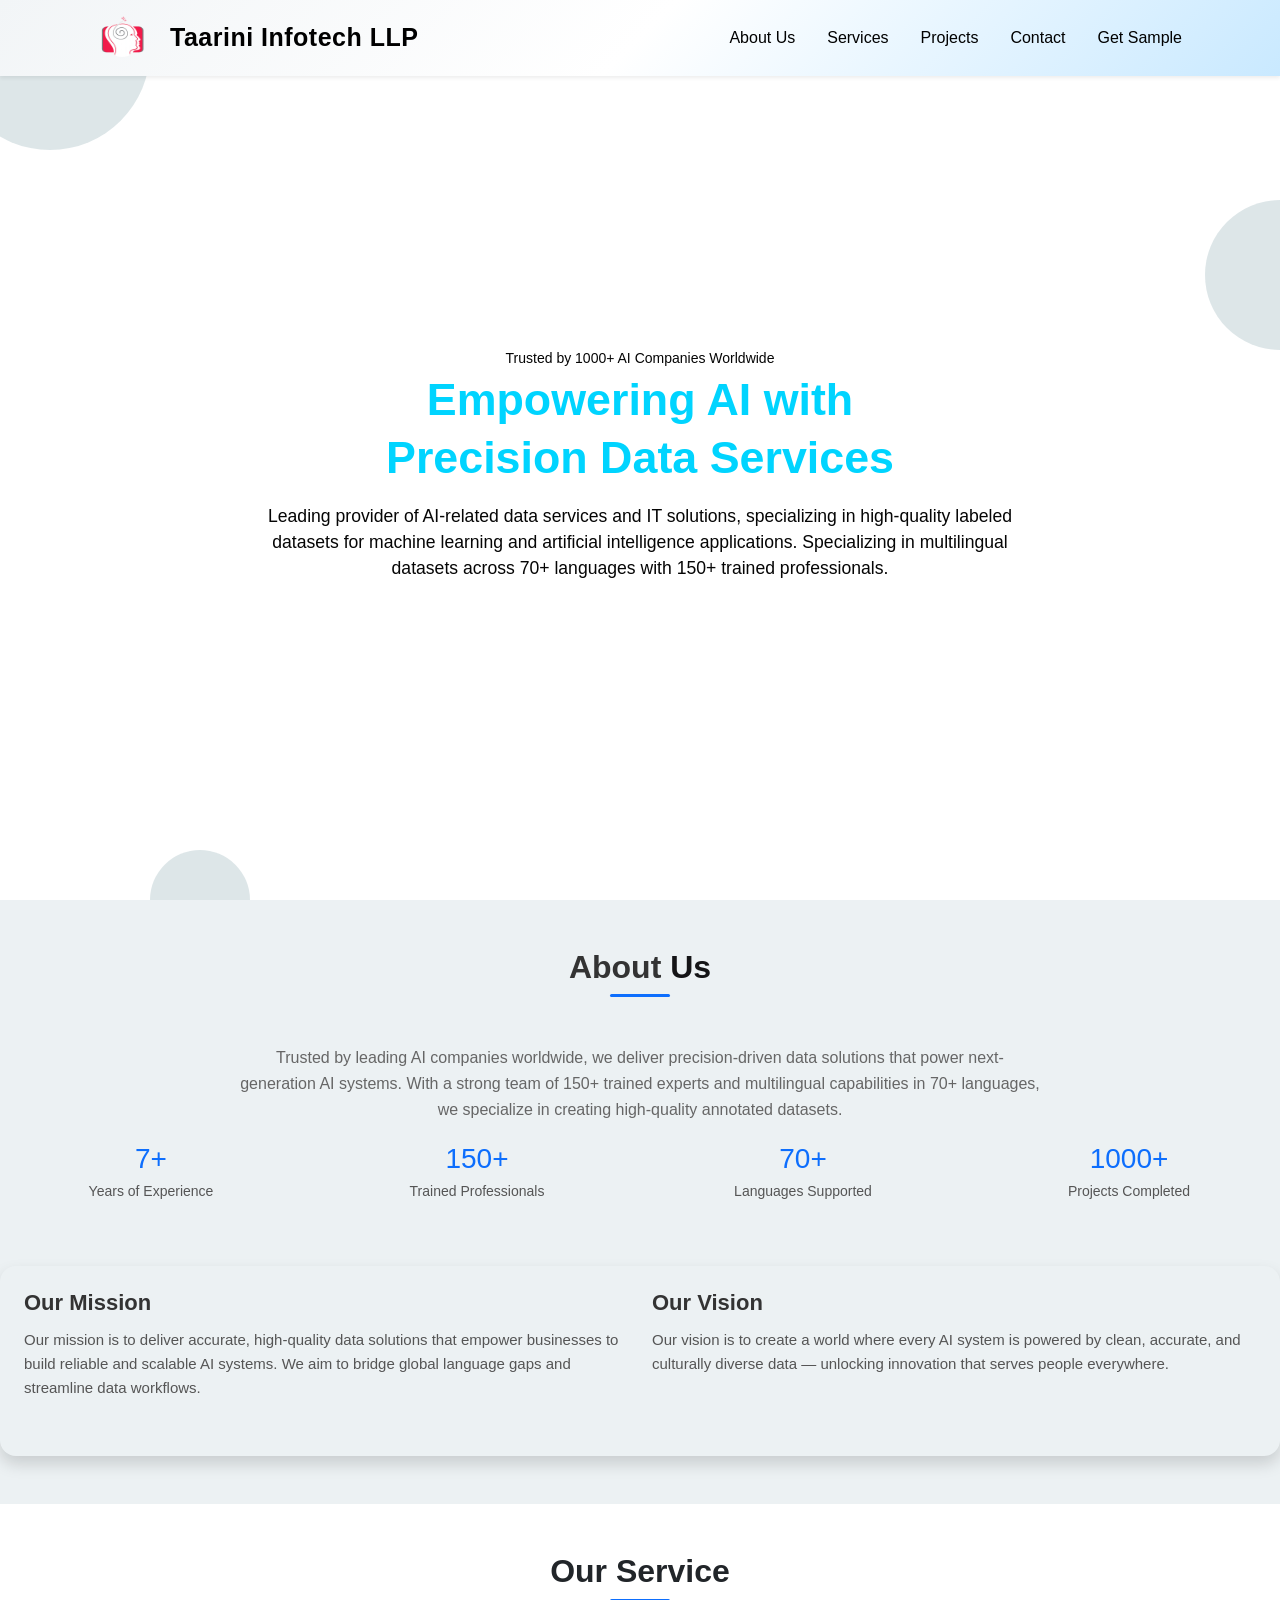
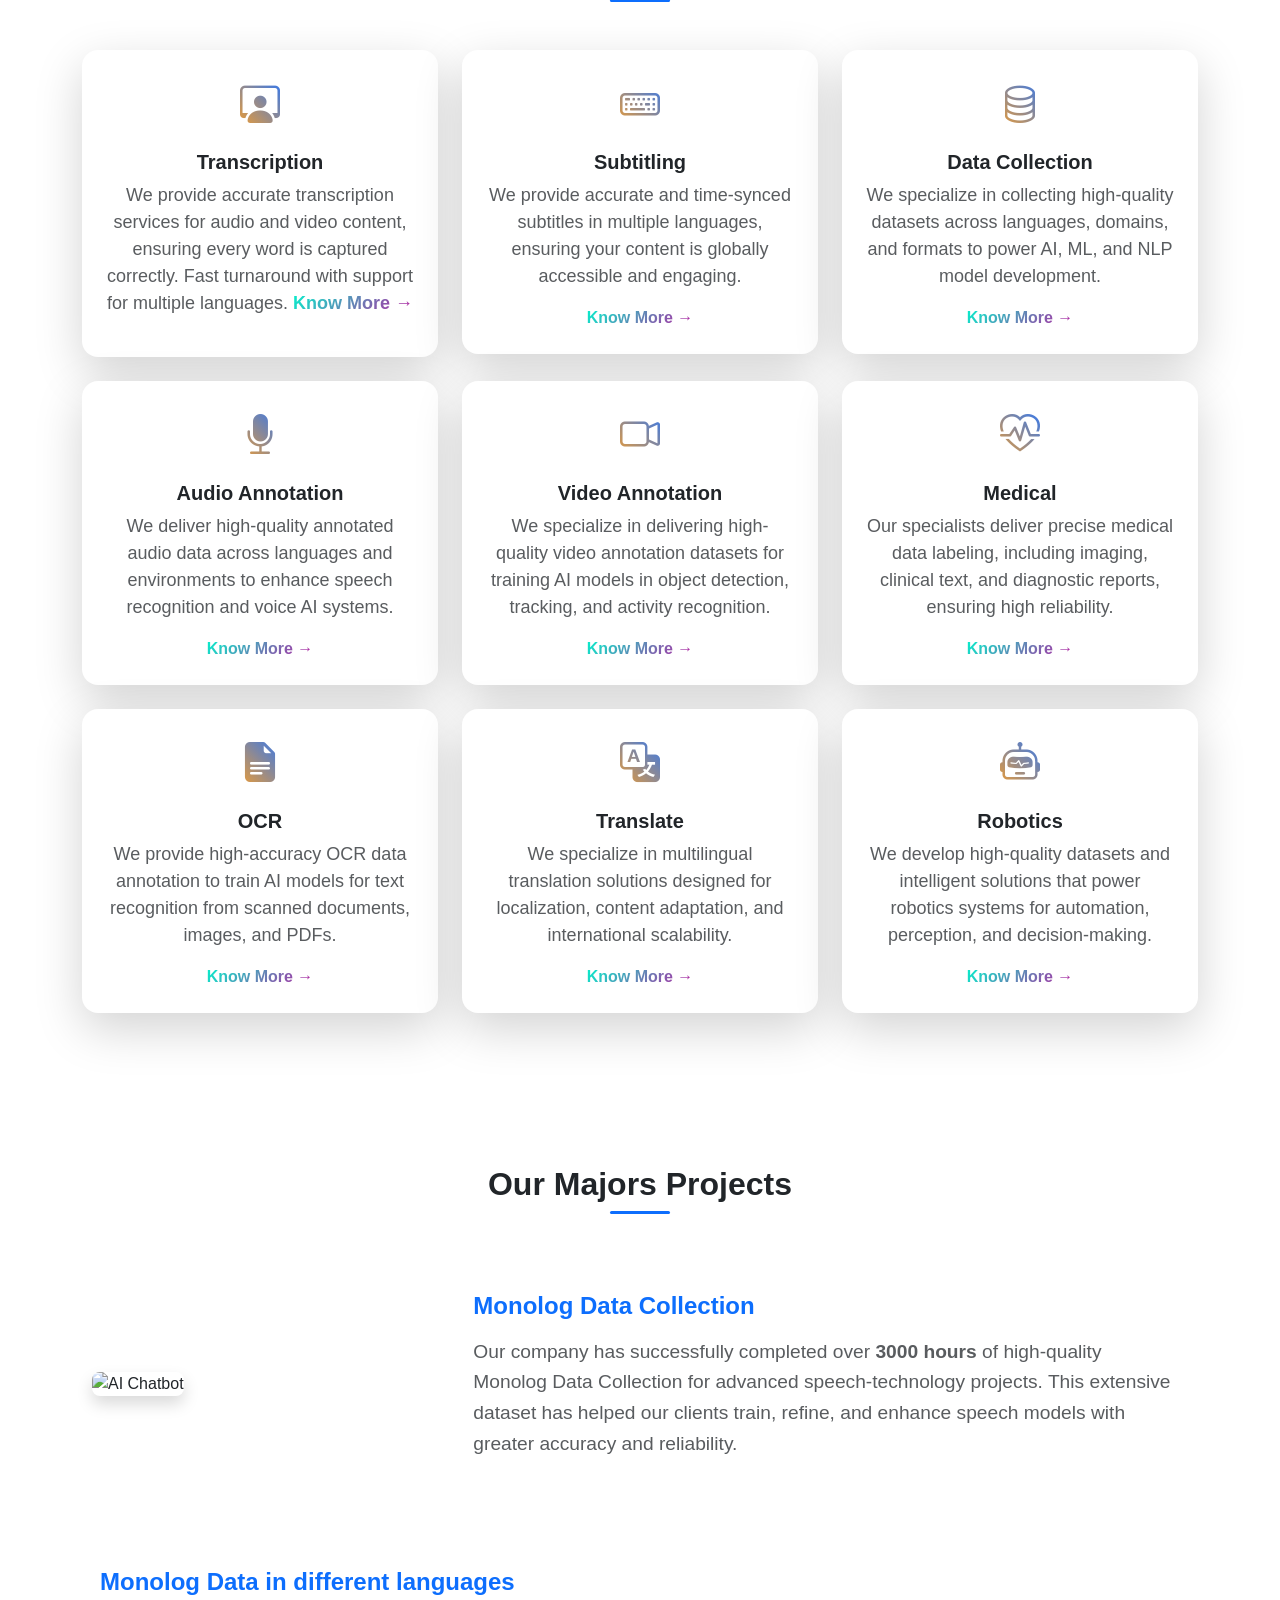
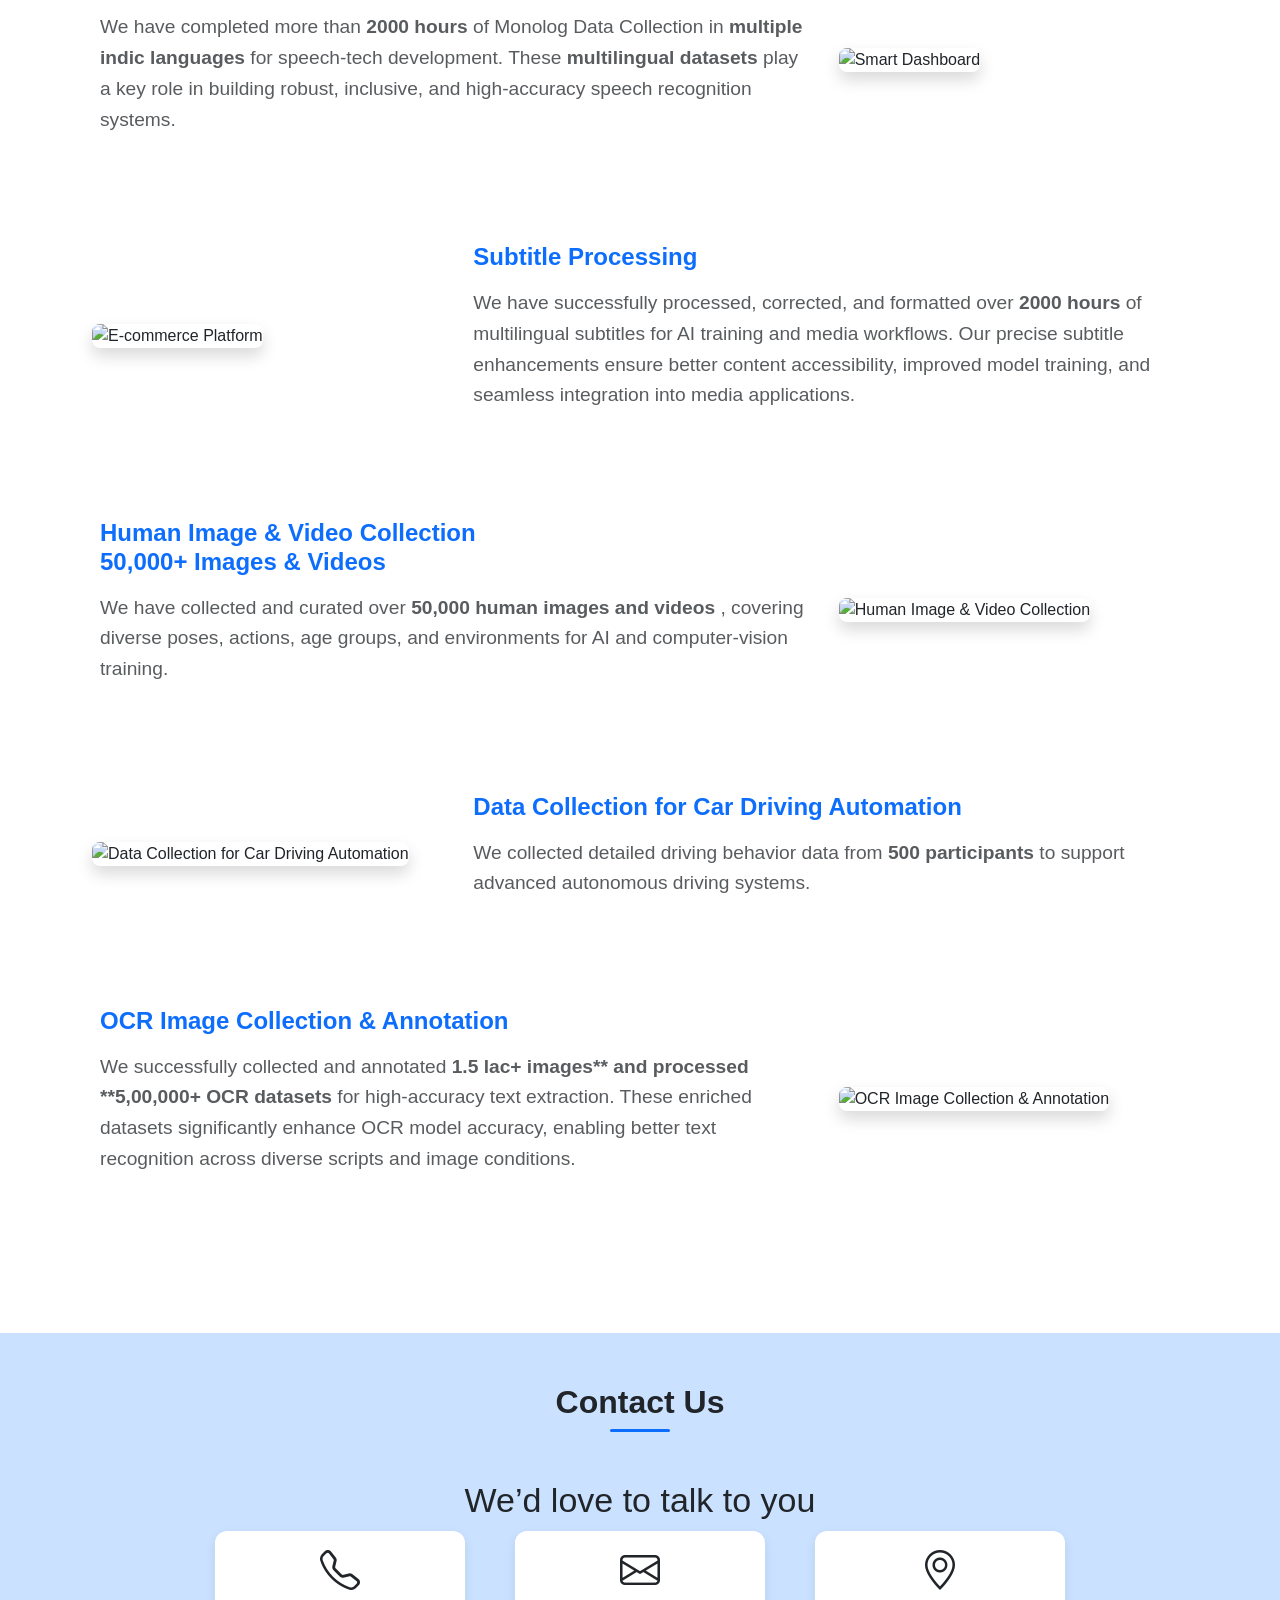
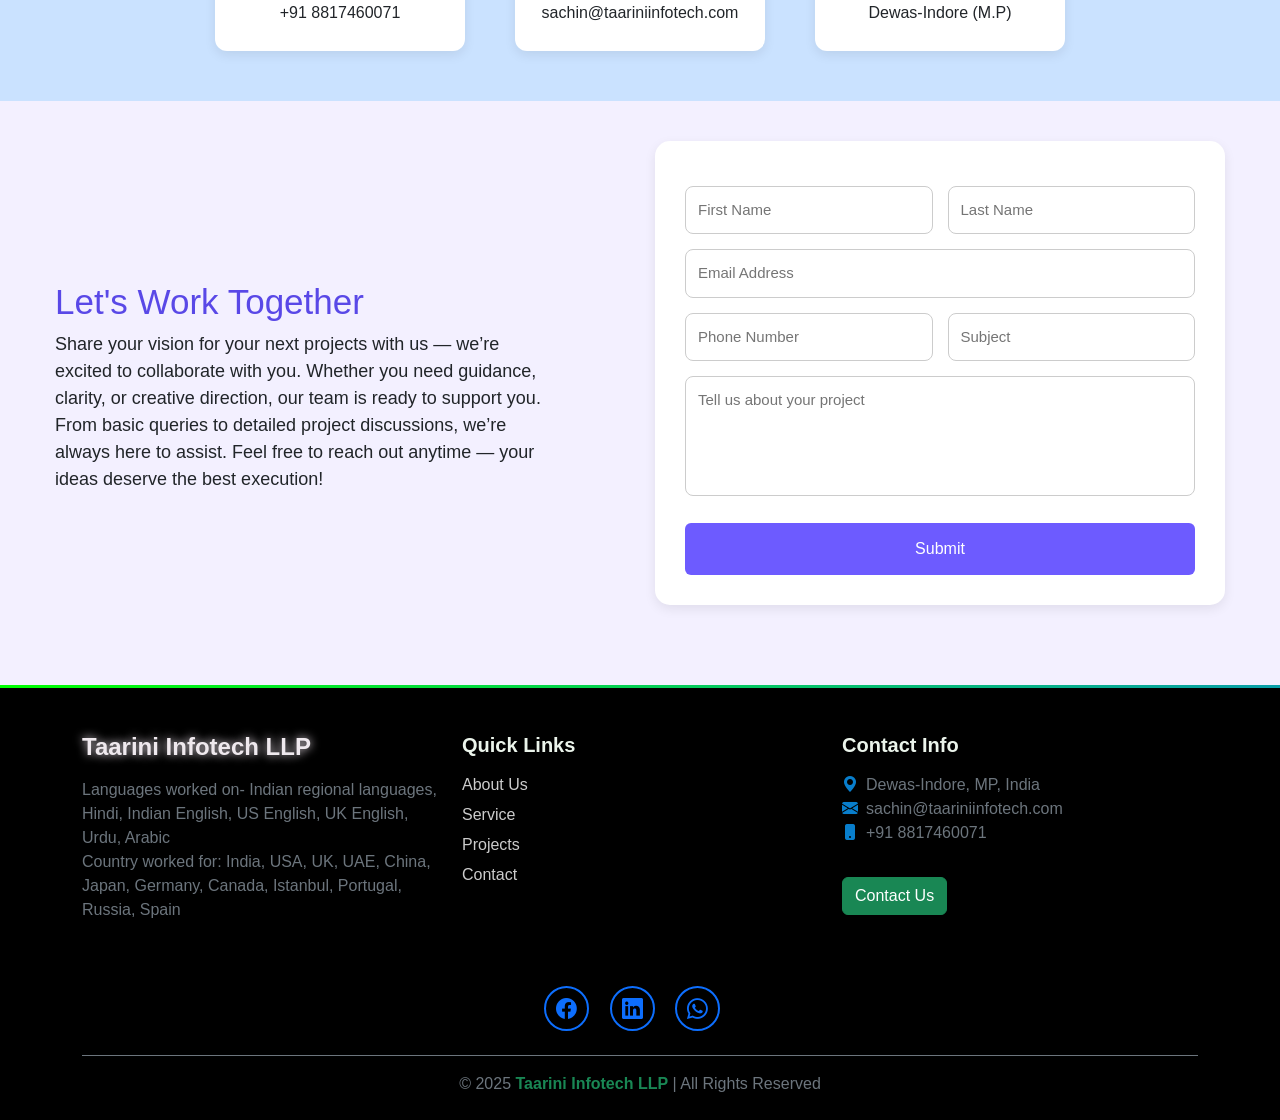
==== index.html @ 6d80a23b "Your commit message" ====
<!DOCTYPE html>
<html lang="en">
<head>
  <meta charset="UTF-8">
  <meta name="viewport" content="width=device-width, initial-scale=1.0">
  <title>Taarini Infotech - Home</title>

  <link href="https://cdn.jsdelivr.net/npm/bootstrap@5.3.3/dist/css/bootstrap.min.css" rel="stylesheet">
  <link rel="stylesheet" href="https://cdn.jsdelivr.net/npm/bootstrap-icons@1.10.5/font/bootstrap-icons.css">
  <link rel="stylesheet" href="style.css">
  <link rel="icon" type="image/x-icon" href="index image/logo1.png">

</head>
<body>
  <nav class="navbar navbar-expand-lg custom-navbar fixed-top shadow-sm">
    <div class="container">
      <a class="navbar-brand fw-bold d-flex align-items-center" href="#">
      <img src="index image/Selected photo.png" alt="logo" width="80" height="50" class="me-2">
      <div class="ttext">Taarini Infotech LLP</div>
      <div class="cursor"></div>
      </a>
      <button class="navbar-toggler" type="button" data-bs-toggle="collapse" data-bs-target="#navbarNav">
    <span class="navbar-toggler-icon"></span>
</button>
  <div class="collapse navbar-collapse" id="navbarNav">
        <ul class="navbar-nav ms-auto">
          <li class="nav-item"><a class="nav-link active" href="#about-us">About Us </a></li>
          <li class="nav-item"><a class="nav-link" href="#services">Services</a></li>
          <li class="nav-item"><a class="nav-link" href="#projects">Projects</a></li>
          <li class="nav-item"><a class="nav-link" href="#contact-us">Contact</a></li>
          <li class="nav-item"><a class="nav-link" href="sample.html">Get Sample</a></li>
        </ul>
      </div>
    </div>
  </nav>

  <section id="hero">
    <div class="circle"></div>
    <div class="circle"></div>
    <div class="circle"></div>

    <div class="container">
      <small>Trusted by 1000+ AI Companies Worldwide</small>

      <h1 id="hero-title">
  <span class="line">Empowering AI with</span><br>
  <span class="line">Precision Data Services</span>
</h1>

      <p>
        Leading provider of AI-related data services and IT solutions, specializing in high-quality labeled datasets 
        for machine learning and artificial intelligence applications. Specializing in multilingual datasets across 
        70+ languages with 150+ trained professionals.
      </p>
      <div>
        <!-- <button class="btn-custom">Explore Our Services</button>
        <button class="btn-outline">Watch Demo</button> -->
      </div>
    </div>
  </section>

 <!--About Section -->
 <section id="about-us" class="about-section py-5">
  <div class="about-section-container">

    <!-- Section Title -->
    <h2 class="about-section-title mb-5 text-center">
      About<span class="about-section-highlight"> Us</span>
      <div class="about-section-underline"></div>
    </h2>

    <!-- About Text -->
    <p class="about-section-text text-center mb-6">
      Trusted by leading AI companies worldwide, we deliver precision-driven data solutions that power next-generation AI systems. 
      With a strong team of 150+ trained experts and multilingual capabilities in 70+ languages, we specialize in creating high-quality annotated datasets.
    </p>

    <!-- Achievements -->
    <div class="about-achievements row text-center mb-5">
      <div class="about-achievement col-md-3">
        <h2>7+</h2>
        <p>Years of Experience</p>
      </div>
      <div class="about-achievement col-md-3">
        <h2>150+</h2>
        <p>Trained Professionals</p>
      </div>
      <div class="about-achievement col-md-3">
        <h2>70+</h2>
        <p>Languages Supported</p>
      </div>
      <div class="about-achievement col-md-3">
        <h2>1000+</h2>
        <p>Projects Completed</p>
      </div>
    </div>

    <!-- Mission & Vision -->
    <div class="about-mission-vision p-4 shadow rounded-4">
      <div class="row">
        <div class="col-md-6 mb-3">
          <h3 class="about-mission-title">Our Mission</h3>
          <p class="about-mission-text">
            Our mission is to deliver accurate, high-quality data solutions that empower businesses 
            to build reliable and scalable AI systems. We aim to bridge global language gaps and streamline data workflows.
          </p>
        </div>
        <div class="col-md-6 mb-3">
          <h3 class="about-vision-title">Our Vision</h3>
          <p class="about-vision-text">
            Our vision is to create a world where every AI system is powered by 
            clean, accurate, and culturally diverse data — unlocking innovation that serves people everywhere.
          </p>
        </div>
      </div>
    </div>

  </div>
</section>




 <!--service Section -->
  <section id="services" class="services-gradient py-5">
    <div class="container text-center">
     <h2 class="fw-bold mb-5 text-center text-dark position-relative">
            Our Service
            <div style="height:3px; width:60px; background:#0d6efd; margin:8px auto 0; border-radius:5px;"></div>
        </h2>
      <div class="row justify-content-center">

        <div class="col-lg-4 col-md-6 col-sm-12 mb-4">
          <div class="service-card p-4 shadow-lg bg-white rounded-4 text-center">
            <div class="icon mb-3">
              <i class="bi bi-person-workspace fs-1 gradient-icon"></i>
            </div>
            <h5 class="fw-bold mb-2">Transcription</h5>
            <p class="text-muted mb-3">
            We provide accurate transcription services for audio and 
            video content, ensuring every word is captured correctly. 
            Fast turnaround with support for multiple languages.        
            <a href="Transcription page.html" class="text-decoration-none fw-semibold gradient-text know-more-btn">Know More →</a>
          </div>
        </div>

        <div class="col-lg-4 col-md-6 col-sm-12 mb-4">
          <div class="service-card p-4 shadow-lg bg-white rounded-4 text-center">
            <div class="icon mb-3">
              <i class="bi bi-keyboard fs-1 gradient-icon"></i>
            </div>
            <h5 class="fw-bold mb-2">Subtitling</h5>
            <p class="text-muted mb-3">
              We provide accurate and time-synced subtitles in multiple languages, ensuring your content is globally accessible and engaging.
            </p>
            <a href="Subtitling page.html" class="text-decoration-none fw-semibold gradient-text know-more-btn">Know More →</a>
          </div>
        </div>

        <div class="col-lg-4 col-md-6 col-sm-12 mb-4">
          <div class="service-card p-4 shadow-lg bg-white rounded-4 text-center">
            <div class="icon mb-3">
              <i class="bi bi-database fs-1 gradient-icon"></i>
            </div>
            <h5 class="fw-bold mb-2">Data Collection</h5>
            <p class="text-muted mb-3">
              We specialize in collecting high-quality datasets across languages, domains, and formats to power AI, ML, and NLP model development.
            </p>
            <a href="Data Collection.html" class="text-decoration-none fw-semibold gradient-text know-more-btn">Know More →</a>
          </div>
        </div>

         <div class="col-lg-4 col-md-6 col-sm-12 mb-4">
          <div class="service-card p-4 shadow-lg bg-white rounded-4 text-center">
            <div class="icon mb-3">
              <i class="bi bi-mic-fill fs-1 gradient-icon"></i>
            </div>
            <h5 class="fw-bold mb-2">Audio Annotation</h5>
            <p class="text-muted mb-3">
              We deliver high-quality annotated audio data across languages and environments to enhance speech recognition and voice AI systems.
            </p>
            <a href="Audio.html" class="text-decoration-none fw-semibold gradient-text know-more-btn">Know More →</a>
          </div>
        </div>

         <div class="col-lg-4 col-md-6 col-sm-12 mb-4">
          <div class="service-card p-4 shadow-lg bg-white rounded-4 text-center">
            <div class="icon mb-3">
              <i class="bi bi-camera-video fs-1 gradient-icon"></i>
            </div>
            <h5 class="fw-bold mb-2">Video Annotation</h5>
            <p class="text-muted mb-3">
              We specialize in delivering high-quality video annotation datasets for training AI models in object detection, tracking, and activity recognition.
            </p>
            <a href="Video.html" class="text-decoration-none fw-semibold gradient-text know-more-btn">Know More →</a>
          </div>
        </div>

         <div class="col-lg-4 col-md-6 col-sm-12 mb-4">
          <div class="service-card p-4 shadow-lg bg-white rounded-4 text-center">
            <div class="icon mb-3">
              <i class="bi bi-heart-pulse fs-1 gradient-icon"></i>
            </div>
            <h5 class="fw-bold mb-2">Medical</h5>
            <p class="text-muted mb-3">
              Our specialists deliver precise medical data labeling, including imaging, clinical text, and diagnostic reports, ensuring high reliability.
            </p>
            <a href="Medical.html" class="text-decoration-none fw-semibold gradient-text know-more-btn">Know More →</a>
          </div>
        
        </div>

         <div class="col-lg-4 col-md-6 col-sm-12 mb-4">
          <div class="service-card p-4 shadow-lg bg-white rounded-4 text-center">
            <div class="icon mb-3">
              <i class="bi bi-file-earmark-text-fill fs-1 gradient-icon"></i>
            </div>
            <h5 class="fw-bold mb-2">OCR</h5>
            <p class="text-muted mb-3">
              We provide high-accuracy OCR data annotation to train AI models for text recognition from scanned documents, images, and PDFs.
            </p>
            <a href="OCR.html" class="text-decoration-none fw-semibold gradient-text know-more-btn">Know More →</a>
          </div>
        </div>
          <div class="col-lg-4 col-md-6 col-sm-12 mb-4">
          <div class="service-card p-4 shadow-lg bg-white rounded-4 text-center">
            <div class="icon mb-3">
              <i class="bi bi-translate fs-1 gradient-icon"></i>
            </div>
            <h5 class="fw-bold mb-2">Translate</h5>
            <p class="text-muted mb-3">
              We specialize in multilingual translation solutions designed for localization, content adaptation, and international scalability.
            </p>
            <a href="Translate.html" class="text-decoration-none fw-semibold gradient-text know-more-btn">Know More →</a>
          </div>
        </div>
          <div class="col-lg-4 col-md-6 col-sm-12 mb-4">
          <div class="service-card p-4 shadow-lg bg-white rounded-4 text-center">
            <div class="icon mb-3">
              <i class="bi bi-robot fs-1 gradient-icon"></i>
            </div>
            <h5 class="fw-bold mb-2">Robotics</h5>
            <p class="text-muted mb-3">
              We develop high-quality datasets and intelligent solutions that power robotics systems for automation, perception, and decision-making.
            </p>
            <a href="Robotics.html" class="text-decoration-none fw-semibold gradient-text know-more-btn">Know More →</a>
          </div>
        </div>


      </div>
    </div>
  </section>
 <!--project Section -->
 <section id="projects" class="py-5">
    <div class="container">
        <h2 class="fw-bold mb-5 text-center text-dark position-relative">
            Our Majors Projects
            <div style="height:3px; width:60px; background:#0d6efd; margin:8px auto 0; border-radius:5px;"></div>
        </h2>
        <div class="row align-items-center project-row">
            <div class="col-md-4 project-img">
                <img src="index image/2.png" class="img-fluid rounded-4 shadow" alt="AI Chatbot">
            </div>
            <div class="col-md-8 project-text">
                <h4 class="fw-bold">Monolog Data Collection</h4>
                <p class="text-muted">
                    Our company has successfully completed over <b>3000 hours</b> of high-quality
                    Monolog Data Collection for advanced speech-technology projects.
                    This extensive dataset has helped our clients train, refine, and enhance speech models with greater accuracy and reliability.
                    
                </p>
            </div>
        </div>

        <div class="row align-items-center project-row flex-md-row-reverse">
            <div class="col-md-4 project-img">
                <img src="index image/3.jpg" class="img-fluid rounded-4 shadow" alt="Smart Dashboard">
            </div>
            <div class="col-md-8 project-text">
                <h4 class="fw-bold">Monolog Data in different languages</h4>
                <p class="text-muted">
                    We have completed more than <b>2000 hours</b> of Monolog Data Collection in <b> multiple indic languages</b> for speech-tech development.
                These <b> multilingual datasets</b> play a key role in building robust, inclusive, and high-accuracy speech recognition systems.
                  </p>
            </div>
        </div>

        <div class="row align-items-center project-row">
            <div class="col-md-4 project-img">
                <img src="index image/8.jpg" class="img-fluid rounded-4 shadow" alt="E-commerce Platform">
            </div>
            <div class="col-md-8 project-text">
                <h4 class="fw-bold">Subtitle Processing</h4>
                <p class="text-muted">
                    We have successfully processed, corrected, and formatted over <b>2000 hours</b> of multilingual subtitles for AI training and media workflows.
                Our precise subtitle enhancements ensure better content accessibility, improved model training, and seamless integration into media applications.
                  </p>
            </div>
        </div>

        <div class="row align-items-center project-row flex-md-row-reverse">
            <div class="col-md-4 project-img">
                <img src="index image/9.jpg" class="img-fluid rounded-4 shadow" alt="Human Image & Video Collection">
            </div>
            <div class="col-md-8 project-text">
                <h4 class="fw-bold">Human Image & Video Collection <br>50,000+ Images & Videos</h4>
                <p class="text-muted">
                    We have collected and curated over <b> 50,000 human images and videos</b> , covering diverse poses, actions, age groups, and environments for AI and computer-vision training.
               </p>
            </div>
        </div>

        <div class="row align-items-center project-row">
            <div class="col-md-4 project-img">
                <img src="index image/10.png" class="img-fluid rounded-4 shadow" alt="Data Collection for Car Driving Automation">
            </div>
            <div class="col-md-8 project-text">
                <h4 class="fw-bold">Data Collection for Car Driving Automation</h4>
                <p class="text-muted">
                    We collected detailed driving behavior data from <b>500 participants</b> to support advanced autonomous driving systems.
                </p>
            </div>
        </div>

        <div class="row align-items-center project-row flex-md-row-reverse">
            <div class="col-md-4 project-img">
                <img src="index image/11.png" class="img-fluid rounded-4 shadow" alt="OCR Image Collection & Annotation">
            </div>
            <div class="col-md-8 project-text">
                <h4 class="fw-bold">OCR Image Collection & Annotation</h4>
                <p class="text-muted">              
              We successfully collected and annotated <b>1.5 lac+ images** and processed **5,00,000+ OCR datasets</b> for high-accuracy text extraction.
               These enriched datasets significantly enhance OCR model accuracy, enabling better text recognition across diverse scripts and image conditions.
            </p>
            </div>
        </div>
    </div>
</section>

<!--contact us section start-->
<section id="contact-us" class="contact-wrapper">

    <!-- Top Section -->
    <div class="contact-header">
      <h2 class="fw-bold mb-5 text-center text-dark position-relative">
           Contact Us
            <div style="height:3px; width:60px; background:#0d6efd; margin:8px auto 0; border-radius:5px;"></div>
        </h2>
        <h1>We’d love to talk to you</h1>
        <div class="info-box-area">

            <div class="info-card">
              <i class="bi bi-telephone fs-1 gradient-icon"></i>
               
                <p>+91 8817460071</p>
            </div>

            <div class="info-card">
              <i class="bi bi-envelope fs-1 gradient-icon"></i>
               
                <p>sachin@taariniinfotech.com</p>
            </div>

            <div class="info-card">
              <i class="bi bi-geo-alt fs-1 gradient-icon"></i>
               
                <p>Dewas-Indore (M.P)</p>
            </div>

        </div>
    </div>

    <!-- Middle Section -->
    <div class="contact-content">

        <!-- Left Text Box -->
        <div class="left-text"> 
            <h1>Let's Work Together</h1>
           
            <p style="font-size: 18px;">
               Share your vision for your next projects with us — we’re excited to collaborate with you.
Whether you need guidance, clarity, or creative direction, our team is ready to support you.
From basic queries to detailed project discussions, we’re always here to assist.
Feel free to reach out anytime — your ideas deserve the best execution!
            </p>
        </div>

        <!-- Form -->
        <form class="contact-form">

            <div class="two-col">
                <input type="text" placeholder="First Name">
                <input type="text" placeholder="Last Name">
            </div>

            <input type="email" placeholder="Email Address">

            <div class="two-col">
               <input type="phone" placeholder="Phone Number">
                <input type="text" placeholder="Subject">
            </div>

            <textarea placeholder="Tell us about your project"></textarea>

            <button class="submit-btn">Submit</button>

        </form>

    </div>

</section>



<!--footer section start-->
  <footer id="contact" class="footer-section text-white pt-5 pb-4">
    <div class="container">
      <div class="row text-center text-md-start">
        <div class="col-md-4 mb-4">
          <h4 class="footer-title">Taarini Infotech LLP</h4>
          <p class="text-secondary small mt-3">
            Languages worked on- Indian regional languages, Hindi, Indian English, US English, UK English, Urdu, Arabic <br>
           Country worked for: India, USA, UK, UAE, China, Japan, Germany, Canada, Istanbul, Portugal, Russia, Spain
          </p>
        </div>

        <div class="col-md-4 mb-4">
          <h5 class="footer-subtitle">Quick Links</h5>
          <ul class="list-unstyled mt-3">
            <li><a href="#home" class="footer-link">About Us</a></li>
            <li><a href="#about" class="footer-link">Service</a></li>
            <li><a href="#projects" class="footer-link">Projects</a></li>
            <li><a href="#contact" class="footer-link">Contact</a></li>
          </ul>
        </div>

        <div class="col-md-4 mb-4">
          <h5 class="footer-subtitle">Contact Info</h5>
          <ul class="list-unstyled mt-3 small text-secondary">
            <li><i class="bi bi-geo-alt-fill me-2 text-primary"></i>Dewas-Indore, MP, India</li>
            <li><i class="bi bi-envelope-fill me-2 text-primary"></i>sachin@taariniinfotech.com</li>
            <li><i class="bi bi-phone-fill me-2 text-primary"></i>+91 8817460071</li>
          </ul>
          <a href="#contact-us" class="btn btn-success mt-3">Contact Us</a>
        </div>
      </div>

      <div class="text-center mt-4">
        <a href="" class="footer-icon me-3"><i class="bi bi-facebook"></i></a>
        <a href="https://www.linkedin.com/company/taarini-infotech-llp/" class="footer-icon me-3"><i class="bi bi-linkedin"></i></a>
        <a href="#" class="footer-icon me-3"><i class="bi bi-whatsapp"></i></a>
      </div>

      <div class="text-center mt-4 border-top border-secondary pt-3">
        <p class="small mb-0 text-secondary">
          © 2025 <span class="text-success fw-semibold">Taarini Infotech LLP</span> | All Rights Reserved
        </p>
      </div>
    </div>
  </footer>

  <script src="https://cdn.jsdelivr.net/npm/bootstrap@5.3.3/dist/js/bootstrap.bundle.min.js"> </script>
  
<script>
  // Select the form
  const contactForm = document.querySelector('.contact-form');

  contactForm.addEventListener('submit', function(e) {
    e.preventDefault(); // Prevent default form submission

    // Get form values (optional, for personalized message)
    const firstName = contactForm.querySelector('input[placeholder="First Name"]').value;
    const lastName = contactForm.querySelector('input[placeholder="Last Name"]').value;

    // Display popup
    alert(`Thank you, ${firstName} ${lastName}! Your message has been received. We will contact you soon.`);

    // Reset the form after submission
    contactForm.reset();
  });
const cursor = document.querySelector(".cursor");
const text = document.querySelector(".ttext");

document.addEventListener("mousemove", e=>{
  cursor.style.left = e.clientX + "px";
  cursor.style.top = e.clientY + "px";
});

text.addEventListener("mouseenter", ()=>{
  cursor.style.display="block";
});

text.addEventListener("mouseleave", ()=>{
  cursor.style.display="none";
});
</script>

</body>
</html>
---- style.css ----
/* ================================
  Navbar Gradient + Fixed Top
================================ */
.custom-navbar {
  /* FIX 1: Corrected color from #0505e to #05050e */
  background: linear-gradient(135deg, #f2f5f7, #ffffff, #c9e9ff);
  background-size: 100% 100%;
  animation: gradientShift 8s ease infinite;
  transition: all 0.3s ease;
} 
@keyframes gradientShift {
  0% { background-position: 0% 50%; }
  50% { background-position: 100% 50%; }
  100% { background-position: 0% 50%; }
}
/* Navbar Links */
.navbar .nav-link {
  color: #010101 !important;
  font-weight: 500;
  margin: 0 8px;
  transition: color 0.3s ease, transform 0.3s ease;
}

.navbar .nav-link:hover {
  color: #4959ec !important;
  transform: translateY(-2px);
}

/* Navbar Brand */
.navbar-brand {
  font-size: 1.3rem;
  letter-spacing: 0.5px;
  color: #000;
}
.ttext{
  font-size:25px;
  color:black;
  position:relative;
  z-index:2; /* text top layer */
}
.cursor{
  width:50px;
  height:50px;
  border-radius:50%;
  background:#c9e9ff;
  position:fixed;
  pointer-events:none;
  transform:translate(-50%,-50%);
  display:none;
  z-index:1; /* circle text ke neeche */
}
/* Smooth Scroll */
html {
  scroll-behavior: smooth;
}

/* ================================
  HERO SECTION STYLES
================================ */

/* Basic body font setup */
body {
  font-family: 'Segoe UI', sans-serif;
}

#hero {
  font-family: 'Segoe UI', sans-serif;
  background: #fff;
  /*background: linear-gradient(135deg, #0f2027, #203a43, #2c5364);*/
  background-size: 600% 600%;
  color: #050505;
  min-height: 100vh; /* Full viewport height */
  display: flex;
  align-items: center;
  justify-content: center;
  text-align: center;
  padding: 20px;
  padding-top: 80px; 
  animation: gradientBG 15s ease infinite;
  overflow: hidden;
  position: relative;
}

/* Background gradient animation */
@keyframes gradientBG {
  0% { background-position: 0% 50%; }
  50% { background-position: 100% 50%; }
  100% { background-position: 0% 50%; }
}

/* Scoped styles to only apply within #hero */
#hero .container {
  max-width: 800px;
  position: relative;
  z-index: 2;
}
#hero-title {
  font-size: 2.8rem;
  margin-bottom: 1rem;
  animation: fadeUp 1s ease forwards;
  font-weight: 700;
  line-height: 1.3;
}

/* Both lines get color animation */
.line {
  display: inline-block;
  animation: colorRotate 4s infinite ease-in-out;
  font-weight: 800;
}

/* Color rotation animation */
@keyframes colorRotate {
  0%   { color: #067b9f; }   /* red */
  33%  { color: #488ef7; }   /* blue */
  66%  { color: #078224; }   /* green */
  100% { color: #9e61fb; }
}

/* First appearance animation */
@keyframes fadeUp {
  from { opacity: 0; transform: translateY(40px); }
  to   { opacity: 1; transform: translateY(0); }
}


#hero h1 span {
  color: #00d4ff;
}

#hero p {
  font-size: 1.1rem;
  margin-bottom: 2rem;
  line-height: 1.5;
  animation: fadeUp 1s ease 0.2s forwards;
  opacity: 0;
}

/* Fade-up animation */
@keyframes fadeUp {
  0% { transform: translateY(20px); opacity: 0; }
  100% { transform: translateY(0); opacity: 1; }
}

#hero .stats {
  display: flex;
  justify-content: space-around;
  flex-wrap: wrap;
  margin-bottom: 2rem;
}

#hero .stat {
  margin: 10px;
  text-align: center;
  animation: float 3s ease-in-out infinite;
}

#hero .stat h2 {
  font-size: 2rem;
  margin-bottom: 0.3rem;
  color: #00d4ff;
}

/* Floating animation for stats */
@keyframes float {
  0%, 100% { transform: translateY(0px); }
  50% { transform: translateY(-10px); }
}

#hero .btn-custom {
  background-color: #00d4ff;
  color: #fff;
  border: none;
  padding: 10px 25px;
  font-size: 1rem;
  border-radius: 5px;
  margin: 5px;
  transition: all 0.3s ease;
}

#hero .btn-custom:hover {
  background-color: #00a5c4;
  transform: translateY(-3px) scale(1.05);
}

#hero .btn-outline {
  border: 2px solid #00d4ff;
  color: #00d4ff;
  padding: 10px 25px;
  border-radius: 5px;
  margin: 5px;
  transition: all 0.3s ease;
  background: transparent;
}

#hero .btn-outline:hover {
  background-color: #00d4ff;
  color: #fff;
  transform: translateY(-3px) scale(1.05);
}

/* Floating circular elements in background */
#hero .circle {
  position: absolute;
  border-radius: 50%;
  background: rgba(85, 132, 142, 0.2);
  animation: floatCircle 10s linear infinite;
  z-index: 1;
}

#hero .circle:nth-child(1) { width: 200px; height: 200px; top: -50px; left: -50px; animation-duration: 12s; }
#hero .circle:nth-child(2) { width: 150px; height: 150px; top: 200px; right: -75px; animation-duration: 15s; }
#hero .circle:nth-child(3) { width: 100px; height: 100px; bottom: -50px; left: 150px; animation-duration: 18s; }

@keyframes floatCircle {
  0% { transform: translateY(0) translateX(0); }
  50% { transform: translateY(-50px) translateX(50px); }
  100% { transform: translateY(0) translateX(0); }
}

#hero.active img {
  transform: scale(1); /* Zoom effect on active slide */
}

/* About Section*/
/* ABOUT SECTION */
.about-section{
   background-color: #ecf1f3;
}
.about-section {
 
 
  margin: auto;
  padding: 60px 0;
  font-family: 'Poppins', sans-serif;
  color: #333;
  
}

/* Section Title */
.about-section-title {
  font-size: 32px;
  font-weight: 700;
  position: relative;
}

.about-section-highlight {
  color: #141416;
}

.about-section-underline {
  height: 3px;
  width: 60px;
  background: #0d6efd;
  margin: 8px auto 0;
  border-radius: 5px;
}

/* About Text */
.about-section-text {
  font-size: 16px;
  color: #666;
  max-width: 800px;
  margin: auto;
  line-height: 1.6;
}

/* Achievements */
.about-achievements {
  display: flex;
  justify-content: center;
  flex-wrap: wrap;
  margin-top: 20px;
  
 
}

.about-achievement{
  border: black;
   border-radius: 5px;
}
.about-achievement h2 {
  font-size: 28px;
  color: #0d6efd;
  margin-bottom: 5px;
}

.about-achievement p {
  font-size: 14px;
  color: #555;
}

/* Mission & Vision Box */
.about-mission-vision {
  background:transparent;
  border-radius: 15px;
  padding: 40px 25px;
  box-shadow: 0px 4px 25px rgba(0,0,0,0.08);
  margin-top: 40px;
  box-shadow: #000;
}

.about-mission-title,
.about-vision-title {
  font-size: 22px;
  font-weight: 600;
  margin-bottom: 12px;
}

.about-mission-text,
.about-vision-text {
  font-size: 15px;
  color: #555;
  line-height: 1.6;
}

/* Responsive */
@media (max-width: 768px) {
  .about-achievements {
    flex-direction: column;
    gap: 15px;
  }

  .about-mission-vision {
    padding: 25px 15px;
  }

  .about-section-title {
    font-size: 26px;
  }
}

/* ================================
  Gradient Background Section (Services)
================================ */
.services-gradient {
  background: #fff;
  /*background: linear-gradient(135deg, #02f4cc, #c217a0);*/
  background-size: 300% 300%;
  animation: gradientMove 10s ease infinite;
}

@keyframes gradientMove {
  0% { background-position: 0% 50%; }
  50% { background-position: 100% 50%; }
  100% { background-position: 0% 50%; }
}

/* ================================
  Service Cards
================================ */
.service-card .icon i {
  background: linear-gradient(45deg, #fc9f25, #2575fc);
  -webkit-background-clip: text;
  -webkit-text-fill-color: transparent;
  transition: all 0.4s ease;
  display: inline-block;
}

.service-card:hover .icon i {
  transform: translateY(-3px);
}

/* Gradient text (Know More) */
.gradient-text {
  background: linear-gradient(135deg, #02f4cc, #c217a0); /* updated gradient */
  -webkit-background-clip: text;
  -webkit-text-fill-color: transparent;
  transition: all 0.3s ease;
  position: relative;
}

.know-more-btn {
  display: inline-block;
  position: relative;
  transition: all 0.3s ease;
}

/* Underline Animation */
.know-more-btn::after {
  content: "";
  position: absolute;
  left: 0;
  bottom: -2px;
  width: 0%;
  height: 2px;
  background: linear-gradient(135deg, #c0fff4, #ff93e9); /* updated gradient */
  transition: width 0.3s ease;
}

.know-more-btn:hover::after {
  width: 100%;
}

/* Hover Motion + Gradient change */
.know-more-btn:hover {
  transform: translateY(-2px);
  background: linear-gradient(135deg, #ff86e7, #8effec); /* hover gradient */
  -webkit-background-clip: text;
  -webkit-text-fill-color: transparent;
}

/* ================================
  Project Section
================================ */
/* FIX 2: Removed this rule as it conflicted with white content design:
#projects {
  background: linear-gradient(135deg, #c217a0, #02f4cc);
} 
*/
/* Custom Styles for the Projects Section */
    #projects {
        background-color: #f8f9fa; /* Light background for the section */
        padding-top: 5rem !important;
        padding-bottom: 5rem !important;

        background: #fff;
    }

    /* Style for the main heading and separator */
    .text-muted{
    font-size: 18px;  
    }
    .text-dark {
        color: #212529 !important;
    }

    .text-primary {
        color: #087ecc !important;
    }

    .fw-bold {
        font-weight: 700 !important;
    }

    /* Project Row Styling */
    .project-row {
        margin-bottom: 2rem !important; /* Increase space between projects */
        transition: transform 0.3s ease, box-shadow 0.3s ease;
        padding: 10px; /* Padding for visual separation */
        border-radius: 12px; /* Rounded corners for the container */
        background-color:transparent; /* */
    }

    .project-row:hover {
        transform: translateY(-5px); /* Lift effect on hover */
        box-shadow: 0 10px 20px rgba(0, 0, 0, 0.1); /* Subtle shadow for depth */
    }

    /* Project Image Styling */
    .project-img img {
        height: 200px; /* Fixed height for consistency */
        object-fit: cover; /* Ensures images cover the area without distortion */
        border-radius: 8px !important;
        box-shadow: 0 6px 15px rgba(0, 0, 0, 0.1); /* Image shadow */
    }

    /* Project Text Styling */
    .project-text {
        padding: 20px;
    }

    .project-text h4 {
        color: #0d6efd; /* Primary color for the title */
        font-size: 1.50rem;
        margin-bottom: 1rem;
    }

    .project-text p {
        font-size: 1.2rem;
        line-height: 1.6;
    }

    /* Ensure text alignment is consistent on smaller screens */
    @media (max-width: 767.98px) {
        .project-text {
            text-align: center;
        }

        .project-img {
            margin-bottom: 1.5rem;
        }
        
        .project-img img {
            width: 100%; /* Full width on mobile */
            height: auto; /* Auto height on mobile */
        }

        .project-row {
            margin-bottom: 3rem !important;
        }
    }

 
/* Responsive */
@media (max-width: 992px) {
    /* FIX 3: Added extra padding for the Hero section on smaller devices */
    #hero {
        padding-top: 100px;
    }
}

@media (max-width: 768px) {
  .project-row {
    flex-direction: column !important;
    text-align: center;
  }
  .project-row .project-text {
    margin-top: 10px;
  }
}
/* Section Background */
.contact-wrapper {
    font-family: Arial, sans-serif;
    background: #f3f0ff;
    padding-bottom: 40px;
}

/* HEADER SECTION */
.contact-header {
    text-align: center;
    background: #cae2ff;
    padding: 50px 20px;
}

.contact-header h1 {
    font-size: 34px;
    margin: 10px 0;
}

.small-title {
    font-size: 18px;
    color: #444;
    letter-spacing: 1px;
}

.info-box-area {
    display: flex;
    justify-content: center;
    gap: 50px;
    margin-top:10px;
    flex-wrap: wrap;
}
.info-card {
    width: 250px;
    background: #ffffff;
    padding: 10px;
    border-radius: 12px;
    box-shadow: 0px 4px 12px rgba(0,0,0,0.08);
    text-align: center;
}
/* MAIN CONTENT */
.contact-content {
    padding: 40px 20px;
    display: flex;
    justify-content: center;
    gap: 100px;
    flex-wrap: wrap;
}

/* LEFT CONTENT BOX */
.left-text {
    width: 500px;
}

.tag {
    background: #fff;
    border: none;
    padding: 6px 16px;
    border-radius: 20px;
    font-size: 14px;
    box-shadow: 0 0 10px rgba(0,0,0,0.1);
}

.left-text h1 {
  color: #5948e7;
  margin-top: 140px;
  font-size: 35px;
}

/* FORM */
.contact-form {
    width: 570px;
    background: #ffffff;
    padding: 30px;
    border-radius: 15px;
    box-shadow: 0px 4px 12px rgba(0,0,0,0.08);
}

.two-col {
    display: flex;
    gap: 15px;
}

input,
textarea,
select {
    width: 100%;
    padding: 12px;
    margin-top: 15px;
    border-radius: 8px;
    border: 1px solid #ccc;
    font-size: 15px;
}

textarea {
    height: 120px;
    resize: none;
}

.submit-btn {
    width: 100%;
    padding: 14px;
    margin-top: 20px;
    border: none;
    background: #6d5bff;
    color: #fff;
    font-size: 16px;
    border-radius: 6px;
    cursor: pointer;
}

.submit-btn:hover {
    background: #5948e7;
}

/* RESPONSIVE */
@media (max-width: 768px) {
    .two-col {
        flex-direction: column;
    }
    .contact-form, .left-text {
        width: 100%;
    }
}

/* Footer Section*/
.footer-section {
  background: #000;
  position: relative;
  overflow: hidden;
}


/* Glowing Gradient Border on Top */
.footer-section::before {
  content: "";
  position: absolute;
  top: 0;
  left: 0;
  width: 100%;
  height: 3px;
  background: linear-gradient(90deg, #00ff00, #0d6efd, #00ff00);
  background-size: 300% 100%;
  animation: borderGlow 6s linear infinite;
}

@keyframes borderGlow {
  0% { background-position: 0% 50%; }
  50% { background-position: 100% 50%; }
  100% { background-position: 0% 50%; }
}

.footer-title {
  color: #efe9ee;
  font-weight: 700;
  font-size: 1.5rem;
  text-shadow: 0 0 10px #f1e7f0;
}

.footer-subtitle {
  color: #ebf4eb;
  font-weight: 600;
}
 .text-secondary{
 font-size: 16px;
}

.footer-link {
  color: #ccc;
  text-decoration: none;
  display: block;
  margin: 6px 0;
  transition: all 0.3s ease;
}

.footer-link:hover {
  color: #0d6efd;
  transform: translateX(4px);
}

.footer-icon {
  display: inline-block;
  border: 2px solid #0d6efd;
  border-radius: 50%;
  width: 45px;
  height: 45px;
  line-height: 41px;
  text-align: center;
  font-size: 1.3rem;
  color: #0d6efd;
  transition: all 0.4s ease;
  box-shadow: 0 0 10px transparent;
}

.footer-icon:hover {
  background-color: #0d6efd;
  color: #fff;
  transform: translateY(-6px);
  box-shadow: 0 0 15px #0d6efd;
}

footer p {
  font-size: 0.9rem;
}

/* Responsive */
@media (max-width: 768px) {
  .footer-title {
    text-align: center;
  }
  .footer-subtitle {
    text-align: center;
    margin-top: 10px;
  }
  .footer-link {
    text-align: center;
  }
}
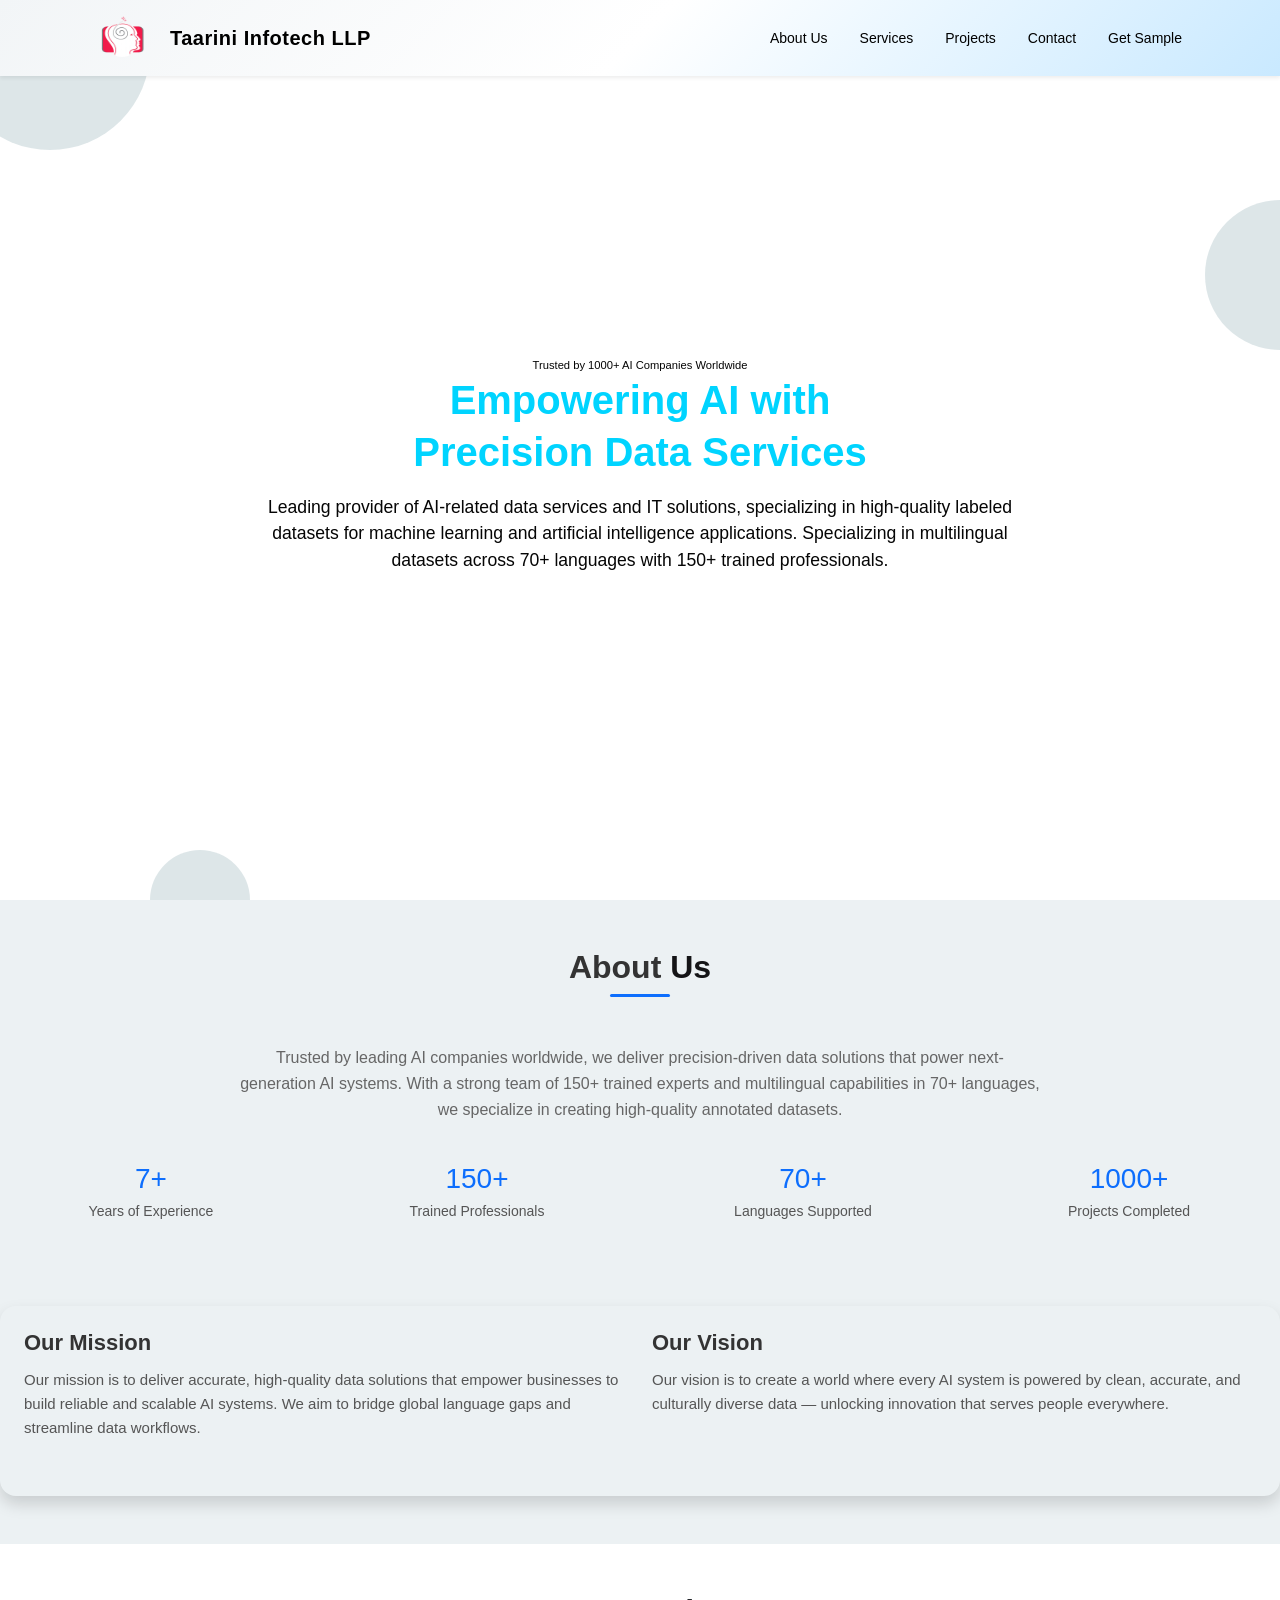
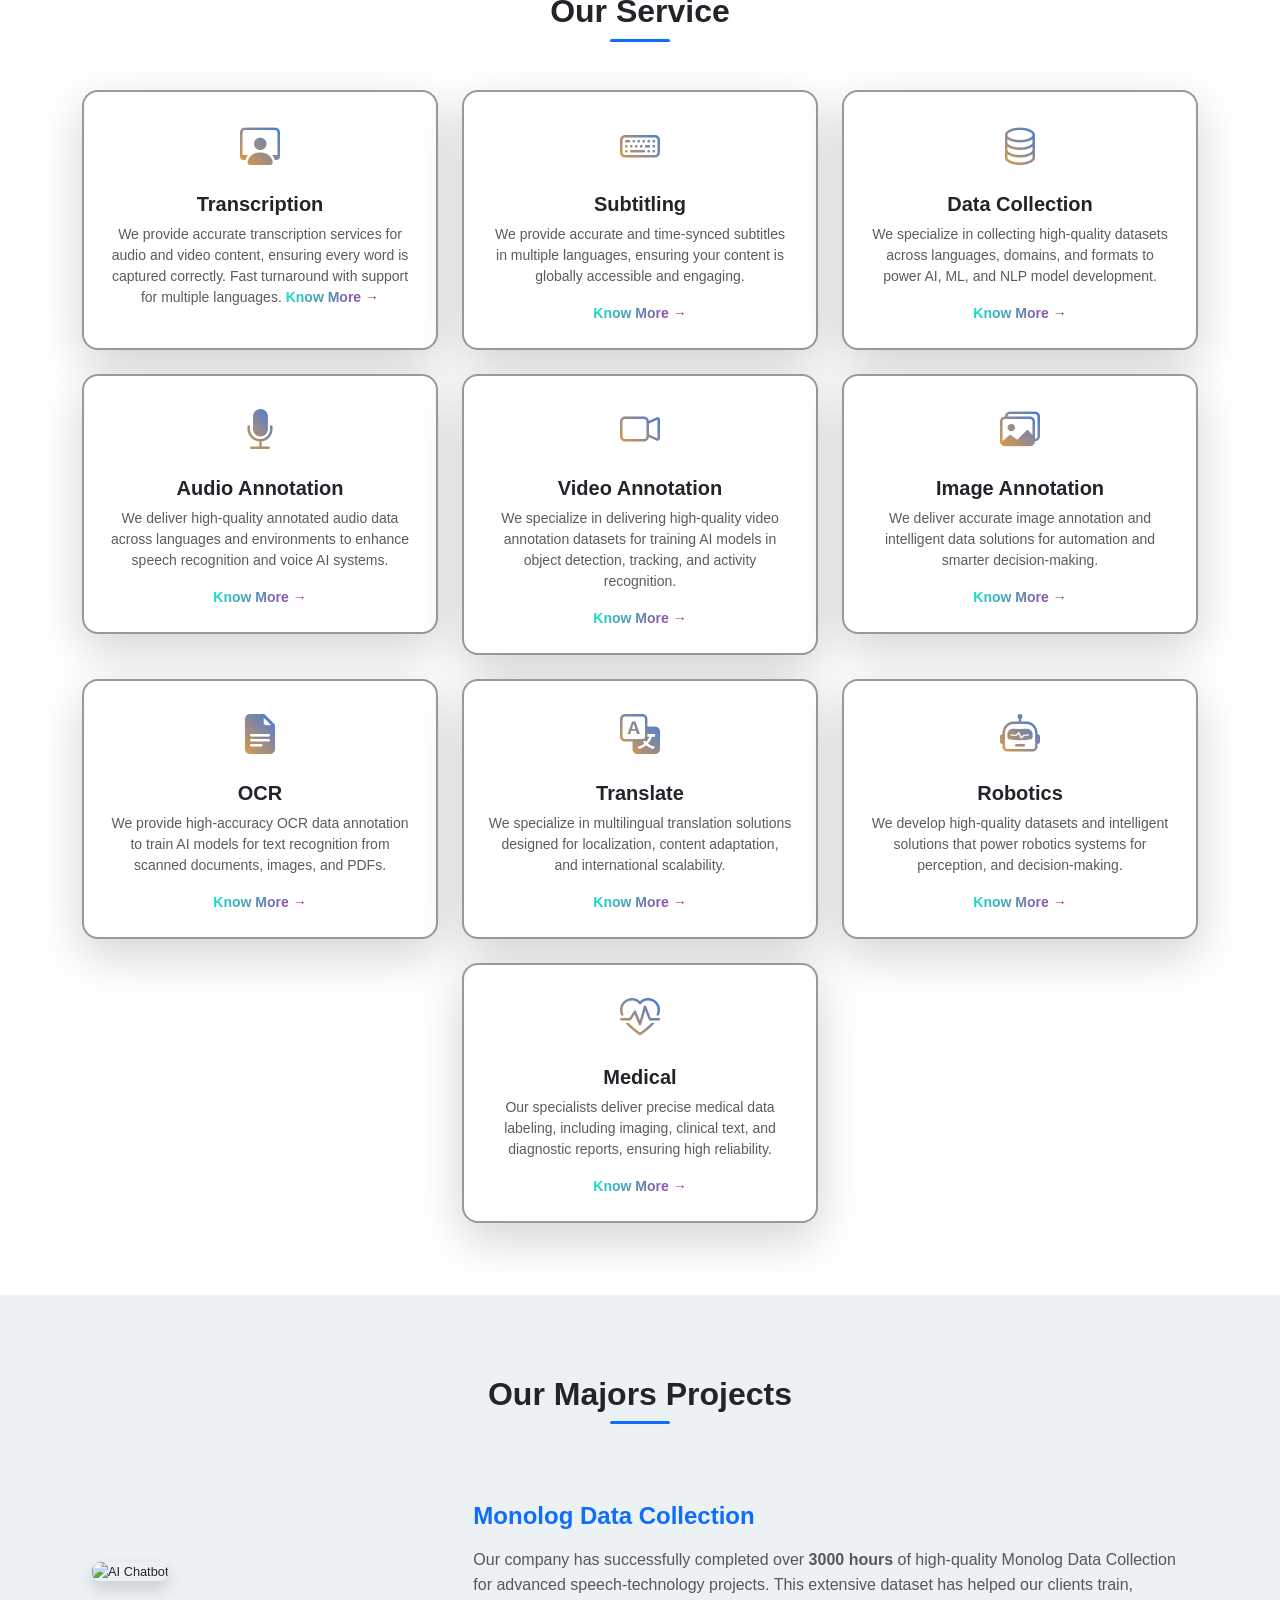
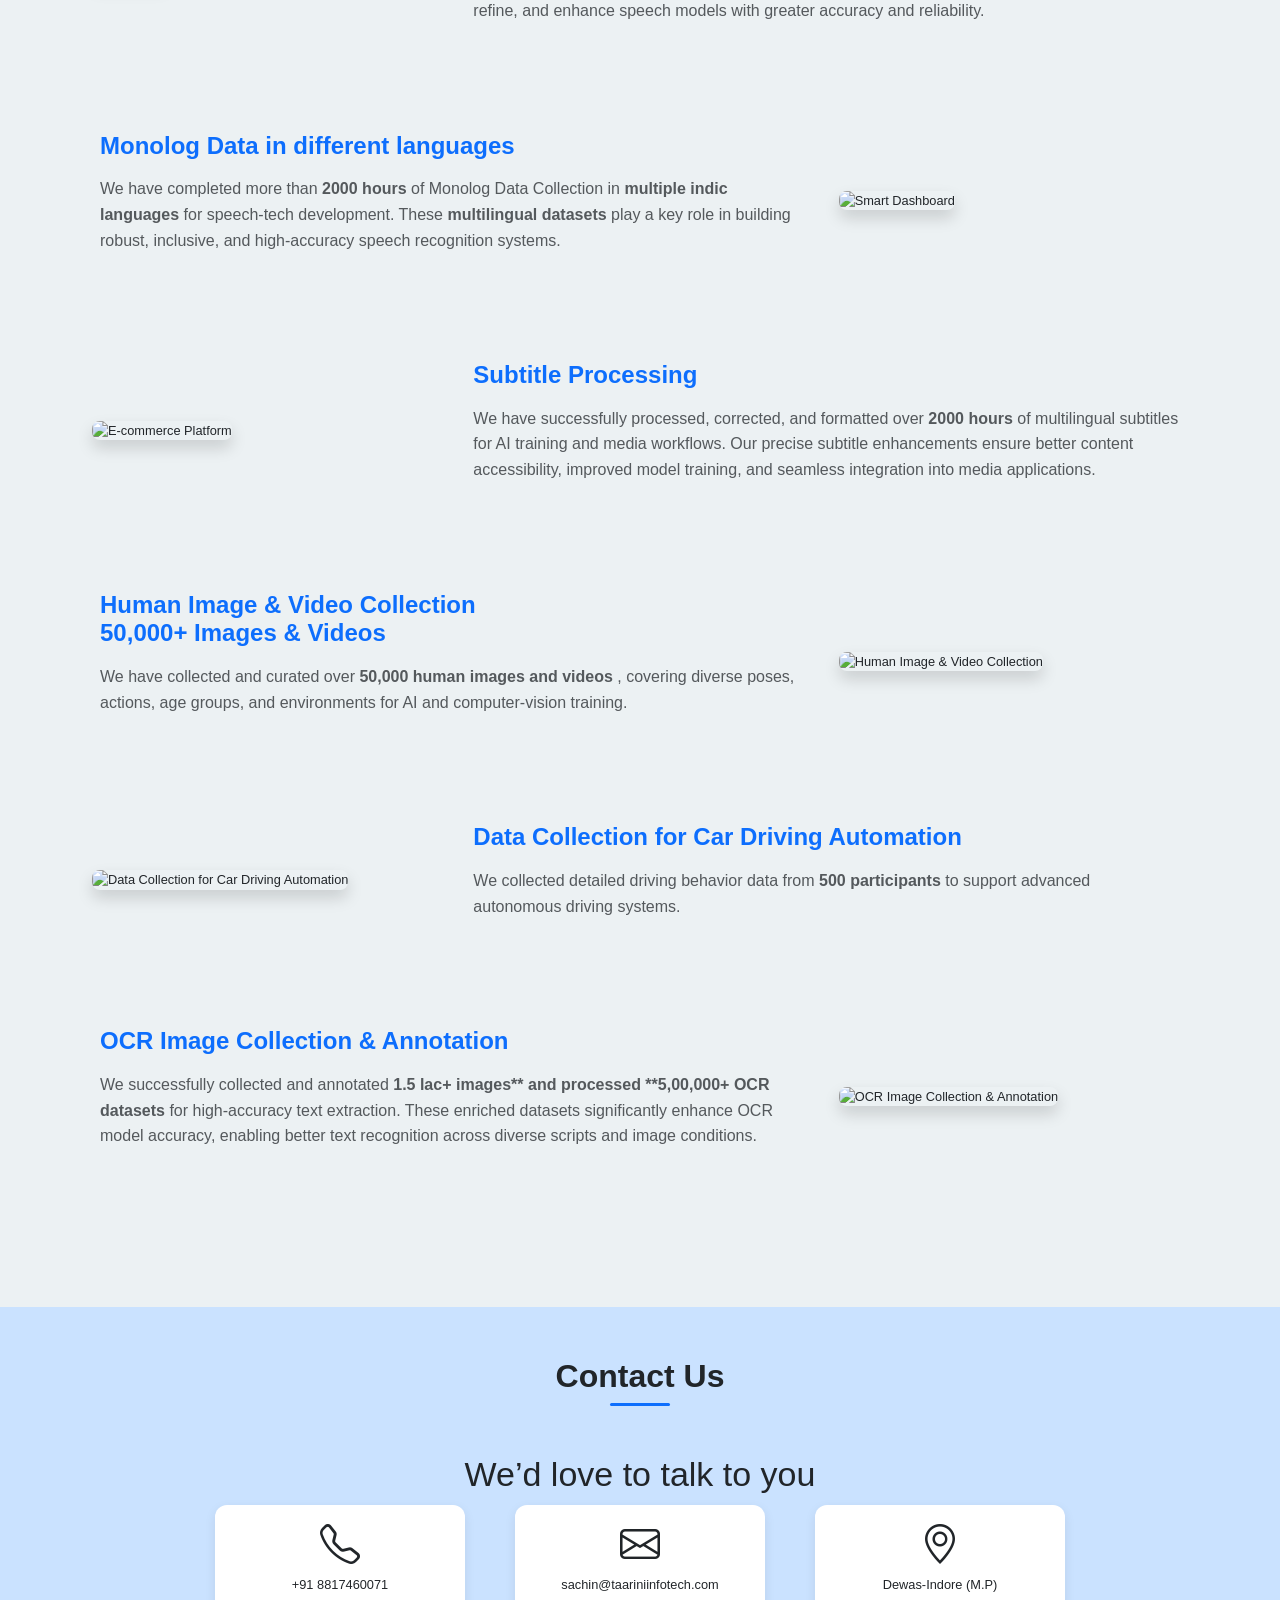
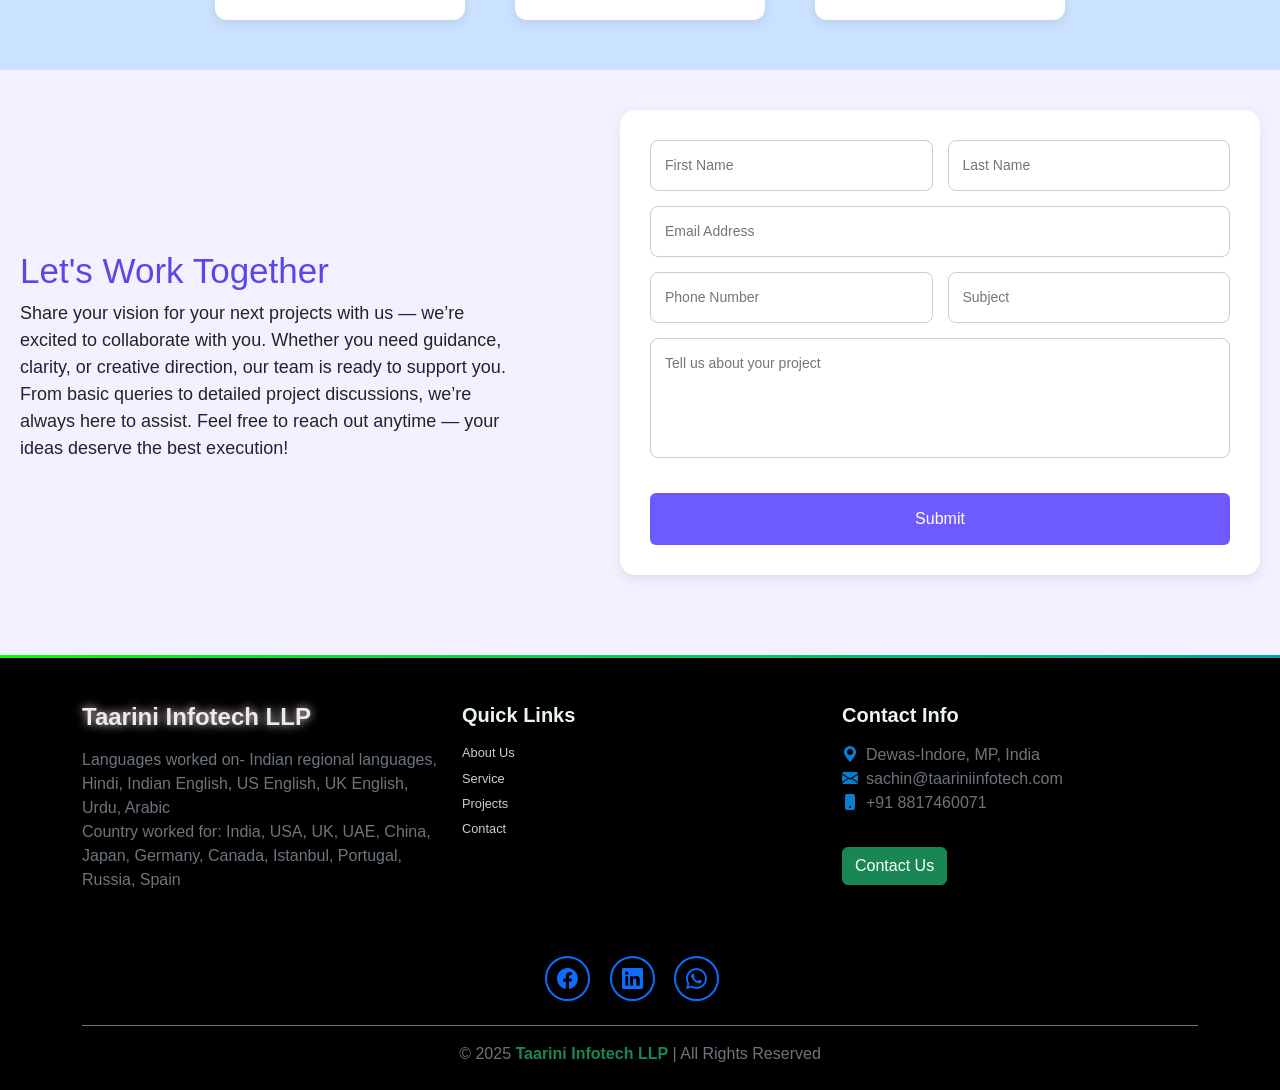
==== commit f253a1ba: "Updated project files" ====
--- a/index.html
+++ b/index.html
@@ -195,10 +195,56 @@
             <a href="Video.html" class="text-decoration-none fw-semibold gradient-text know-more-btn">Know More →</a>
           </div>
         </div>
-
+          <div class="col-lg-4 col-md-6 col-sm-12 mb-4">
+          <div class="service-card p-4 shadow-lg bg-white rounded-4 text-center">
+            <div class="icon mb-3">
+              <i class="bi bi-images fs-1 gradient-icon"></i>
+            </div>
+            <h5 class="fw-bold mb-2">Image Annotation</h5>
+            <p class="text-muted mb-3">
+            We deliver accurate image annotation and intelligent data solutions for automation and smarter decision-making.</p>
+            <a href="Image.html" class="text-decoration-none fw-semibold gradient-text know-more-btn">Know More →</a>
+          </div>
+        </div>
          <div class="col-lg-4 col-md-6 col-sm-12 mb-4">
           <div class="service-card p-4 shadow-lg bg-white rounded-4 text-center">
             <div class="icon mb-3">
+              <i class="bi bi-file-earmark-text-fill fs-1 gradient-icon"></i>
+            </div>
+            <h5 class="fw-bold mb-2">OCR</h5>
+            <p class="text-muted mb-3">
+              We provide high-accuracy OCR data annotation to train AI models for text recognition from scanned documents, images, and PDFs.
+            </p>
+            <a href="OCR.html" class="text-decoration-none fw-semibold gradient-text know-more-btn">Know More →</a>
+          </div>
+        </div>
+          <div class="col-lg-4 col-md-6 col-sm-12 mb-4">
+          <div class="service-card p-4 shadow-lg bg-white rounded-4 text-center">
+            <div class="icon mb-3">
+              <i class="bi bi-translate fs-1 gradient-icon"></i>
+            </div>
+            <h5 class="fw-bold mb-2">Translate</h5>
+            <p class="text-muted mb-3">
+              We specialize in multilingual translation solutions designed for localization, content adaptation, and international scalability.
+            </p>
+            <a href="Translate.html" class="text-decoration-none fw-semibold gradient-text know-more-btn">Know More →</a>
+          </div>
+        </div>
+          <div class="col-lg-4 col-md-6 col-sm-12 mb-4">
+          <div class="service-card p-4 shadow-lg bg-white rounded-4 text-center">
+            <div class="icon mb-3">
+              <i class="bi bi-robot fs-1 gradient-icon"></i>
+            </div>
+            <h5 class="fw-bold mb-2">Robotics</h5>
+            <p class="text-muted mb-3">
+              We develop high-quality datasets and intelligent solutions that power robotics systems for perception, and decision-making.
+            </p>
+            <a href="Robotics.html" class="text-decoration-none fw-semibold gradient-text know-more-btn">Know More →</a>
+          </div>
+        </div>
+         <div class="col-lg-4 col-md-6 col-sm-12 mb-4">
+          <div class="service-card p-4 shadow-lg bg-white rounded-4 text-center">
+            <div class="icon mb-3">
               <i class="bi bi-heart-pulse fs-1 gradient-icon"></i>
             </div>
             <h5 class="fw-bold mb-2">Medical</h5>
@@ -209,44 +255,6 @@
           </div>
         
         </div>
-
-         <div class="col-lg-4 col-md-6 col-sm-12 mb-4">
-          <div class="service-card p-4 shadow-lg bg-white rounded-4 text-center">
-            <div class="icon mb-3">
-              <i class="bi bi-file-earmark-text-fill fs-1 gradient-icon"></i>
-            </div>
-            <h5 class="fw-bold mb-2">OCR</h5>
-            <p class="text-muted mb-3">
-              We provide high-accuracy OCR data annotation to train AI models for text recognition from scanned documents, images, and PDFs.
-            </p>
-            <a href="OCR.html" class="text-decoration-none fw-semibold gradient-text know-more-btn">Know More →</a>
-          </div>
-        </div>
-          <div class="col-lg-4 col-md-6 col-sm-12 mb-4">
-          <div class="service-card p-4 shadow-lg bg-white rounded-4 text-center">
-            <div class="icon mb-3">
-              <i class="bi bi-translate fs-1 gradient-icon"></i>
-            </div>
-            <h5 class="fw-bold mb-2">Translate</h5>
-            <p class="text-muted mb-3">
-              We specialize in multilingual translation solutions designed for localization, content adaptation, and international scalability.
-            </p>
-            <a href="Translate.html" class="text-decoration-none fw-semibold gradient-text know-more-btn">Know More →</a>
-          </div>
-        </div>
-          <div class="col-lg-4 col-md-6 col-sm-12 mb-4">
-          <div class="service-card p-4 shadow-lg bg-white rounded-4 text-center">
-            <div class="icon mb-3">
-              <i class="bi bi-robot fs-1 gradient-icon"></i>
-            </div>
-            <h5 class="fw-bold mb-2">Robotics</h5>
-            <p class="text-muted mb-3">
-              We develop high-quality datasets and intelligent solutions that power robotics systems for automation, perception, and decision-making.
-            </p>
-            <a href="Robotics.html" class="text-decoration-none fw-semibold gradient-text know-more-btn">Know More →</a>
-          </div>
-        </div>
-
 
       </div>
     </div>
@@ -340,7 +348,6 @@
 
 <!--contact us section start-->
 <section id="contact-us" class="contact-wrapper">
-
     <!-- Top Section -->
     <div class="contact-header">
       <h2 class="fw-bold mb-5 text-center text-dark position-relative">
@@ -349,35 +356,25 @@
         </h2>
         <h1>We’d love to talk to you</h1>
         <div class="info-box-area">
-
             <div class="info-card">
               <i class="bi bi-telephone fs-1 gradient-icon"></i>
-               
                 <p>+91 8817460071</p>
             </div>
-
             <div class="info-card">
-              <i class="bi bi-envelope fs-1 gradient-icon"></i>
-               
+              <i class="bi bi-envelope fs-1 gradient-icon"></i> 
                 <p>sachin@taariniinfotech.com</p>
             </div>
-
             <div class="info-card">
-              <i class="bi bi-geo-alt fs-1 gradient-icon"></i>
-               
+              <i class="bi bi-geo-alt fs-1 gradient-icon"></i>              
                 <p>Dewas-Indore (M.P)</p>
             </div>
-
-        </div>
-    </div>
-
+        </div>
+    </div>
     <!-- Middle Section -->
     <div class="contact-content">
-
         <!-- Left Text Box -->
         <div class="left-text"> 
-            <h1>Let's Work Together</h1>
-           
+            <h1>Let's Work Together</h1>        
             <p style="font-size: 18px;">
                Share your vision for your next projects with us — we’re excited to collaborate with you.
 Whether you need guidance, clarity, or creative direction, our team is ready to support you.
@@ -385,30 +382,21 @@
 Feel free to reach out anytime — your ideas deserve the best execution!
             </p>
         </div>
-
         <!-- Form -->
         <form class="contact-form">
-
             <div class="two-col">
                 <input type="text" placeholder="First Name">
                 <input type="text" placeholder="Last Name">
             </div>
-
-            <input type="email" placeholder="Email Address">
-
+          <input type="email" placeholder="Email Address">
             <div class="two-col">
                <input type="phone" placeholder="Phone Number">
                 <input type="text" placeholder="Subject">
             </div>
-
             <textarea placeholder="Tell us about your project"></textarea>
-
             <button class="submit-btn">Submit</button>
-
         </form>
-
-    </div>
-
+    </div>
 </section>
 
 
--- a/style.css
+++ b/style.css
@@ -1,6 +1,15 @@
 /* ================================
   Navbar Gradient + Fixed Top
 ================================ */
+html, body {
+    margin: 0;
+    padding: 0;
+    width: 100%;
+    overflow-x: hidden;
+}
+body {
+    font-size: 1vw;
+}
 .custom-navbar {
   /* FIX 1: Corrected color from #0505e to #05050e */
   background: linear-gradient(135deg, #f2f5f7, #ffffff, #c9e9ff);
@@ -17,6 +26,7 @@
 .navbar .nav-link {
   color: #010101 !important;
   font-weight: 500;
+  font-size: 14px;
   margin: 0 8px;
   transition: color 0.3s ease, transform 0.3s ease;
 }
@@ -28,12 +38,12 @@
 
 /* Navbar Brand */
 .navbar-brand {
-  font-size: 1.3rem;
+  font-size: 1.2rem;
   letter-spacing: 0.5px;
   color: #000;
 }
 .ttext{
-  font-size:25px;
+  font-size:20px;
   color:black;
   position:relative;
   z-index:2; /* text top layer */
@@ -95,7 +105,7 @@
   z-index: 2;
 }
 #hero-title {
-  font-size: 2.8rem;
+  font-size: 2.5rem;
   margin-bottom: 1rem;
   animation: fadeUp 1s ease forwards;
   font-weight: 700;
@@ -229,7 +239,6 @@
 }
 .about-section {
  
- 
   margin: auto;
   padding: 60px 0;
   font-family: 'Poppins', sans-serif;
@@ -272,12 +281,17 @@
   flex-wrap: wrap;
   margin-top: 20px;
   
- 
-}
-
+}
+.about-achievement:hover {
+    transform: scale(1.05);
+}
 .about-achievement{
   border: black;
    border-radius: 5px;
+    padding: 20px;
+    border-radius: 12px;
+    transition: 0.3s;
+   
 }
 .about-achievement h2 {
   font-size: 28px;
@@ -329,15 +343,33 @@
     font-size: 26px;
   }
 }
-
+/* FLOAT ANIMATION */
+@keyframes floatUpDown {
+    0% { transform: translateY(0px); }
+    50% { transform: translateY(-12px); }
+    100% { transform: translateY(0px); }
+}
+
+/* APPLY TO EACH CARD */
+.about-achievement {
+    animation: floatUpDown 4s ease-in-out infinite;
+}
+
+/* OPTIONAL: delay for wave effect */
+.about-achievement:nth-child(1) { animation-delay: 0s; }
+.about-achievement:nth-child(2) { animation-delay: 0.5s; }
+.about-achievement:nth-child(3) { animation-delay: 1s; }
+.about-achievement:nth-child(4) { animation-delay: 1.5s; }
 /* ================================
   Gradient Background Section (Services)
 ================================ */
 .services-gradient {
   background: #fff;
+
   /*background: linear-gradient(135deg, #02f4cc, #c217a0);*/
   background-size: 300% 300%;
   animation: gradientMove 10s ease infinite;
+   font-size: 14px;
 }
 
 @keyframes gradientMove {
@@ -349,6 +381,13 @@
 /* ================================
   Service Cards
 ================================ */
+.service-card{
+  border: #9d9797 solid 2px;
+ 
+}
+.service-card .text-muted{
+font-size: 14px;
+}
 .service-card .icon i {
   background: linear-gradient(45deg, #fc9f25, #2575fc);
   -webkit-background-clip: text;
@@ -413,13 +452,12 @@
         background-color: #f8f9fa; /* Light background for the section */
         padding-top: 5rem !important;
         padding-bottom: 5rem !important;
-
-        background: #fff;
+        background-color: #ecf1f3;
     }
 
     /* Style for the main heading and separator */
-    .text-muted{
-    font-size: 18px;  
+     #projects .text-muted{
+    font-size: 16px;  
     }
     .text-dark {
         color: #212529 !important;
@@ -444,7 +482,7 @@
 
     .project-row:hover {
         transform: translateY(-5px); /* Lift effect on hover */
-        box-shadow: 0 10px 20px rgba(0, 0, 0, 0.1); /* Subtle shadow for depth */
+        box-shadow: 0 20px 20px rgba(0, 0, 0.1, 0.1); /* Subtle shadow for depth */
     }
 
     /* Project Image Styling */
@@ -511,6 +549,10 @@
 }
 /* Section Background */
 .contact-wrapper {
+  min-height: 100vh; /* full screen */
+  display: flex;
+    flex-direction: column;
+    justify-content: center;
     font-family: Arial, sans-serif;
     background: #f3f0ff;
     padding-bottom: 40px;
@@ -580,7 +622,10 @@
 
 /* FORM */
 .contact-form {
-    width: 570px;
+  flex: 1;
+   display: flex;
+   flex-direction: column;
+    gap: 15px;
     background: #ffffff;
     padding: 30px;
     border-radius: 15px;
@@ -592,19 +637,16 @@
     gap: 15px;
 }
 
-input,
-textarea,
-select {
+.contact-form input,
+.contact-form textarea {
     width: 100%;
-    padding: 12px;
-    margin-top: 15px;
+    padding: 14px;
     border-radius: 8px;
     border: 1px solid #ccc;
-    font-size: 15px;
-}
-
-textarea {
-    height: 120px;
+    font-size: 14px;
+}
+.contact-form textarea {
+    min-height: 120px;
     resize: none;
 }
 
@@ -625,15 +667,20 @@
 }
 
 /* RESPONSIVE */
-@media (max-width: 768px) {
+@media (max-width: 900px) {
+
+    .contact-content {
+        flex-direction: column; /* stack */
+    }
+
     .two-col {
         flex-direction: column;
     }
-    .contact-form, .left-text {
-        width: 100%;
-    }
-}
-
+
+    .left-text {
+        text-align: center;
+    }
+}
 /* Footer Section*/
 .footer-section {
   background: #000;
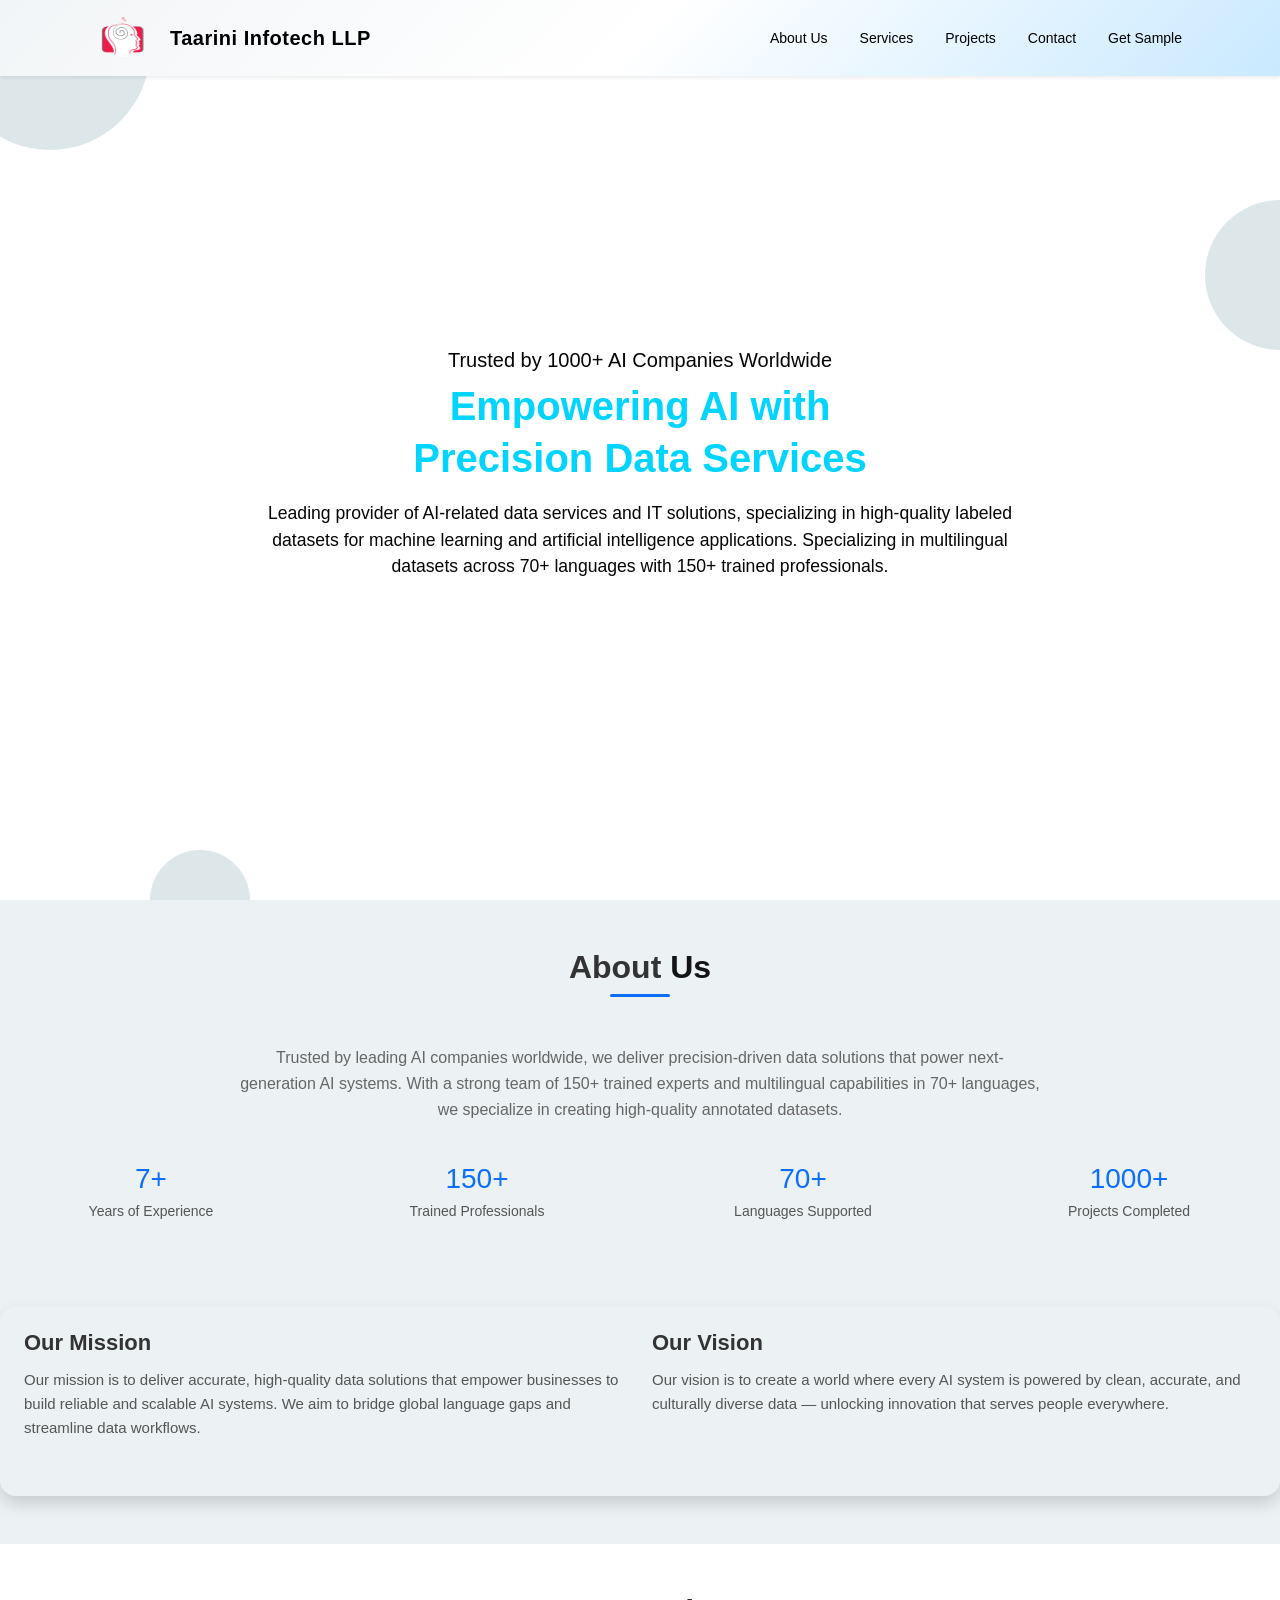
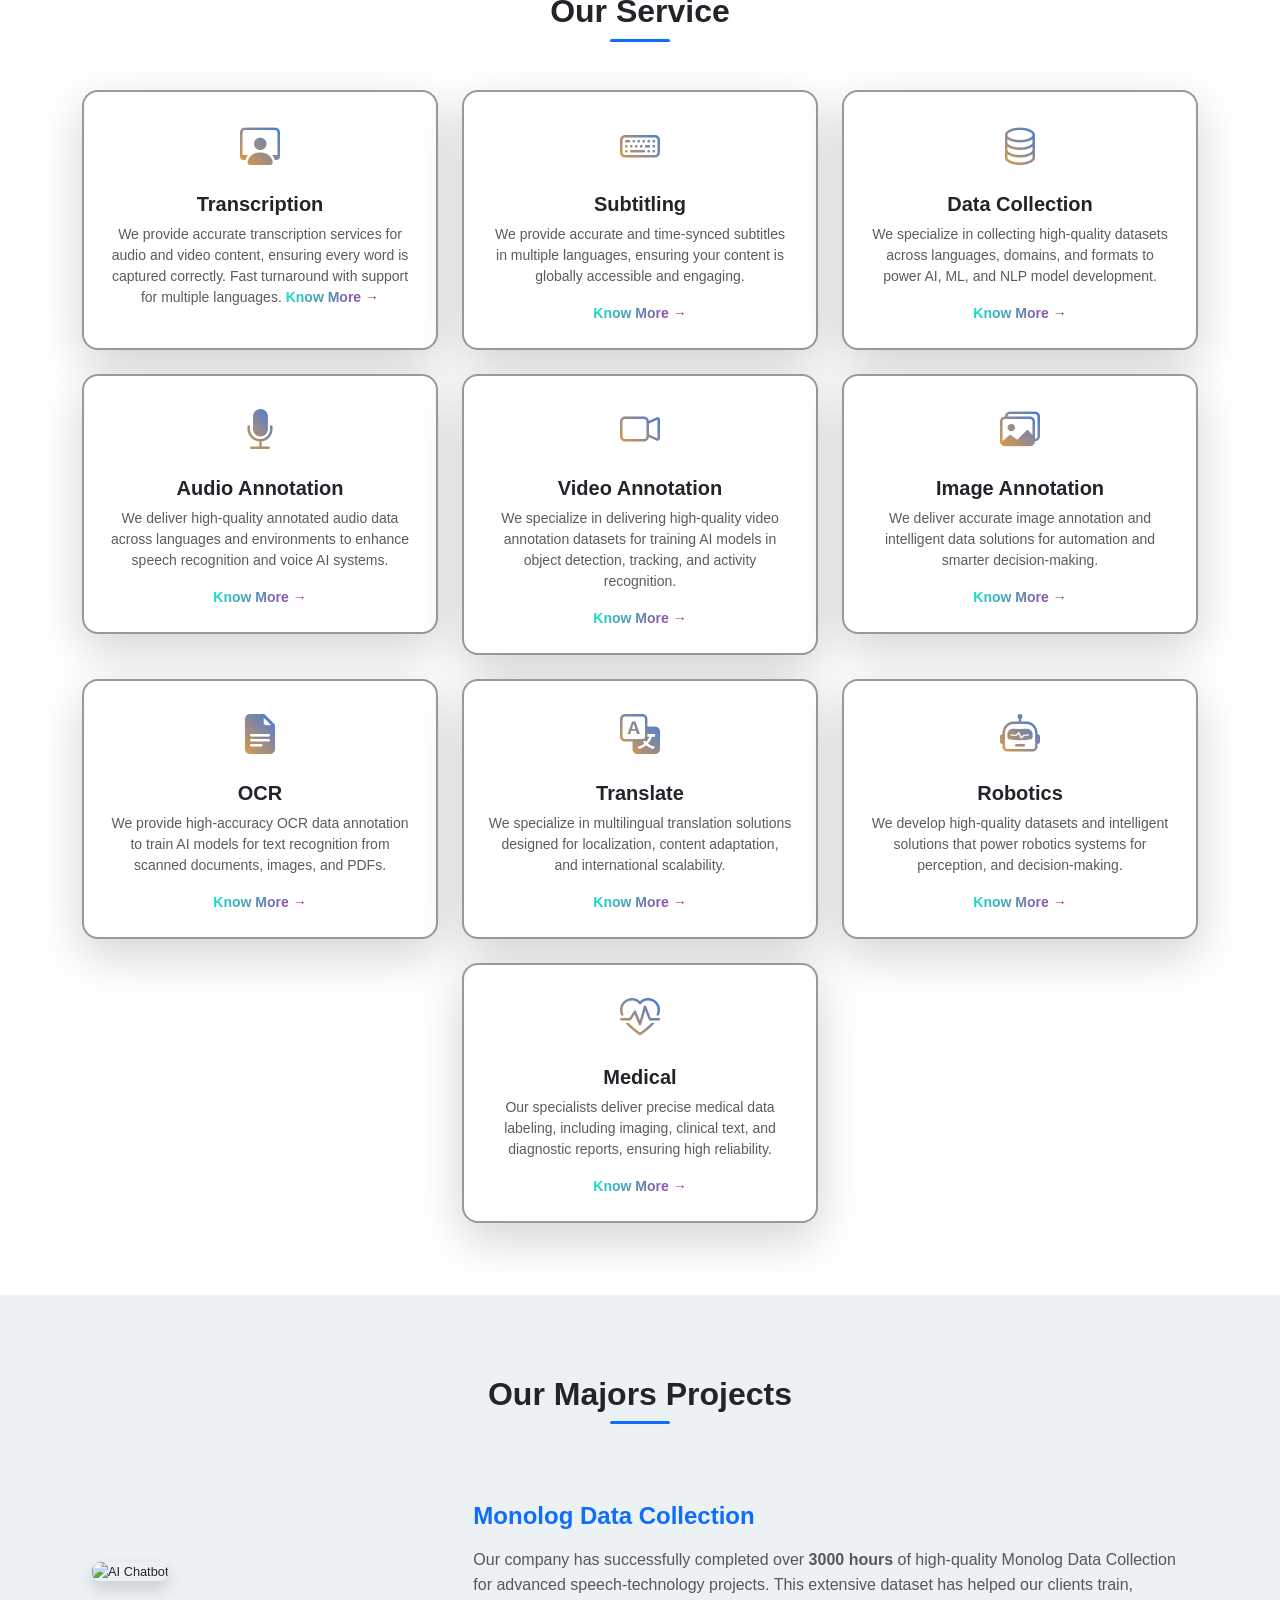
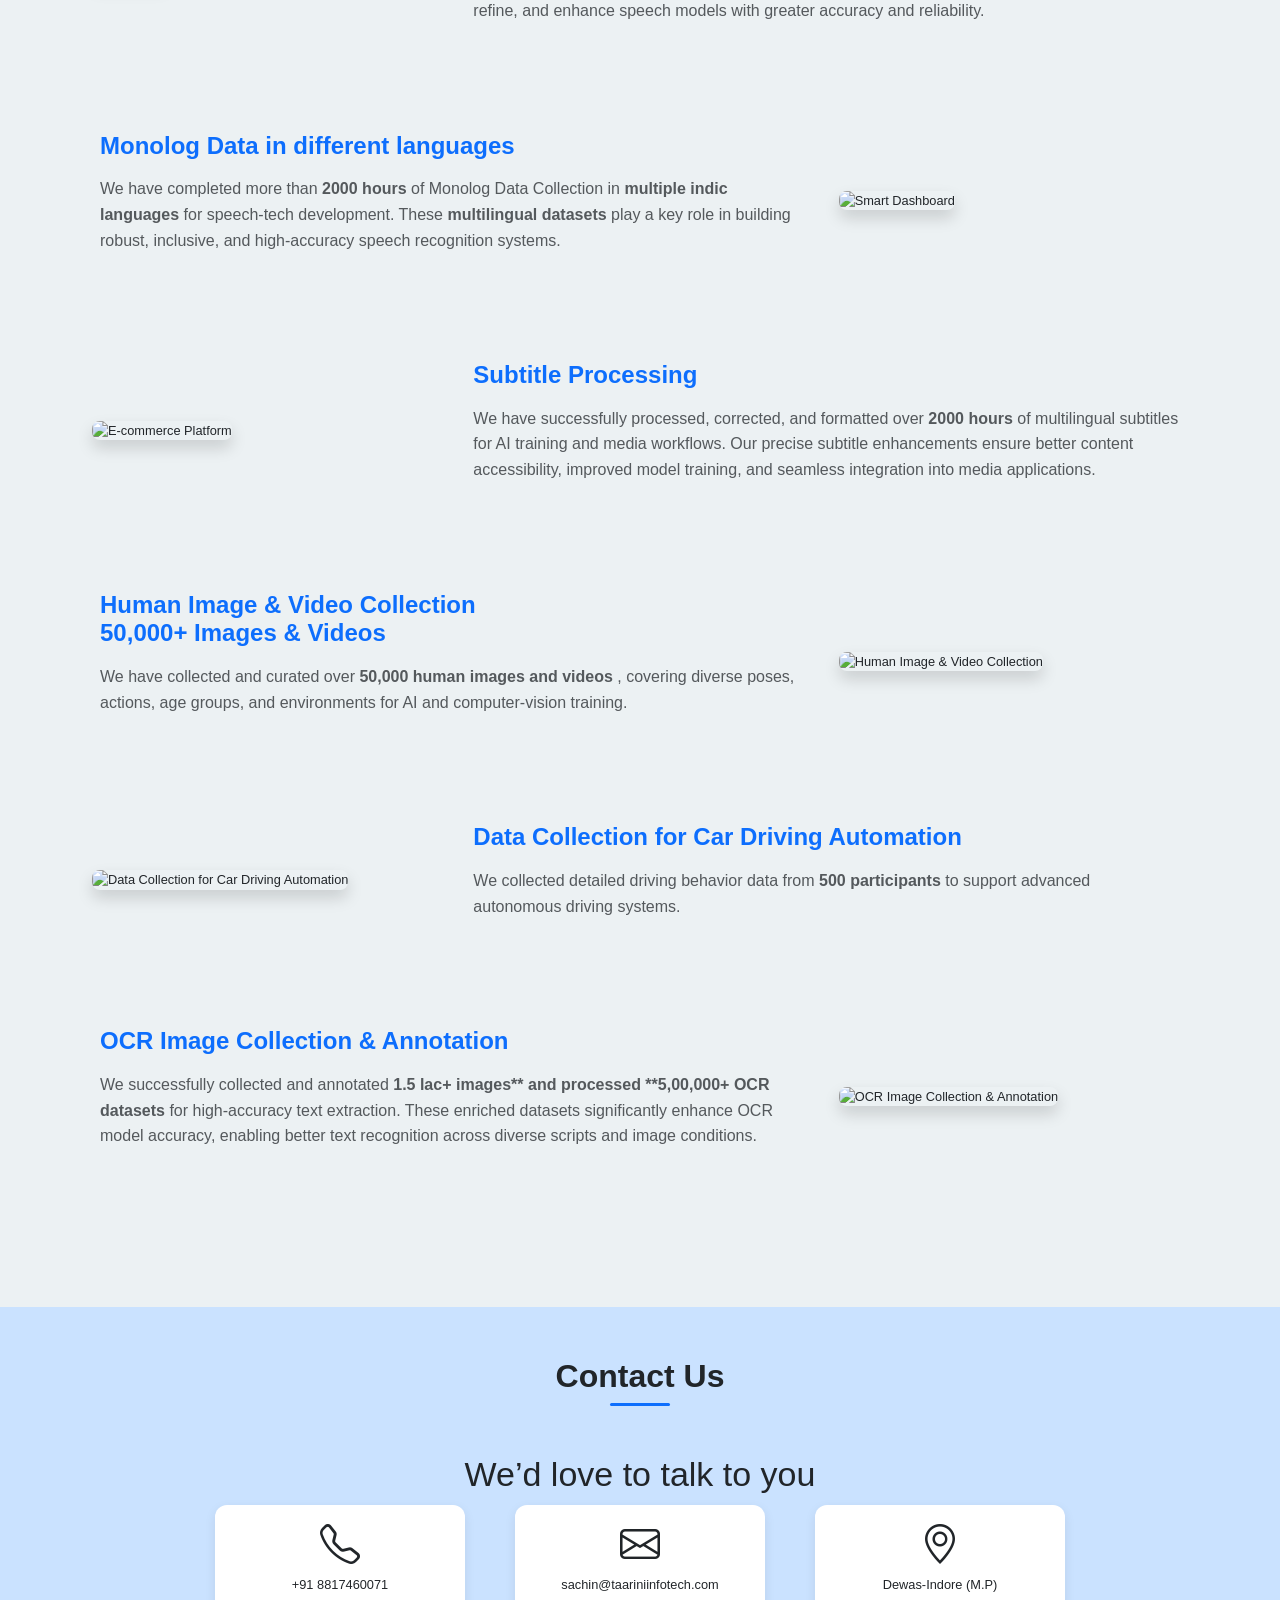
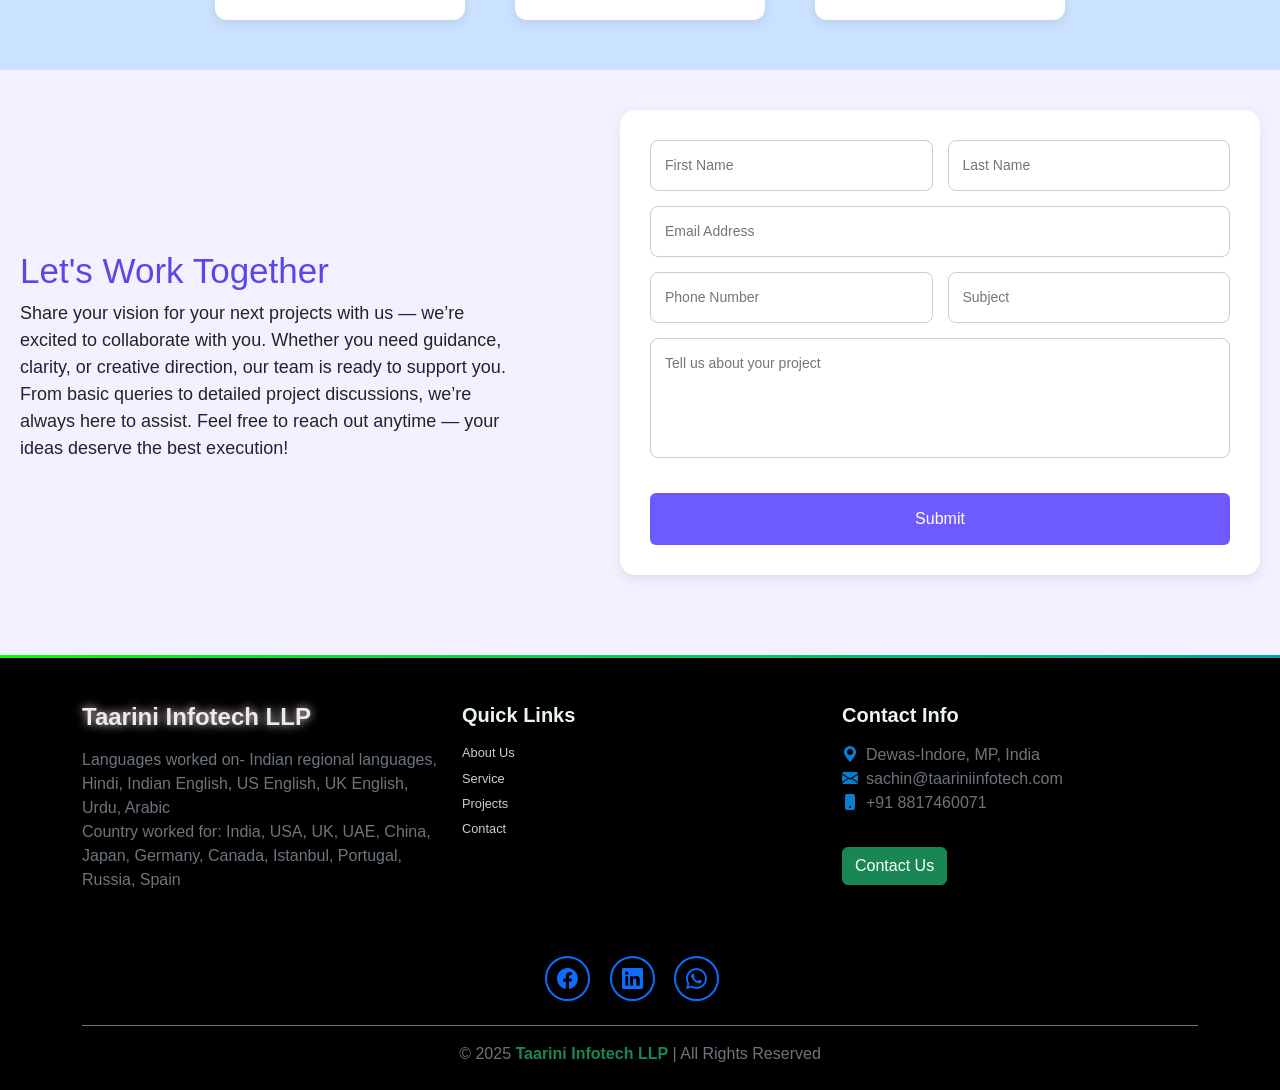
==== commit 92f6574c: "Updated project files" ====
--- a/index.html
+++ b/index.html
@@ -40,7 +40,7 @@
     <div class="circle"></div>
 
     <div class="container">
-      <small>Trusted by 1000+ AI Companies Worldwide</small>
+      <h5>Trusted by 1000+ AI Companies Worldwide</h5>
 
       <h1 id="hero-title">
   <span class="line">Empowering AI with</span><br>
--- a/style.css
+++ b/style.css
@@ -390,6 +390,7 @@
 }
 .service-card .icon i {
   background: linear-gradient(45deg, #fc9f25, #2575fc);
+  background-clip: text;
   -webkit-background-clip: text;
   -webkit-text-fill-color: transparent;
   transition: all 0.4s ease;
@@ -403,6 +404,7 @@
 /* Gradient text (Know More) */
 .gradient-text {
   background: linear-gradient(135deg, #02f4cc, #c217a0); /* updated gradient */
+  background-clip: text;
   -webkit-background-clip: text;
   -webkit-text-fill-color: transparent;
   transition: all 0.3s ease;
@@ -435,6 +437,7 @@
 .know-more-btn:hover {
   transform: translateY(-2px);
   background: linear-gradient(135deg, #ff86e7, #8effec); /* hover gradient */
+  background-clip: text;
   -webkit-background-clip: text;
   -webkit-text-fill-color: transparent;
 }
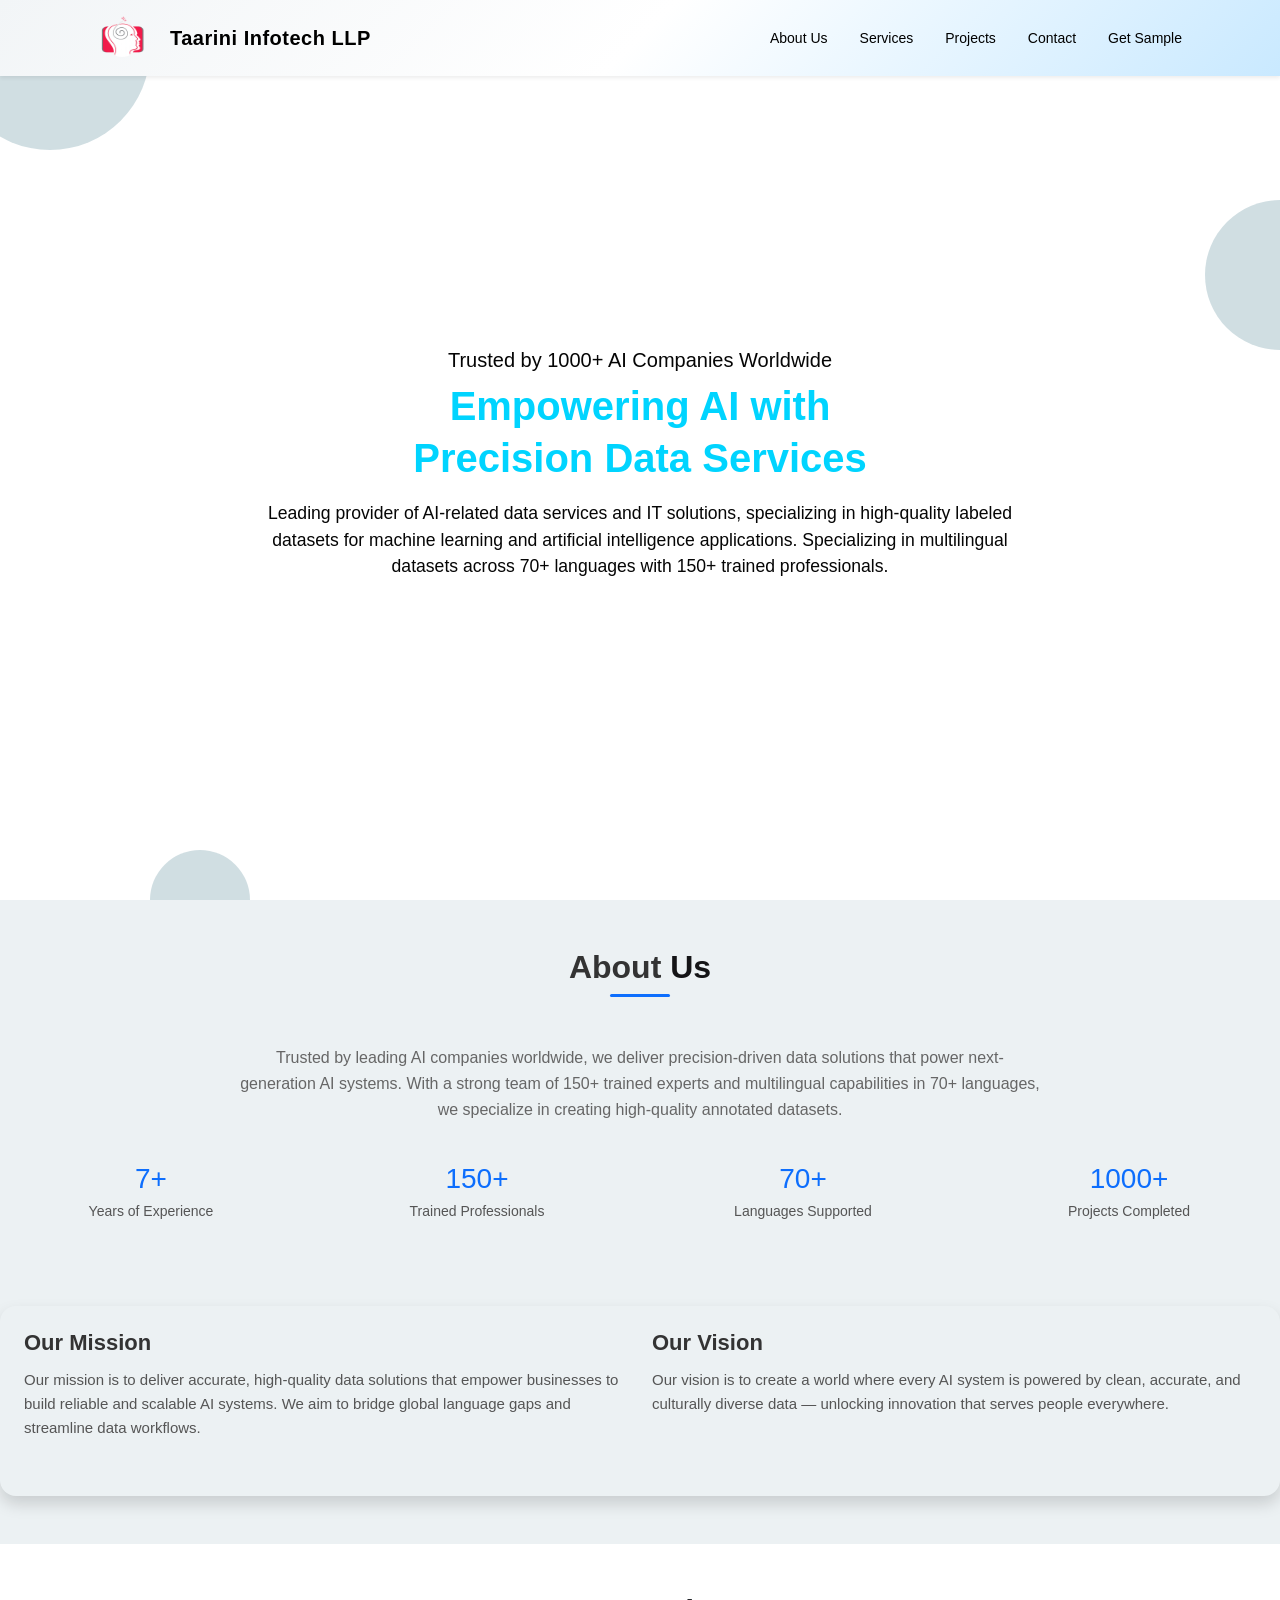
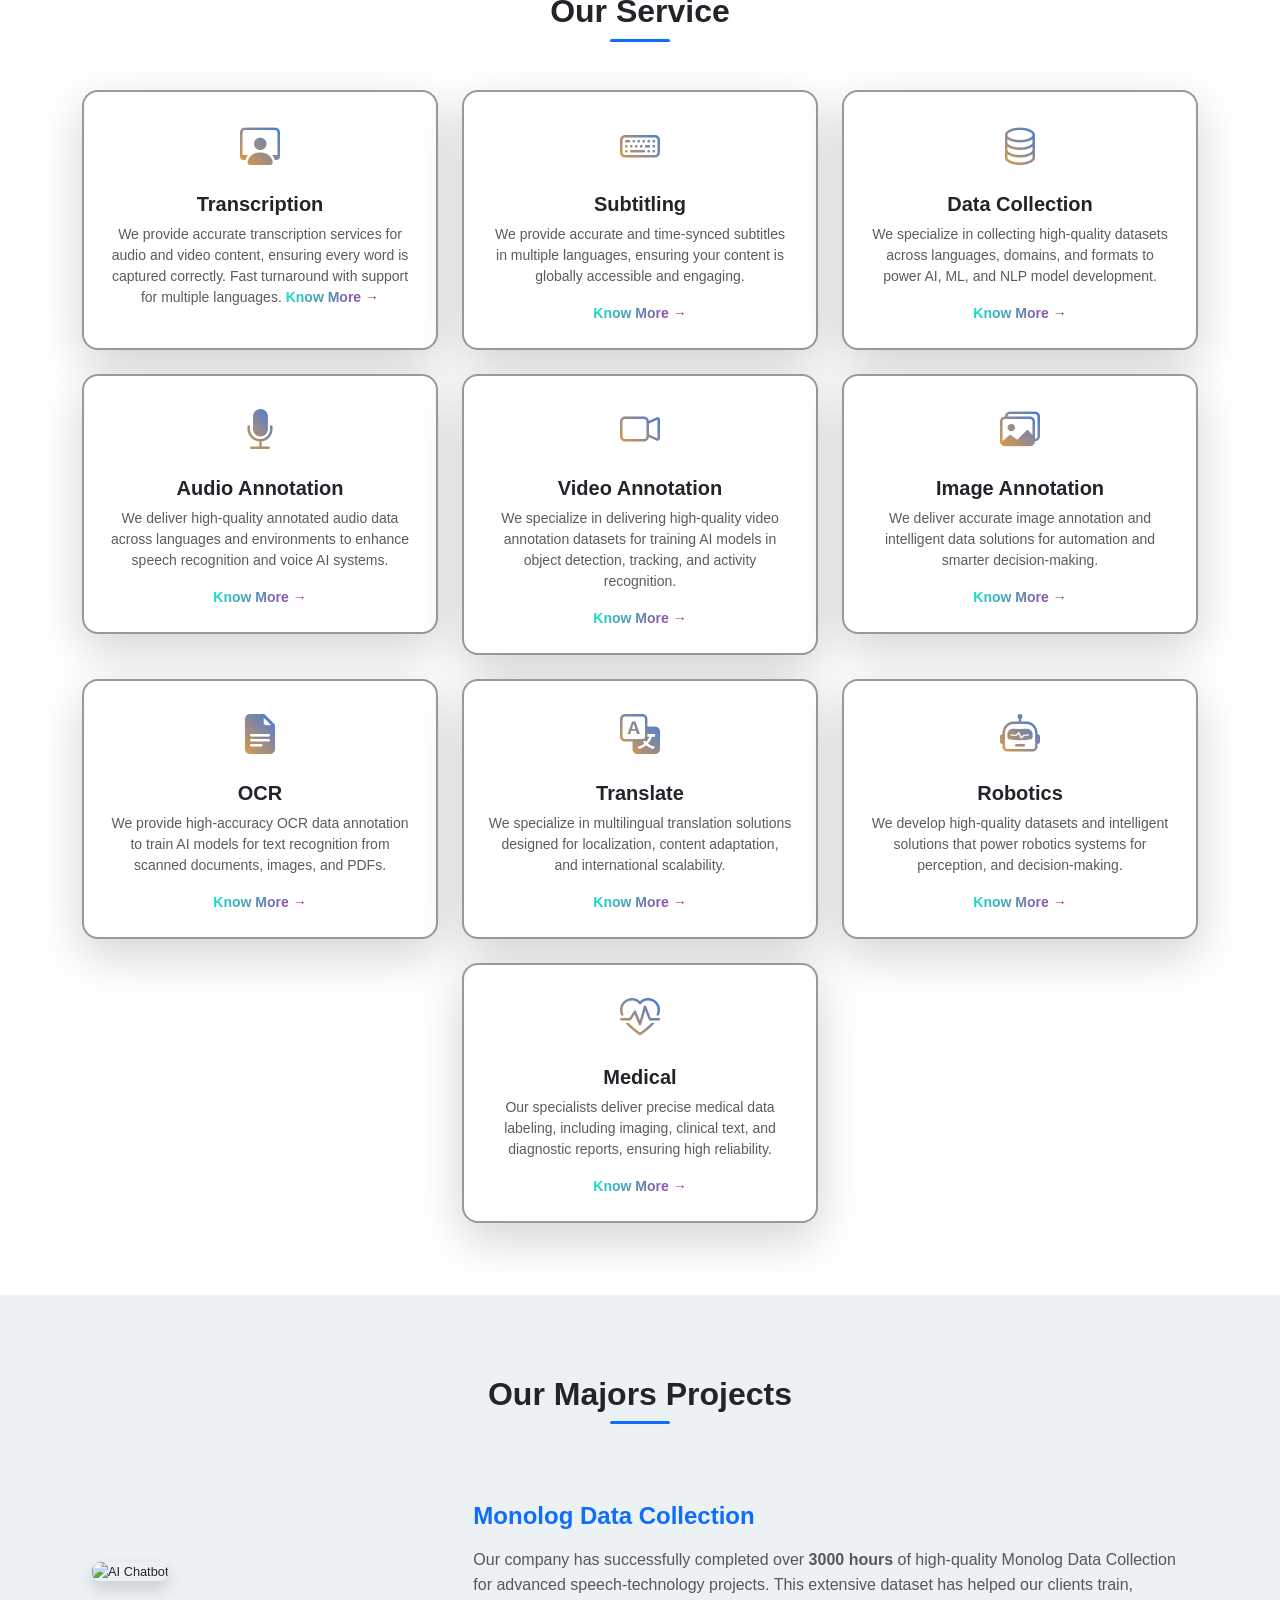
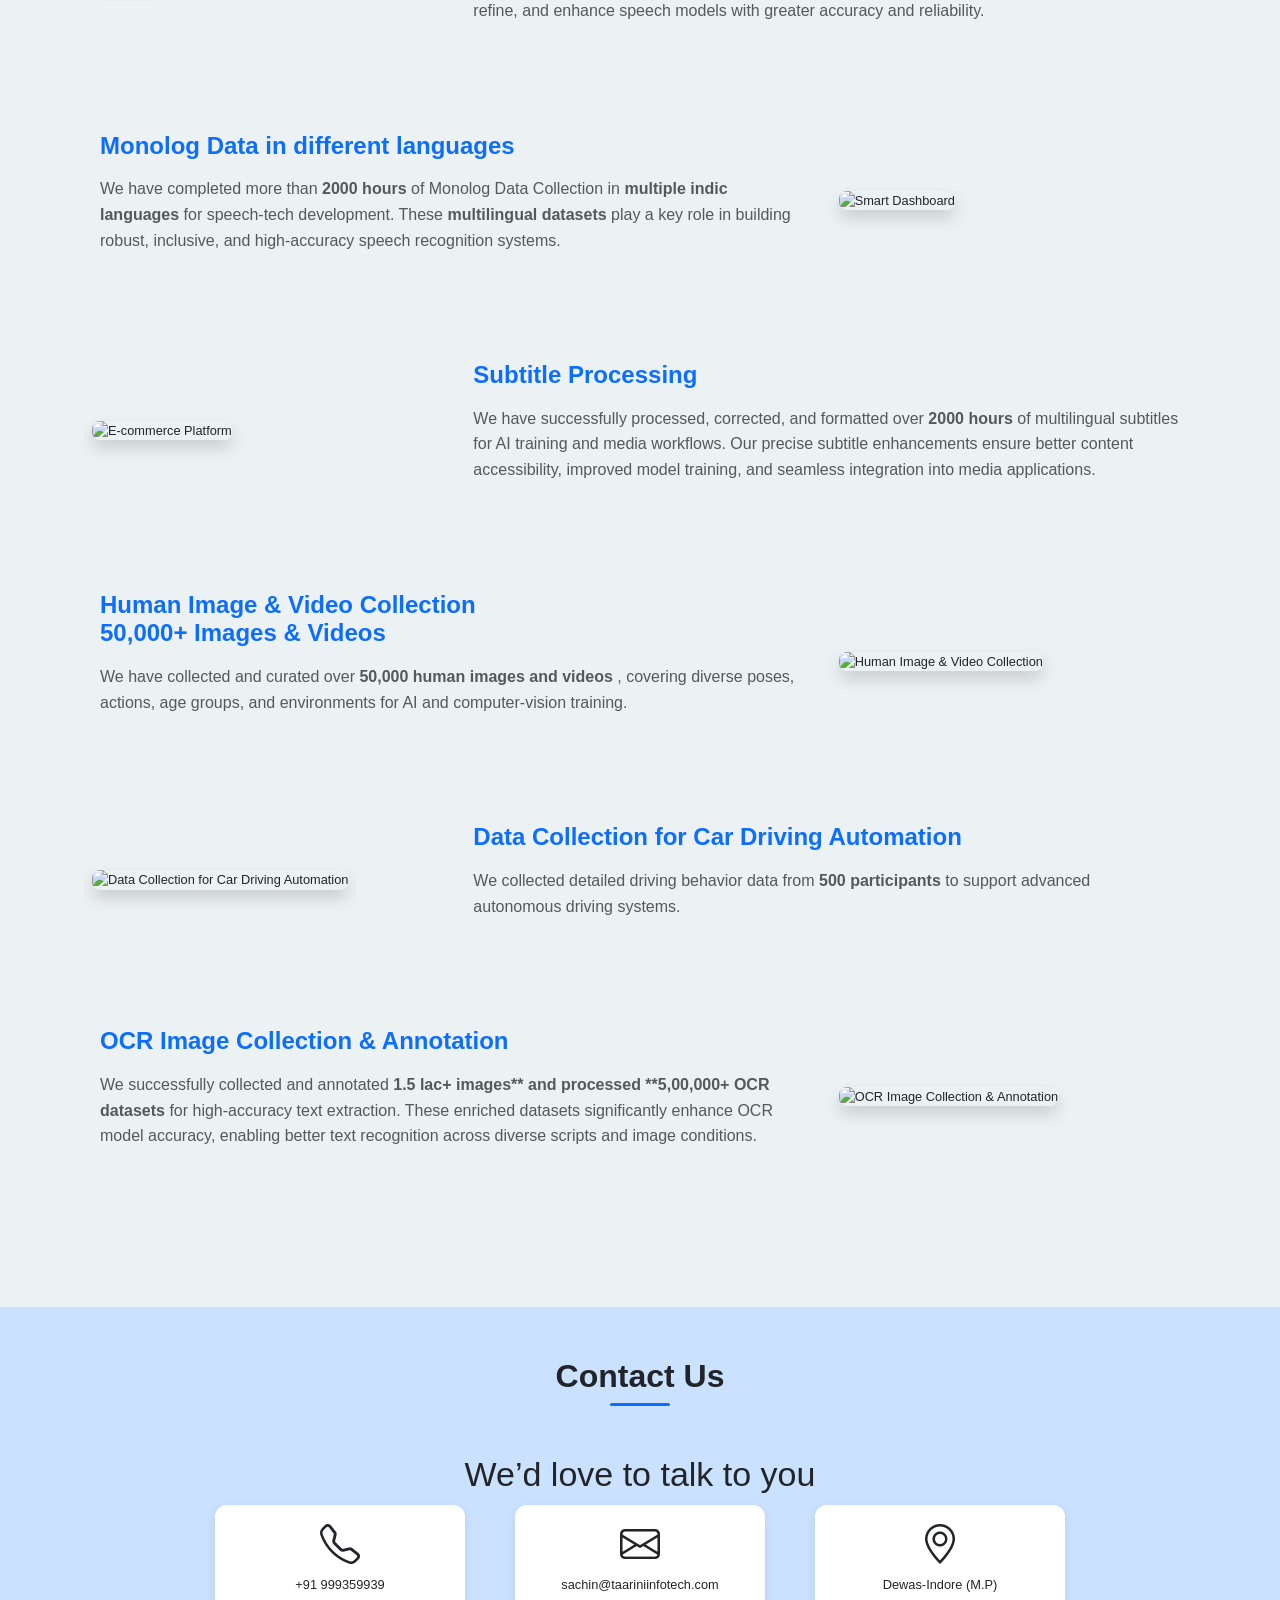
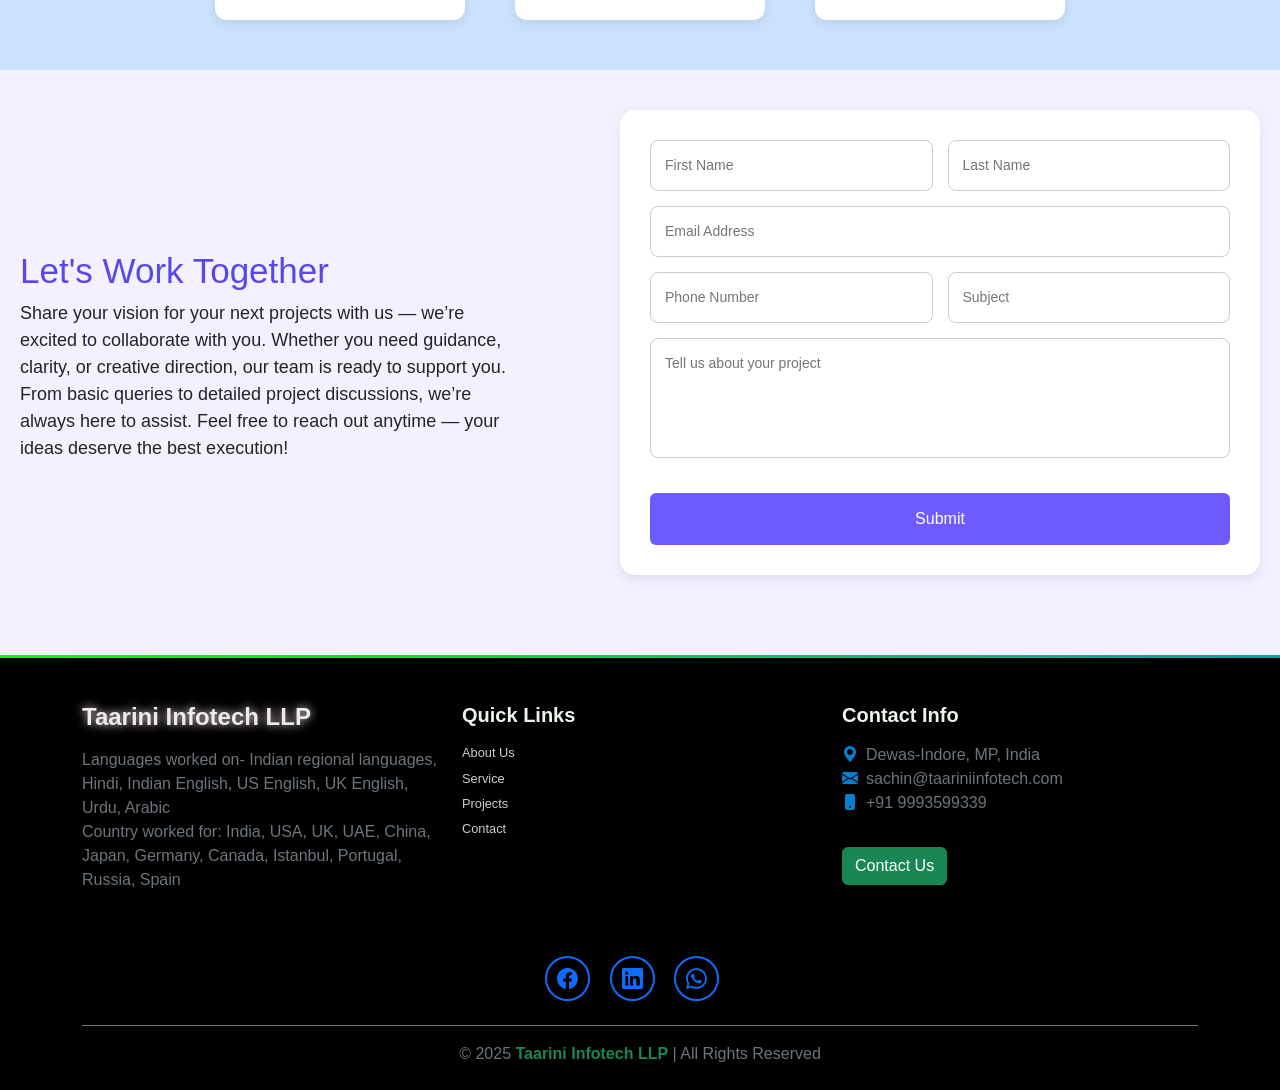
==== commit b891237f: "Updated project files" ====
--- a/index.html
+++ b/index.html
@@ -358,7 +358,7 @@
         <div class="info-box-area">
             <div class="info-card">
               <i class="bi bi-telephone fs-1 gradient-icon"></i>
-                <p>+91 8817460071</p>
+                <p>+91 999359939</p>
             </div>
             <div class="info-card">
               <i class="bi bi-envelope fs-1 gradient-icon"></i> 
@@ -428,7 +428,7 @@
           <ul class="list-unstyled mt-3 small text-secondary">
             <li><i class="bi bi-geo-alt-fill me-2 text-primary"></i>Dewas-Indore, MP, India</li>
             <li><i class="bi bi-envelope-fill me-2 text-primary"></i>sachin@taariniinfotech.com</li>
-            <li><i class="bi bi-phone-fill me-2 text-primary"></i>+91 8817460071</li>
+            <li><i class="bi bi-phone-fill me-2 text-primary"></i>+91 9993599339</li>
           </ul>
           <a href="#contact-us" class="btn btn-success mt-3">Contact Us</a>
         </div>
--- a/style.css
+++ b/style.css
@@ -213,7 +213,7 @@
 #hero .circle {
   position: absolute;
   border-radius: 50%;
-  background: rgba(85, 132, 142, 0.2);
+  background: rgba(21, 93, 112, 0.2);
   animation: floatCircle 10s linear infinite;
   z-index: 1;
 }
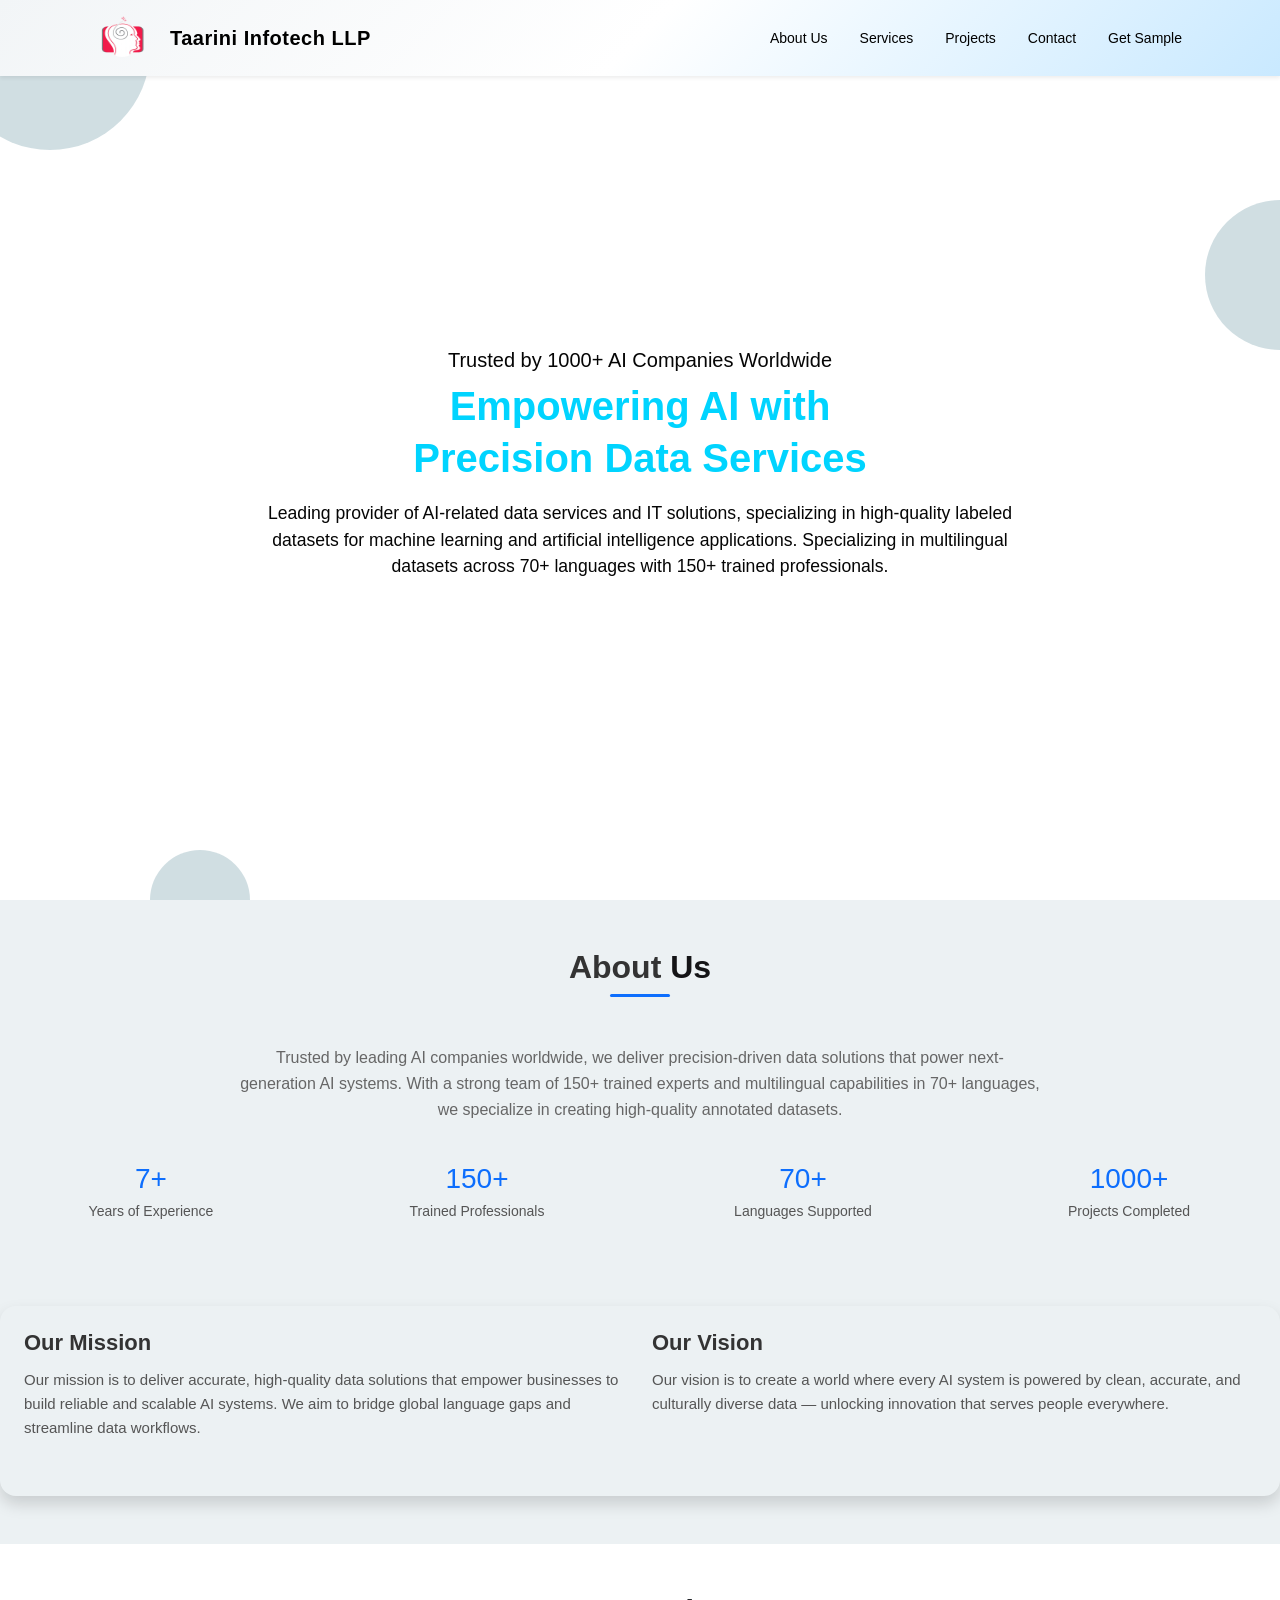
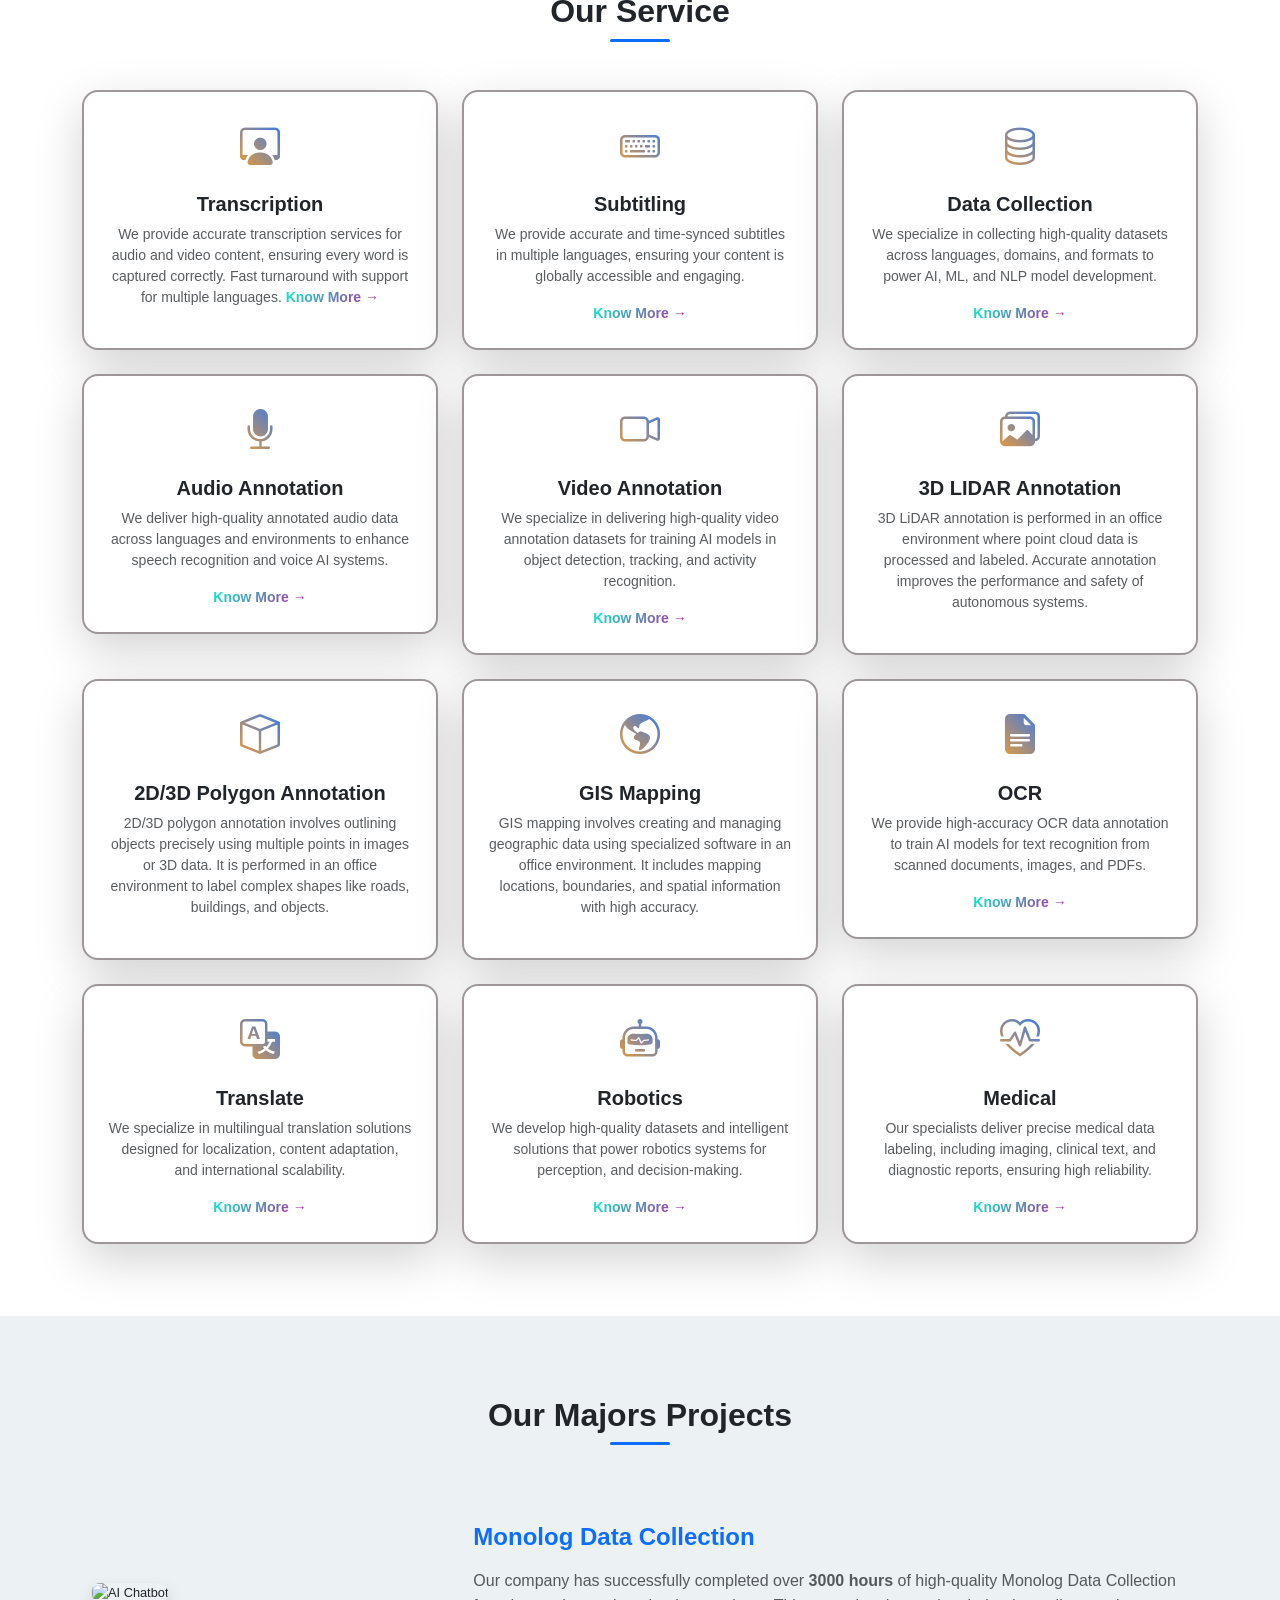
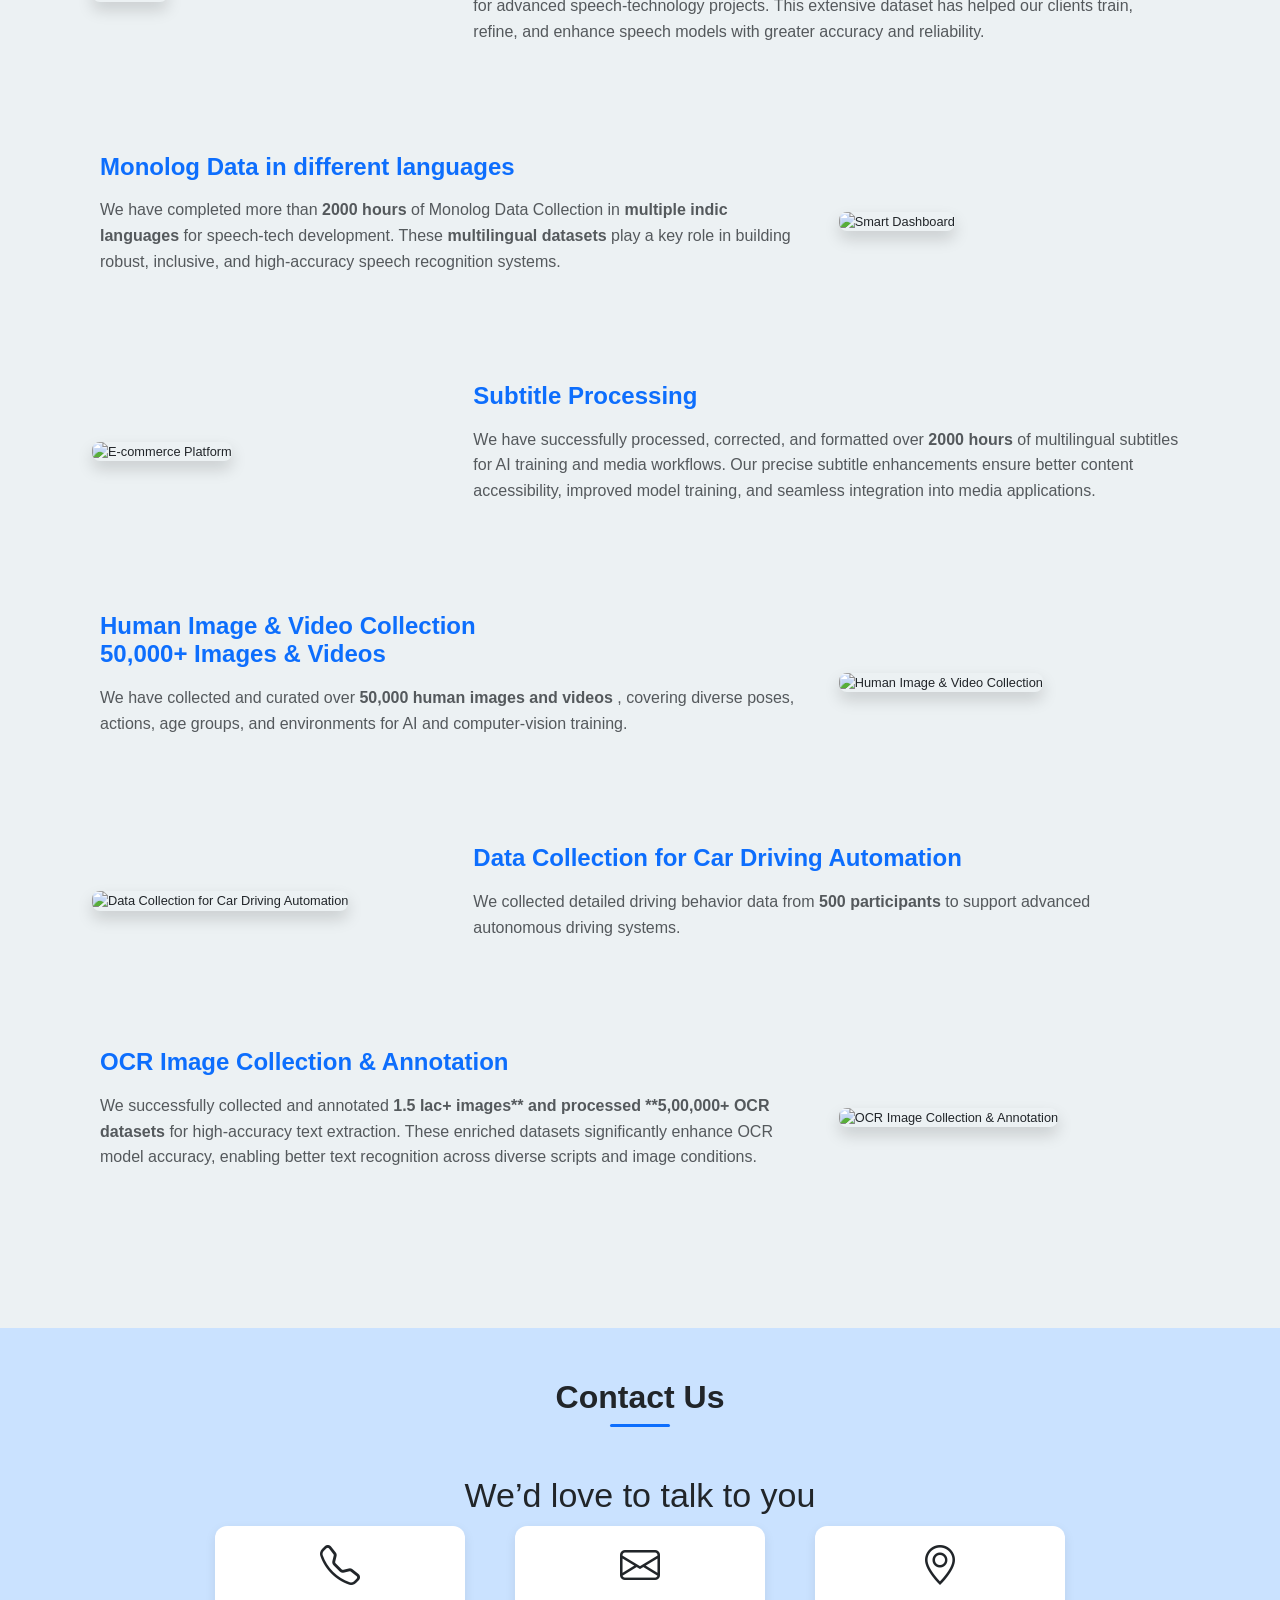
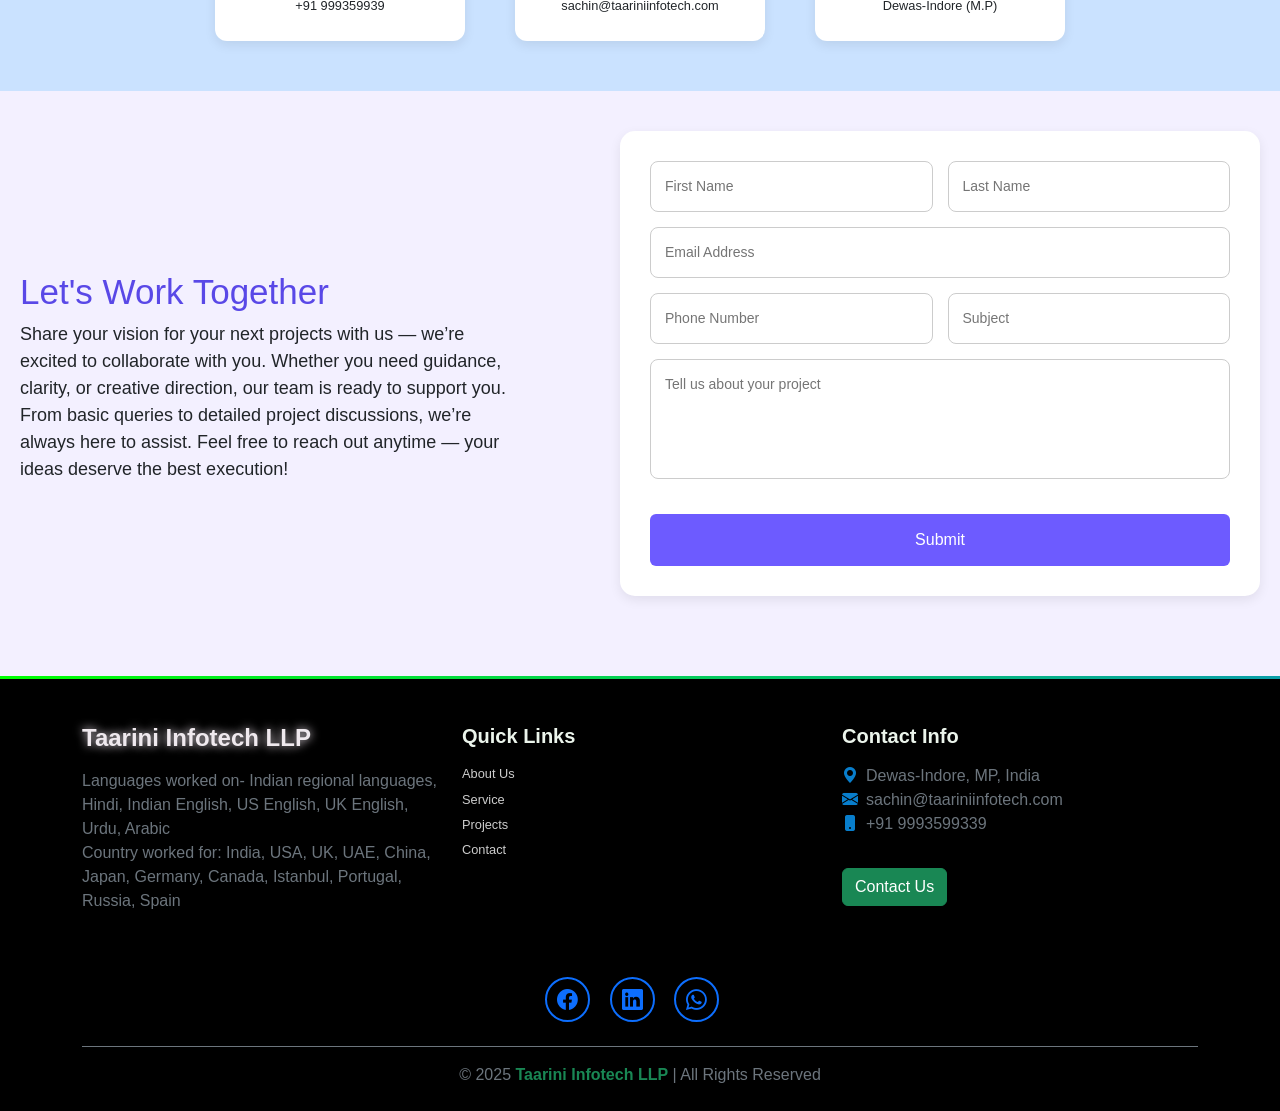
==== commit 64fa6cc7: "Updated project files" ====
--- a/index.html
+++ b/index.html
@@ -41,12 +41,10 @@
 
     <div class="container">
       <h5>Trusted by 1000+ AI Companies Worldwide</h5>
-
       <h1 id="hero-title">
   <span class="line">Empowering AI with</span><br>
   <span class="line">Precision Data Services</span>
 </h1>
-
       <p>
         Leading provider of AI-related data services and IT solutions, specializing in high-quality labeled datasets 
         for machine learning and artificial intelligence applications. Specializing in multilingual datasets across 
@@ -58,7 +56,6 @@
       </div>
     </div>
   </section>
-
  <!--About Section -->
  <section id="about-us" class="about-section py-5">
   <div class="about-section-container">
@@ -200,12 +197,38 @@
             <div class="icon mb-3">
               <i class="bi bi-images fs-1 gradient-icon"></i>
             </div>
-            <h5 class="fw-bold mb-2">Image Annotation</h5>
-            <p class="text-muted mb-3">
-            We deliver accurate image annotation and intelligent data solutions for automation and smarter decision-making.</p>
-            <a href="Image.html" class="text-decoration-none fw-semibold gradient-text know-more-btn">Know More →</a>
-          </div>
-        </div>
+            <h5 class="fw-bold mb-2">3D LIDAR Annotation</h5>
+            <p class="text-muted mb-3">
+            3D LiDAR annotation is performed in an office environment where point cloud data is processed and labeled. 
+            Accurate annotation improves the performance and safety of autonomous systems.</p>
+            
+          </div>
+        </div>
+           <div class="col-lg-4 col-md-6 col-sm-12 mb-4">
+          <div class="service-card p-4 shadow-lg bg-white rounded-4 text-center">
+            <div class="icon mb-3">
+              <i class="bi bi-box fs-1 gradient-icon"></i>
+            </div>
+            <h5 class="fw-bold mb-2">2D/3D Polygon Annotation</h5>
+            <p class="text-muted mb-3">
+            2D/3D polygon annotation involves outlining objects precisely using multiple points in images or 3D data.
+          It is performed in an office environment to label complex shapes like roads, buildings, and objects.</p>
+            
+          </div><i class="bi bi-globe-central-south-asia-fill"></i>
+        </div>
+         <div class="col-lg-4 col-md-6 col-sm-12 mb-4">
+          <div class="service-card p-4 shadow-lg bg-white rounded-4 text-center">
+            <div class="icon mb-3">
+              <i class="bi bi-globe-americas fs-1 gradient-icon"></i>
+            </div>
+            <h5 class="fw-bold mb-2">GIS Mapping</h5>
+            <p class="text-muted mb-3">
+            GIS mapping involves creating and managing geographic data using specialized software in an office environment.
+          It includes mapping locations, boundaries, and spatial information with high accuracy.</p>
+            
+          </div>
+        </div>
+
          <div class="col-lg-4 col-md-6 col-sm-12 mb-4">
           <div class="service-card p-4 shadow-lg bg-white rounded-4 text-center">
             <div class="icon mb-3">
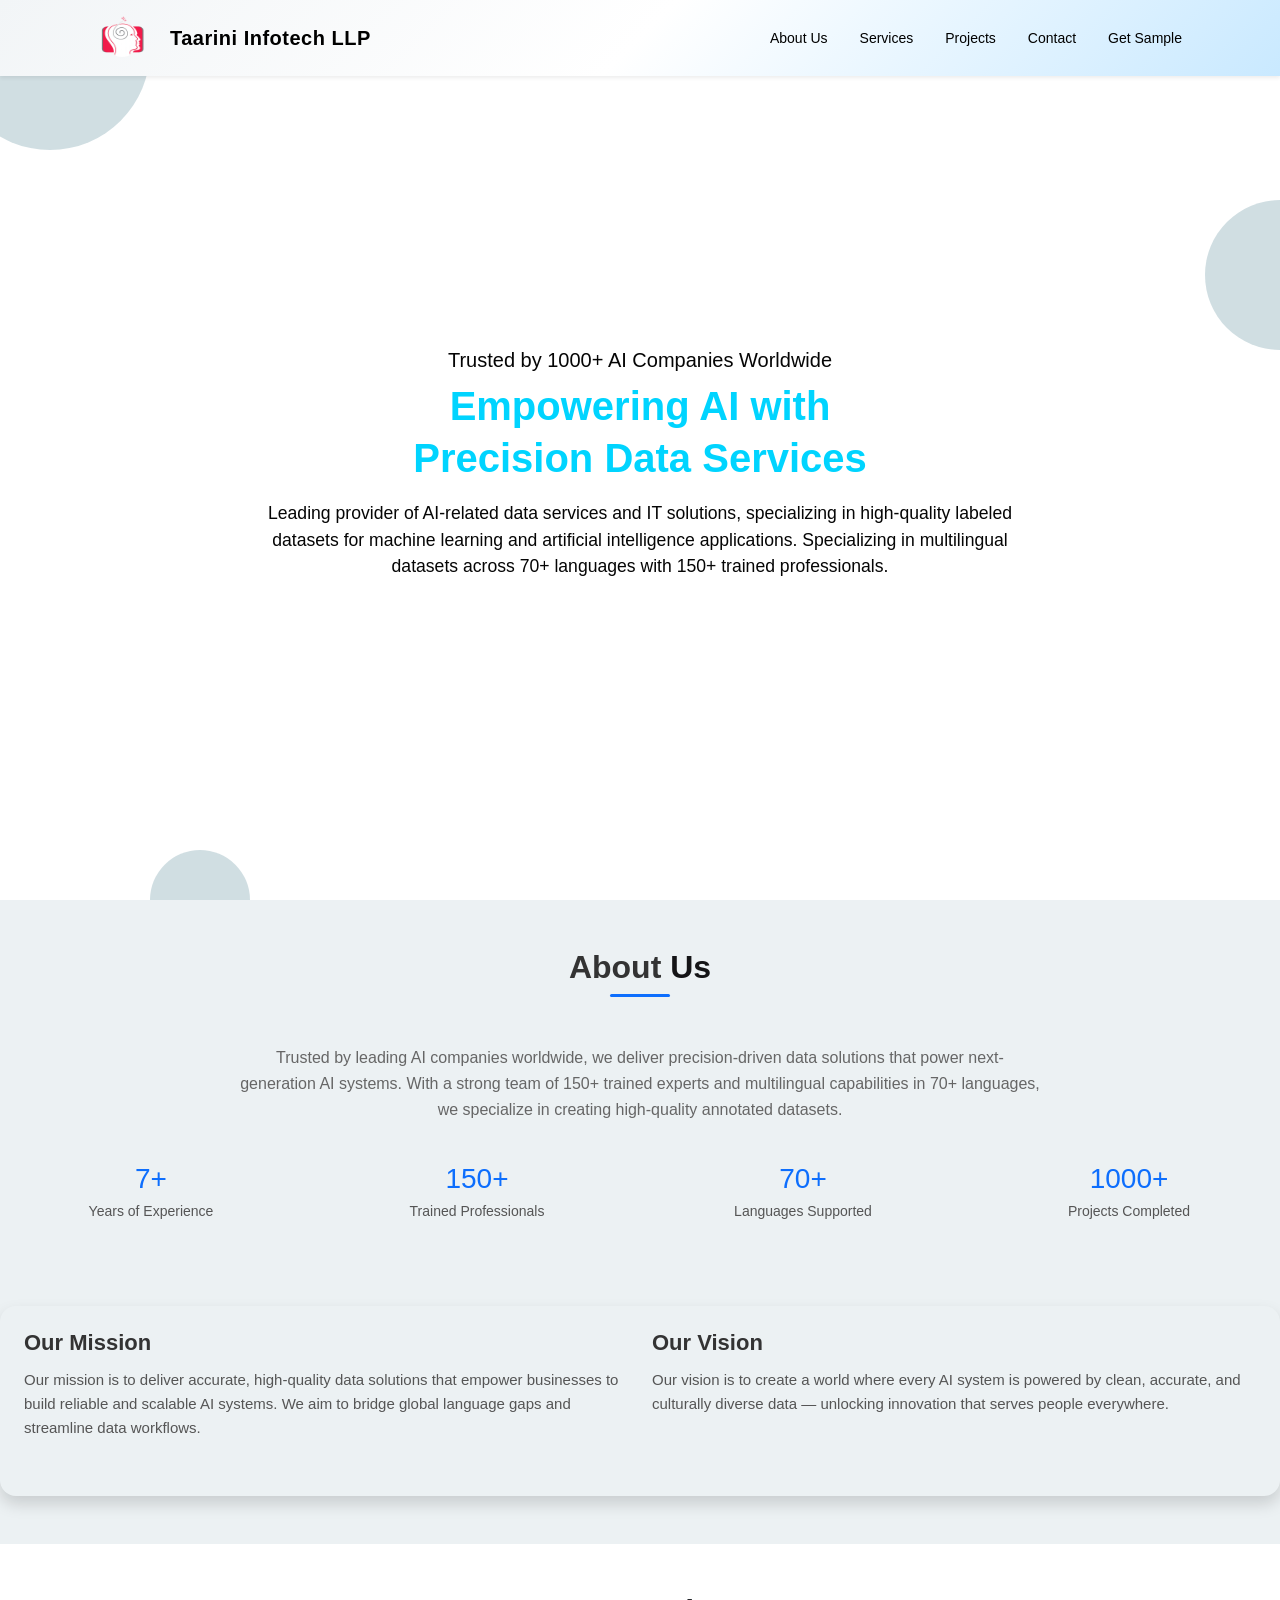
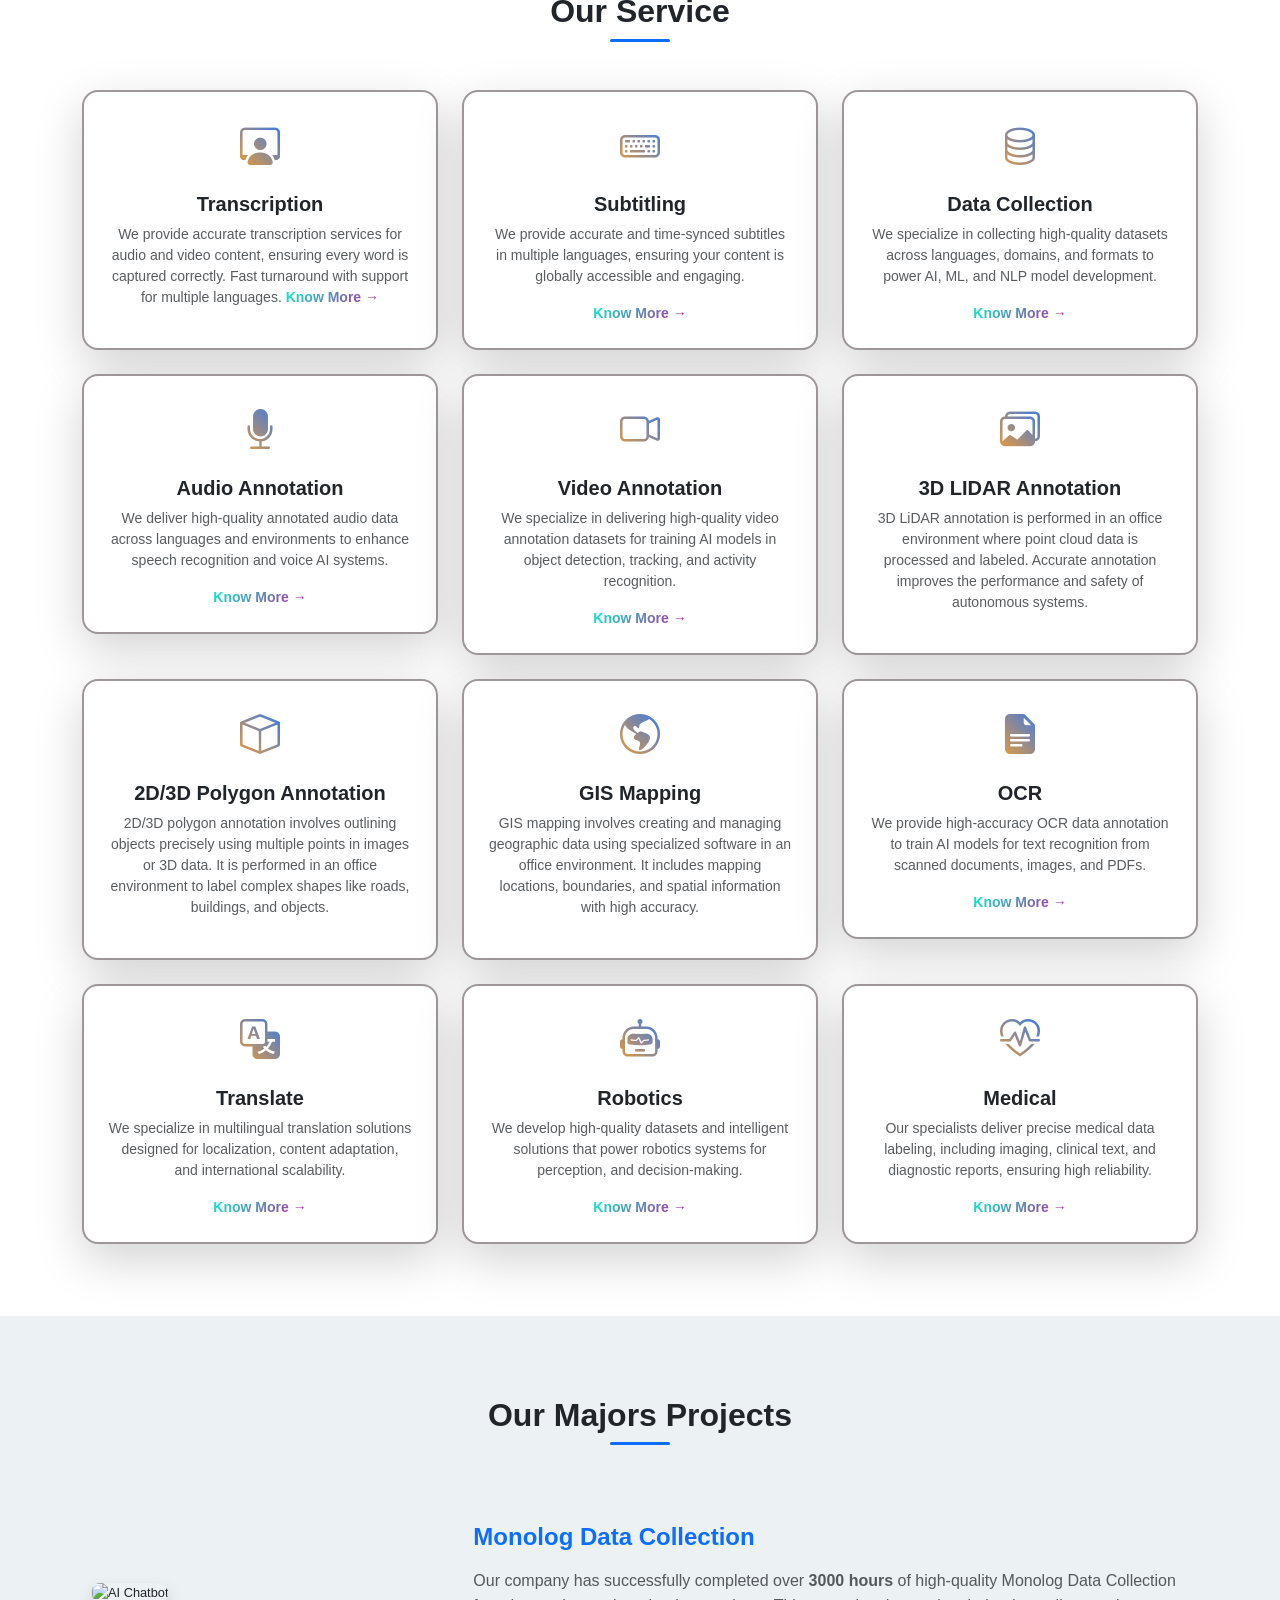
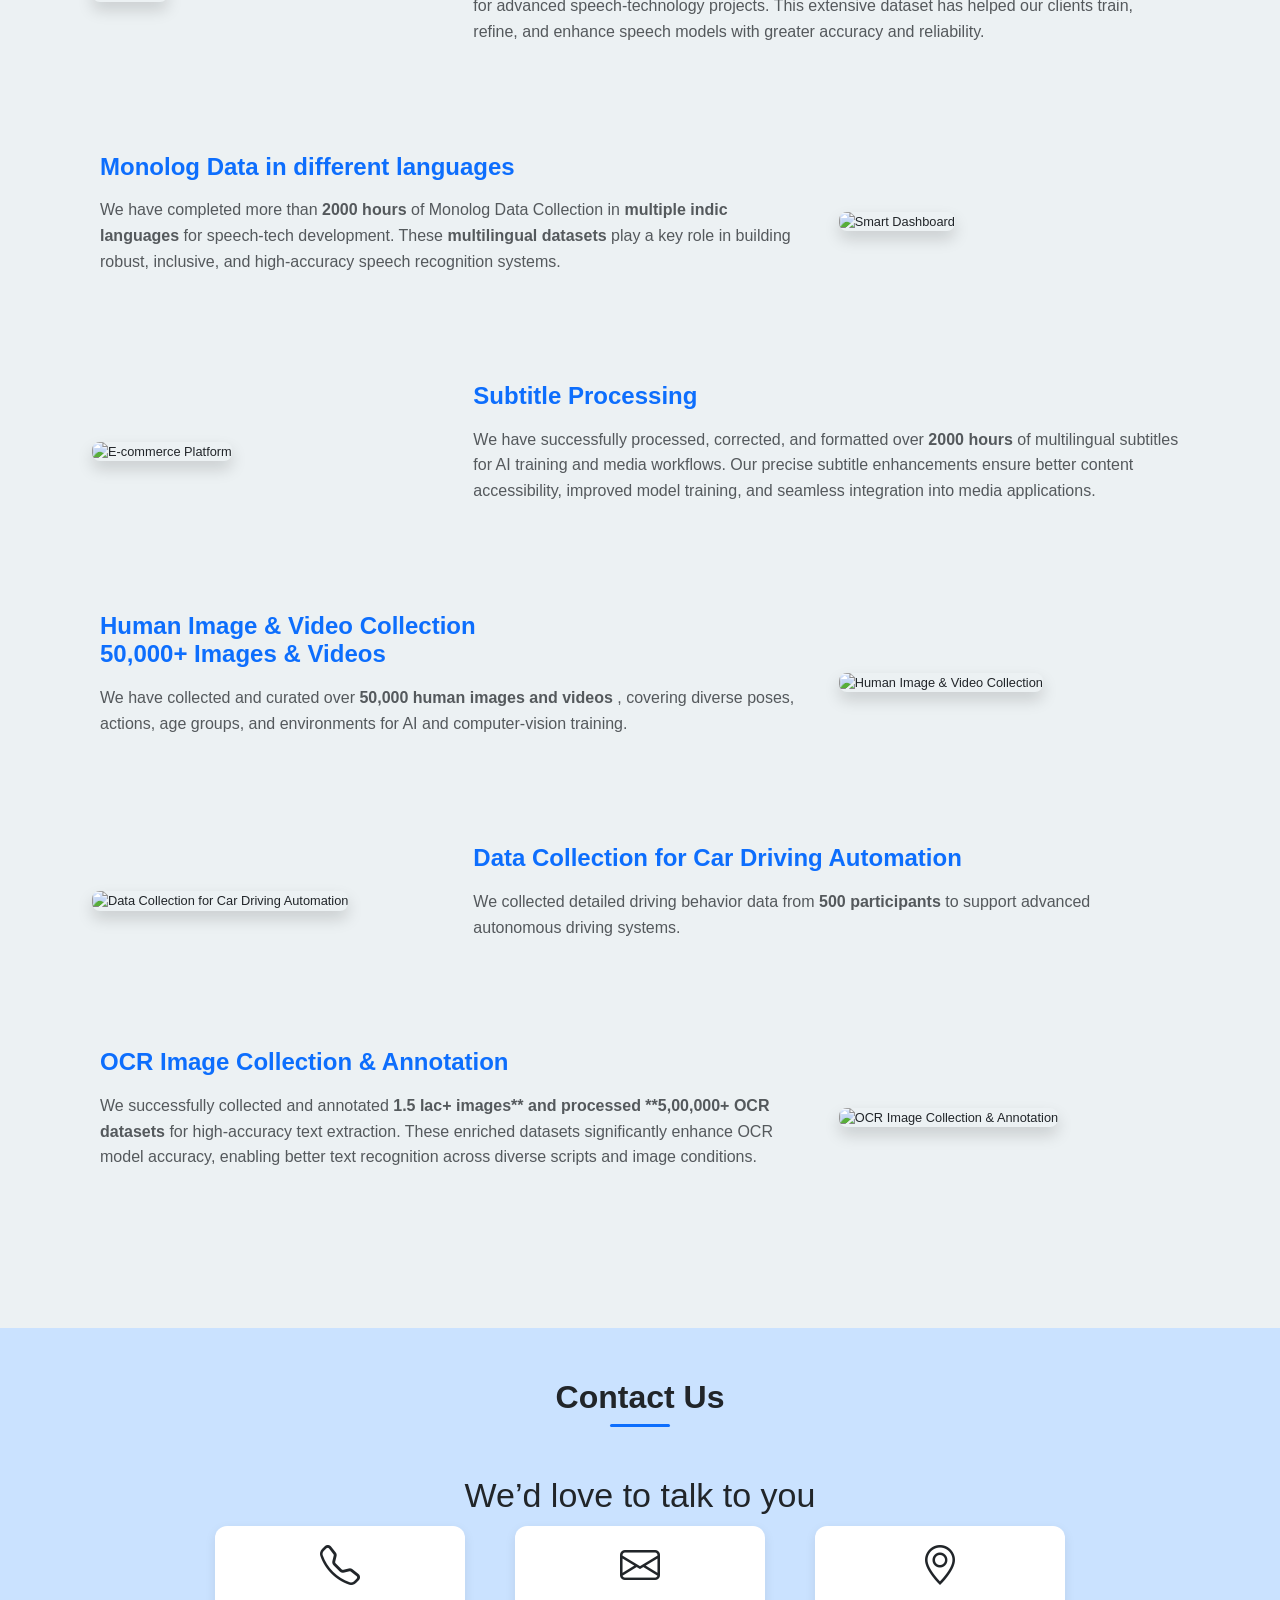
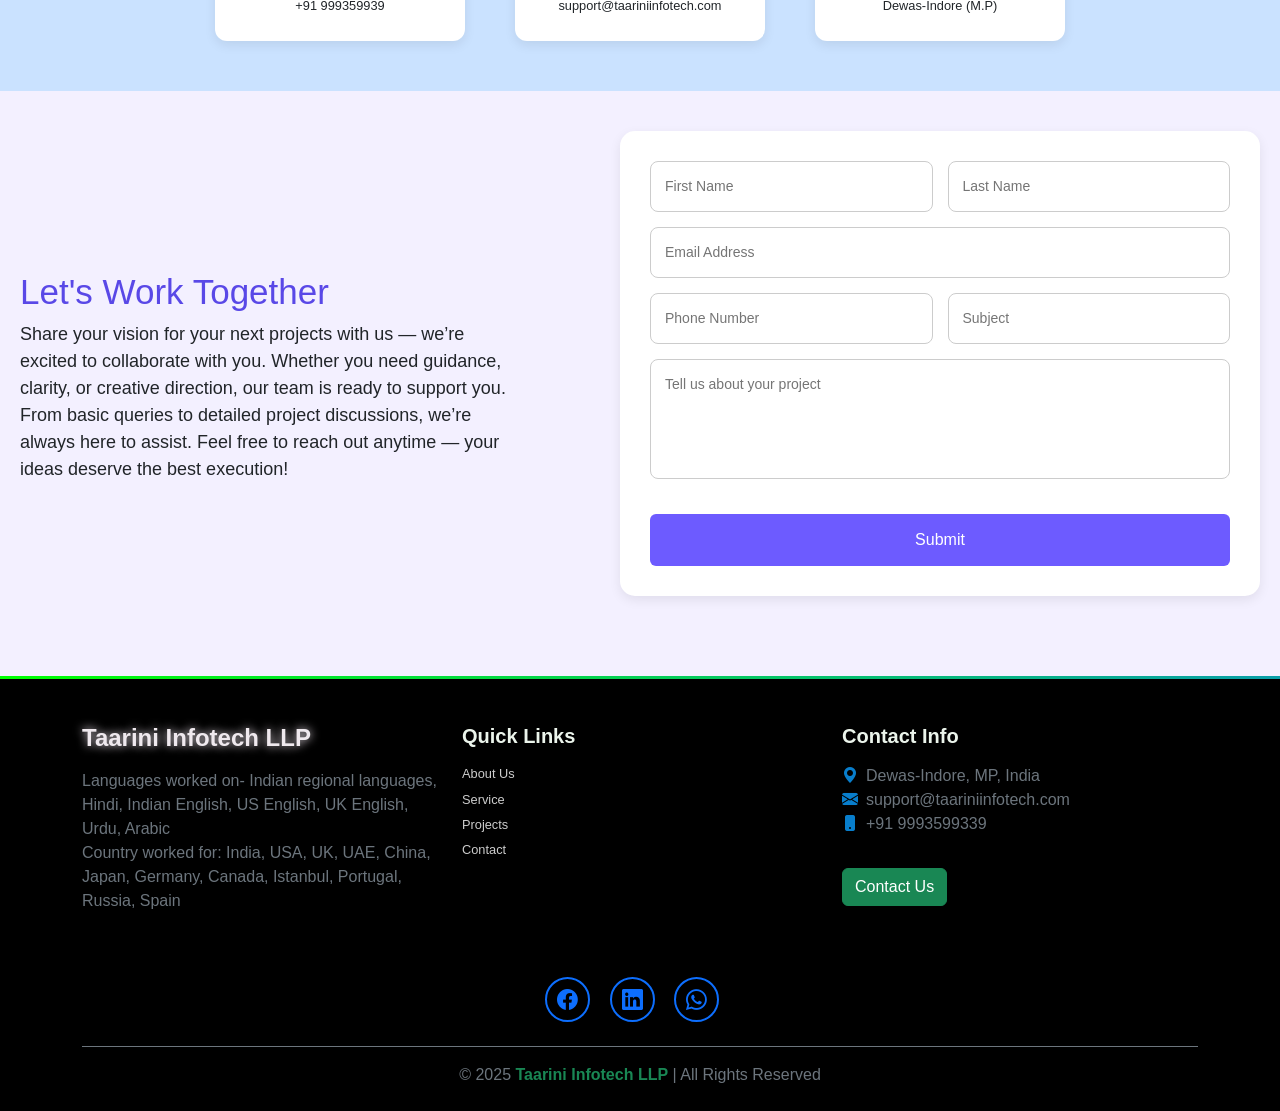
==== commit 231397a1: "Updated project files" ====
--- a/index.html
+++ b/index.html
@@ -385,7 +385,7 @@
             </div>
             <div class="info-card">
               <i class="bi bi-envelope fs-1 gradient-icon"></i> 
-                <p>sachin@taariniinfotech.com</p>
+                <p>support@taariniinfotech.com</p>
             </div>
             <div class="info-card">
               <i class="bi bi-geo-alt fs-1 gradient-icon"></i>              
@@ -450,7 +450,7 @@
           <h5 class="footer-subtitle">Contact Info</h5>
           <ul class="list-unstyled mt-3 small text-secondary">
             <li><i class="bi bi-geo-alt-fill me-2 text-primary"></i>Dewas-Indore, MP, India</li>
-            <li><i class="bi bi-envelope-fill me-2 text-primary"></i>sachin@taariniinfotech.com</li>
+            <li><i class="bi bi-envelope-fill me-2 text-primary"></i>support@taariniinfotech.com</li>
             <li><i class="bi bi-phone-fill me-2 text-primary"></i>+91 9993599339</li>
           </ul>
           <a href="#contact-us" class="btn btn-success mt-3">Contact Us</a>
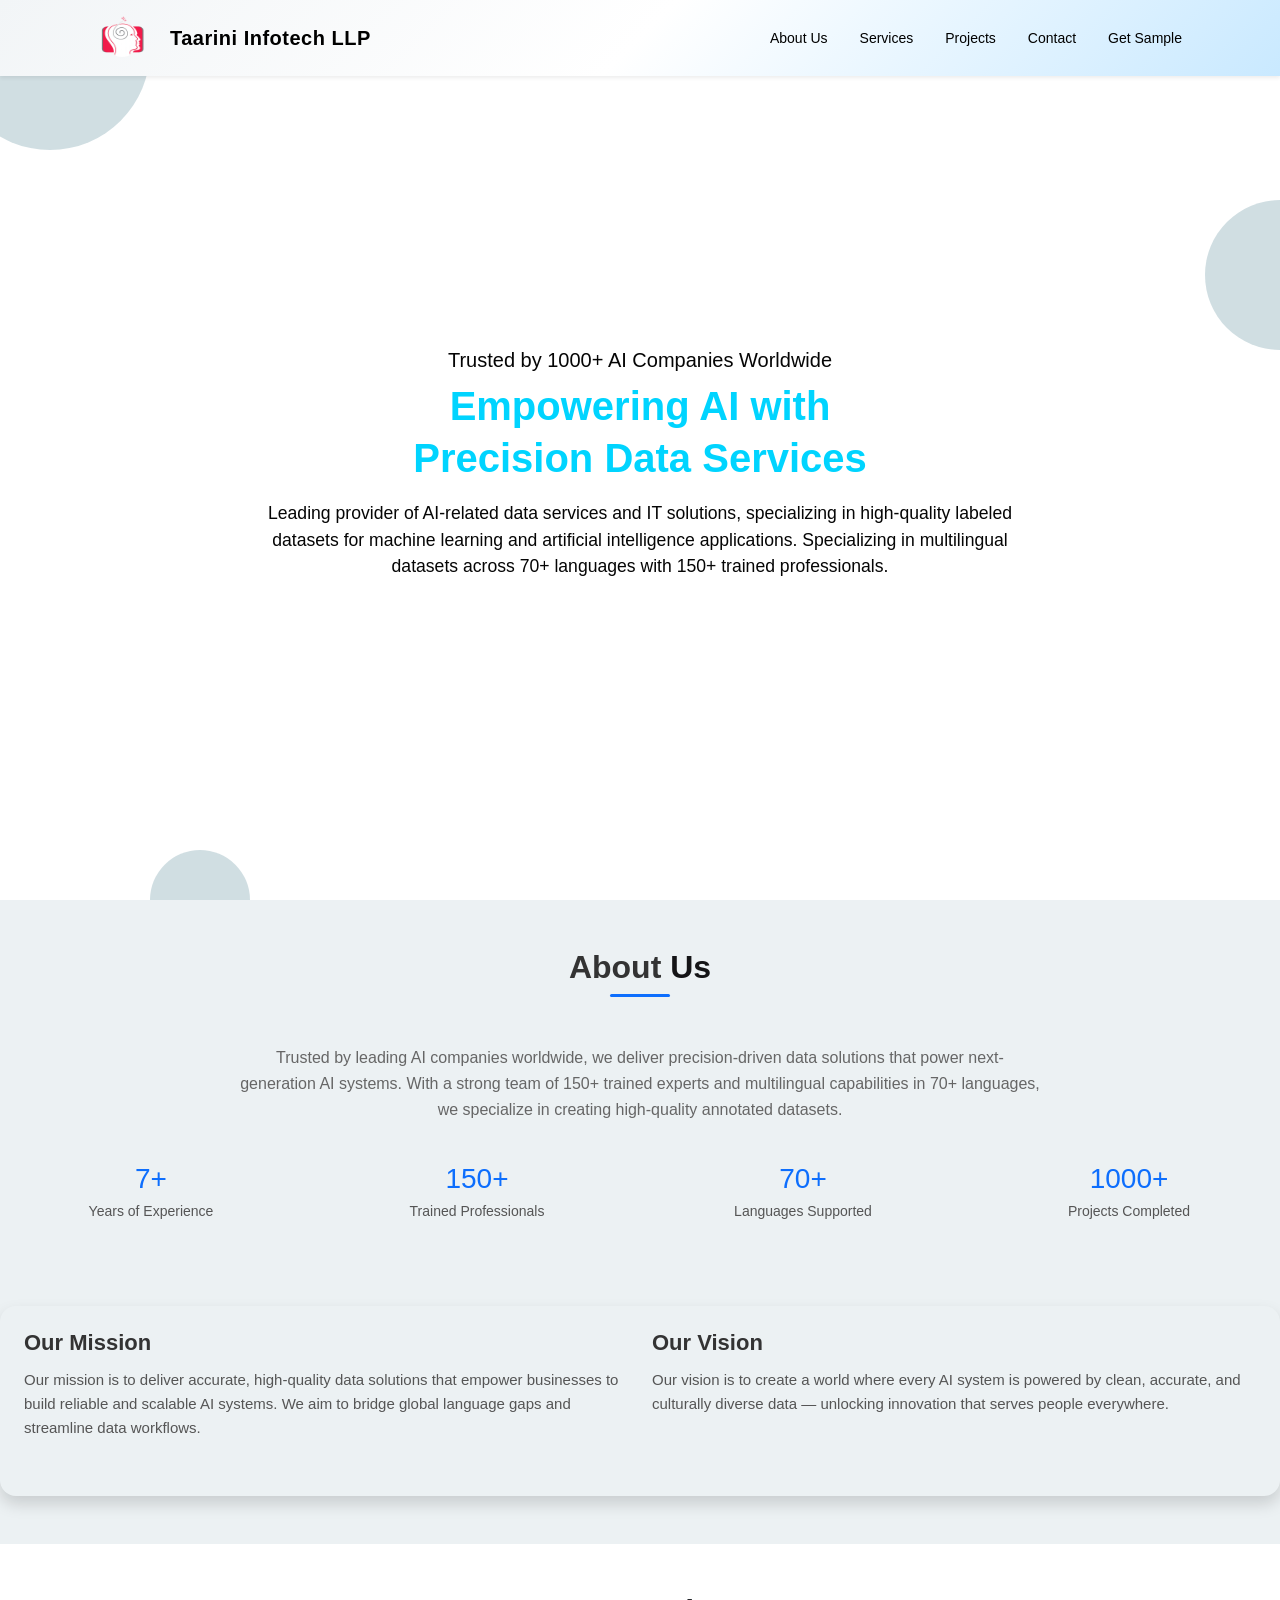
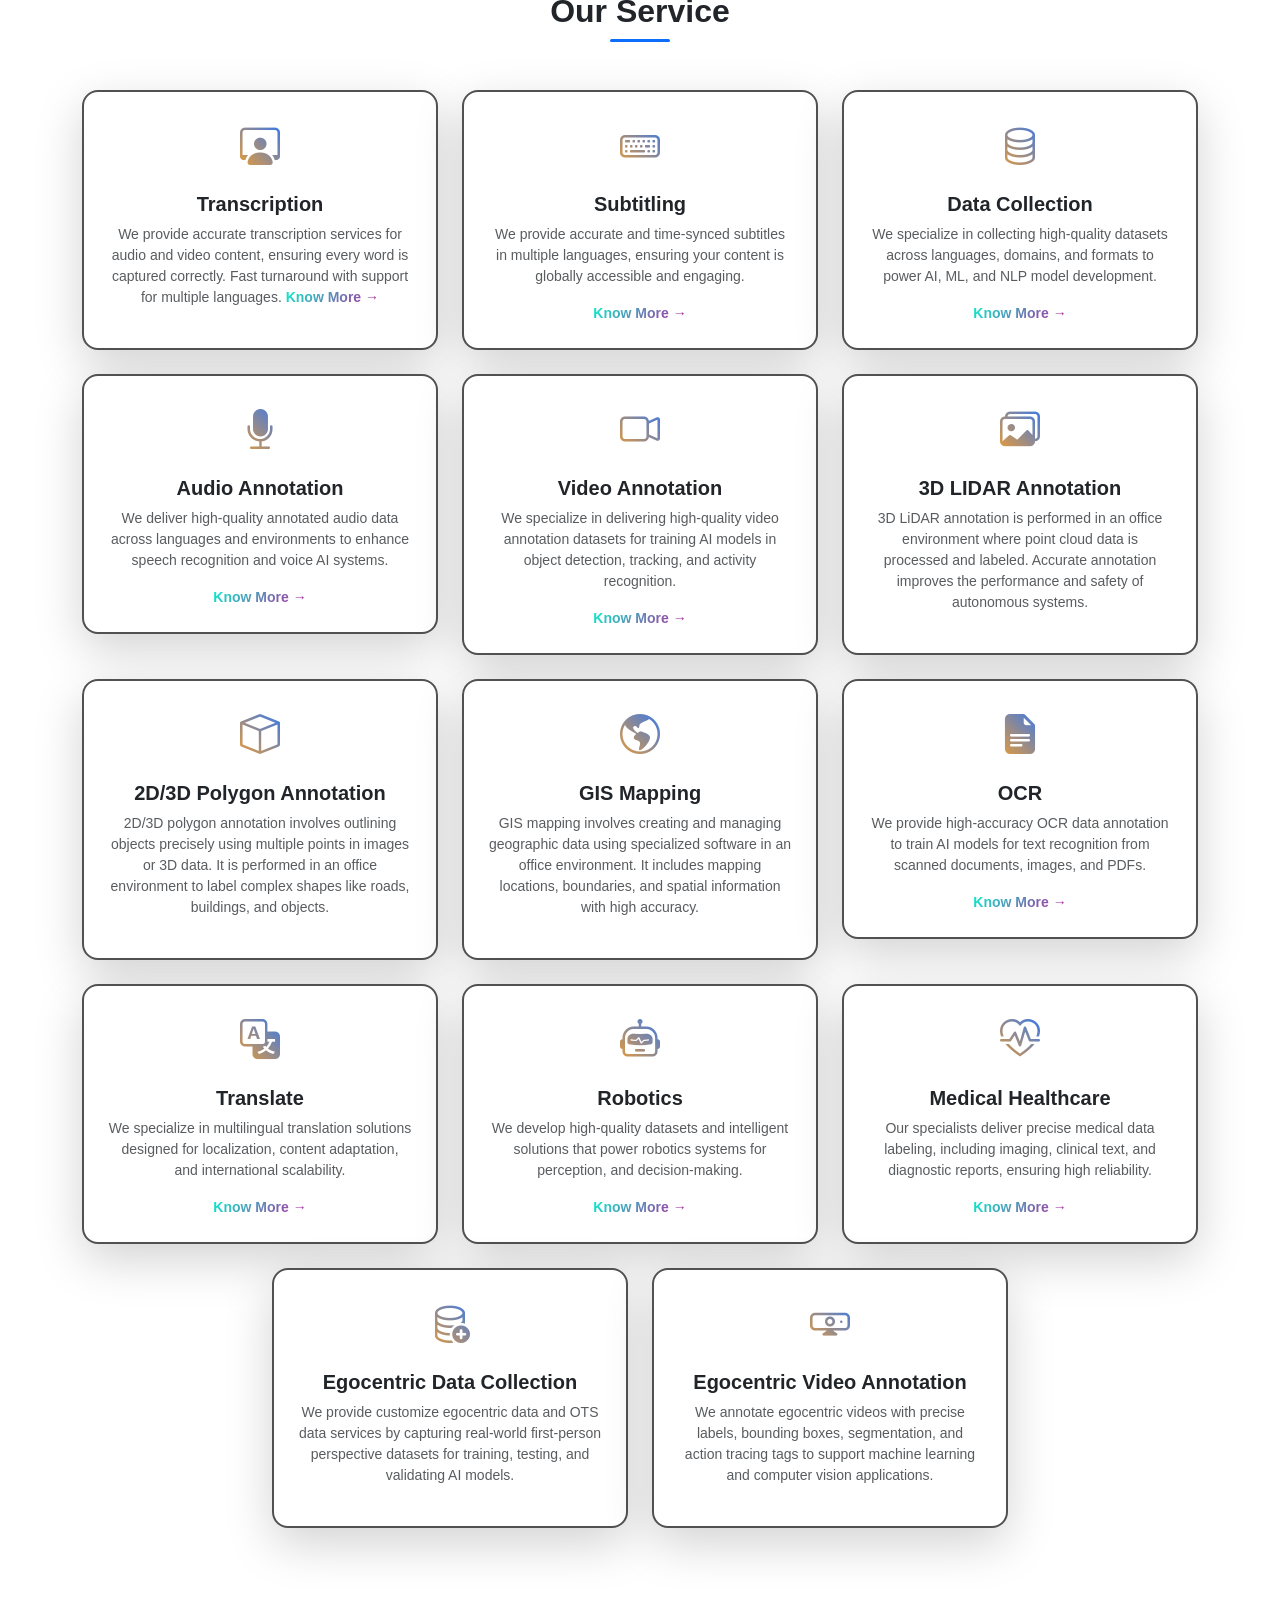
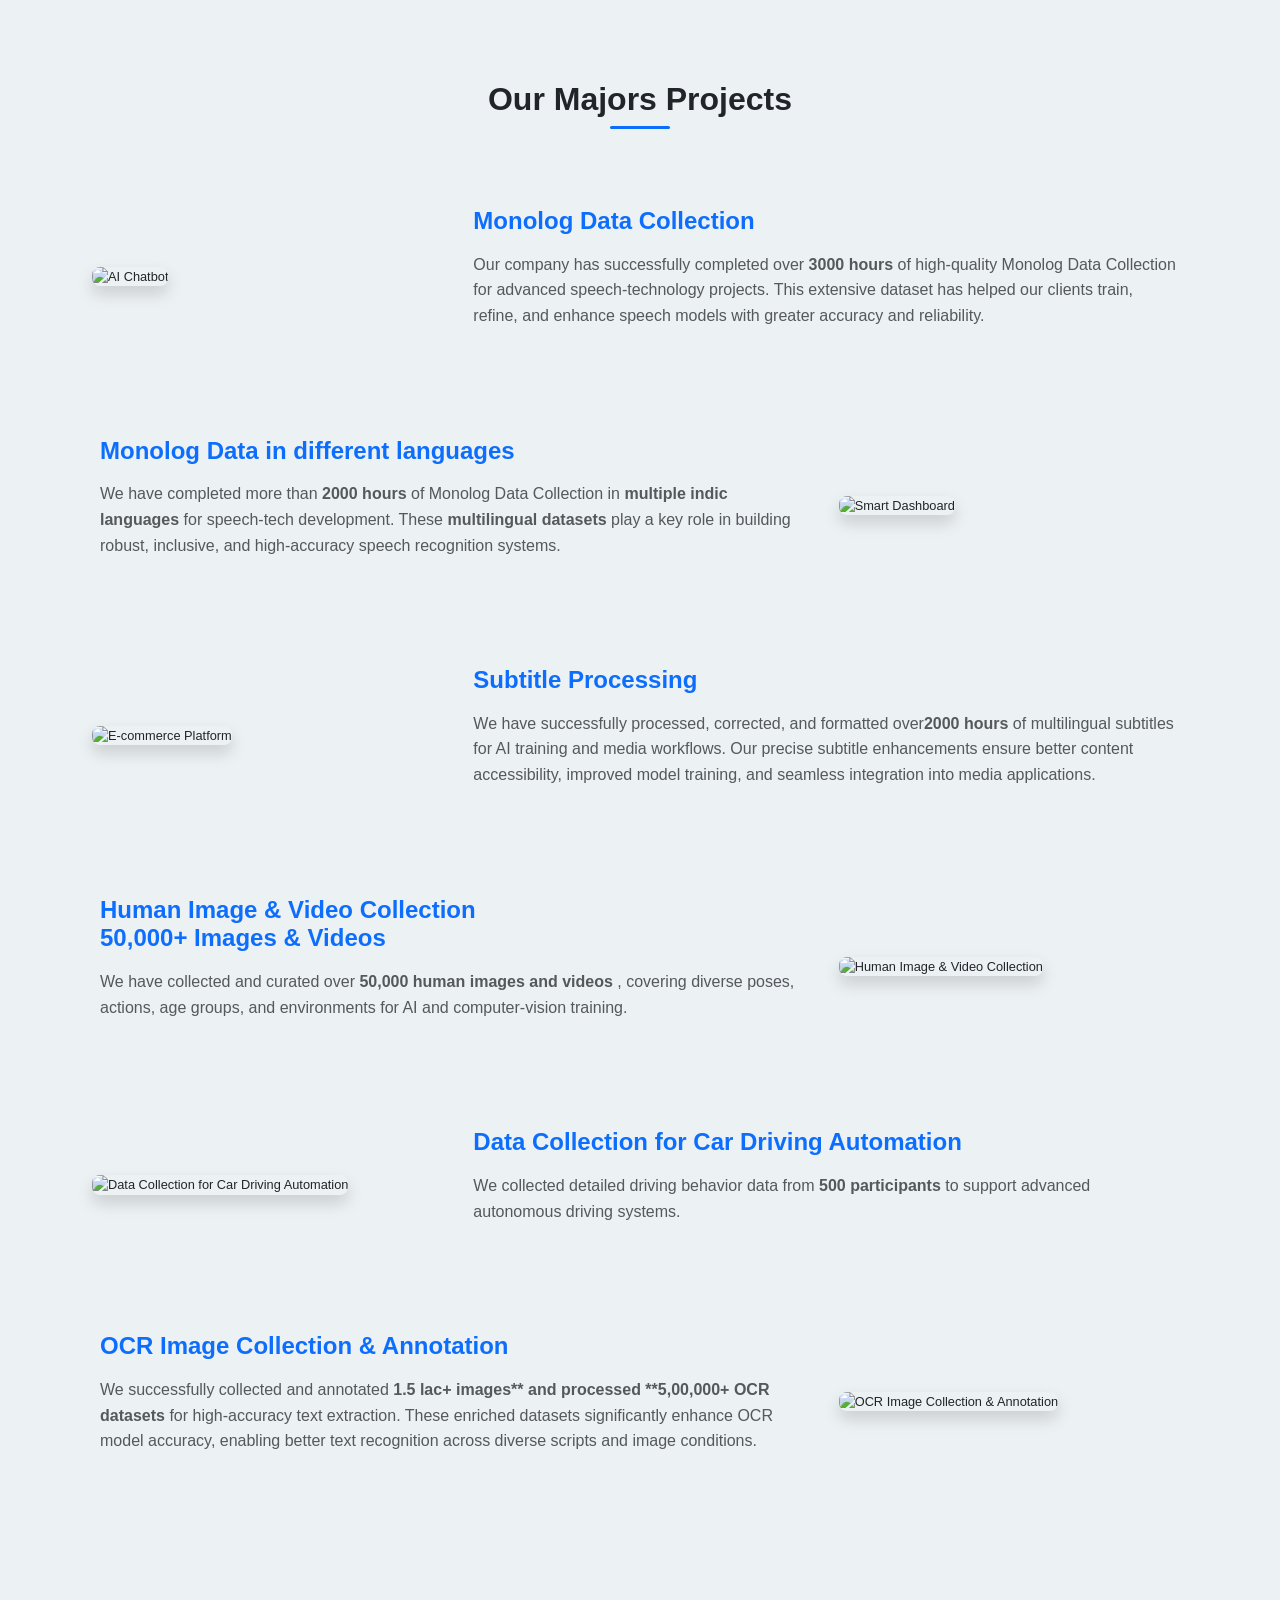
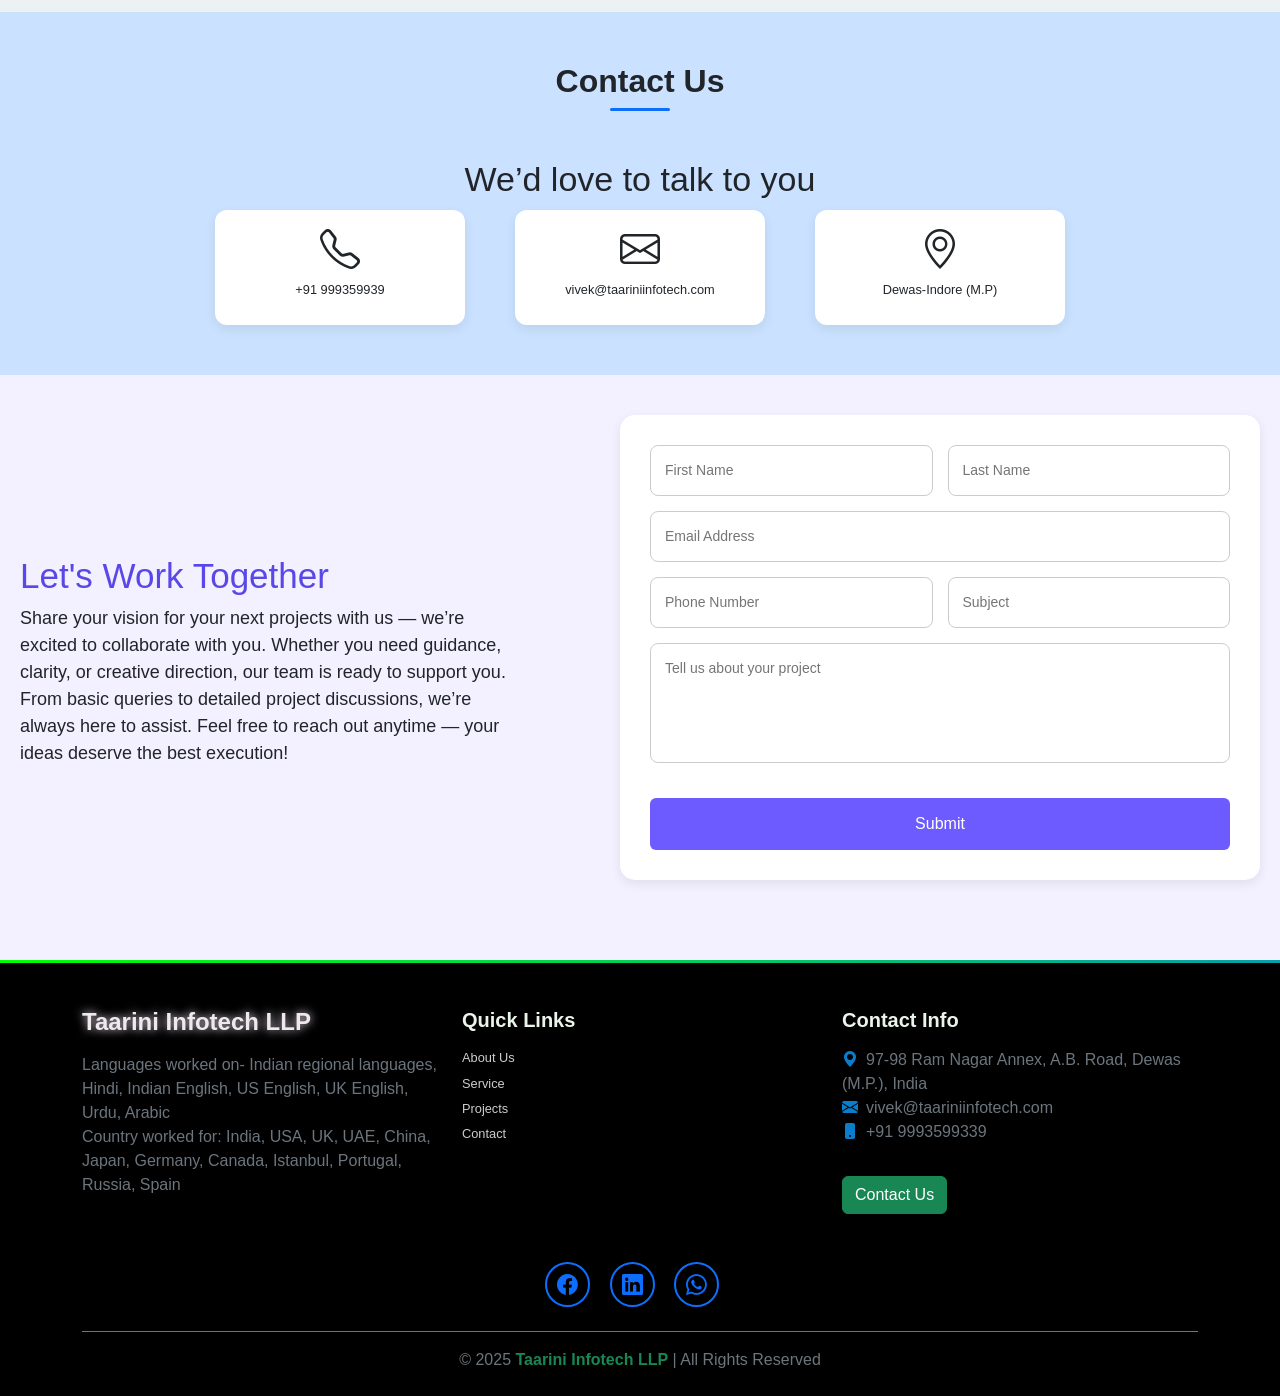
==== commit 9d8da6ea: "Initial commit" ====
--- a/index.html
+++ b/index.html
@@ -115,9 +115,6 @@
   </div>
 </section>
 
-
-
-
  <!--service Section -->
   <section id="services" class="services-gradient py-5">
     <div class="container text-center">
@@ -225,10 +222,8 @@
             <p class="text-muted mb-3">
             GIS mapping involves creating and managing geographic data using specialized software in an office environment.
           It includes mapping locations, boundaries, and spatial information with high accuracy.</p>
-            
-          </div>
-        </div>
-
+          </div>
+        </div>
          <div class="col-lg-4 col-md-6 col-sm-12 mb-4">
           <div class="service-card p-4 shadow-lg bg-white rounded-4 text-center">
             <div class="icon mb-3">
@@ -270,19 +265,40 @@
             <div class="icon mb-3">
               <i class="bi bi-heart-pulse fs-1 gradient-icon"></i>
             </div>
-            <h5 class="fw-bold mb-2">Medical</h5>
+            <h5 class="fw-bold mb-2">Medical Healthcare</h5>
             <p class="text-muted mb-3">
               Our specialists deliver precise medical data labeling, including imaging, clinical text, and diagnostic reports, ensuring high reliability.
             </p>
             <a href="Medical.html" class="text-decoration-none fw-semibold gradient-text know-more-btn">Know More →</a>
-          </div>
-        
-        </div>
-
+          </div>    
+        </div>
+ <div class="col-lg-4 col-md-6 col-sm-12 mb-4">
+          <div class="service-card p-4 shadow-lg bg-white rounded-4 text-center">
+            <div class="icon mb-3">
+              <i class="bi bi-database-add fs-1 gradient-icon"></i> 
+            </div>
+            <h5 class="fw-bold mb-2">Egocentric Data Collection</h5>
+            <p class="text-muted mb-3">
+              We provide customize egocentric data and OTS data services by capturing real-world first-person perspective datasets for training, testing, and validating AI models.
+            </p>
+          </div>    
+        </div>
+         <div class="col-lg-4 col-md-6 col-sm-12 mb-4">
+          <div class="service-card p-4 shadow-lg bg-white rounded-4 text-center">
+            <div class="icon mb-3">
+              <i class="bi bi-webcam fs-1 gradient-icon"></i> 
+            </div>
+            <h5 class="fw-bold mb-2">Egocentric Video Annotation</h5>
+            <p class="text-muted mb-3">
+             We annotate egocentric videos with precise labels, bounding boxes, segmentation, 
+             and action tracing tags to support machine learning and computer vision applications.
+            </p>
+          </div>    
+        </div>
       </div>
     </div>
   </section>
- <!--project Section -->
+ <!--project Section-->
  <section id="projects" class="py-5">
     <div class="container">
         <h2 class="fw-bold mb-5 text-center text-dark position-relative">
@@ -298,12 +314,10 @@
                 <p class="text-muted">
                     Our company has successfully completed over <b>3000 hours</b> of high-quality
                     Monolog Data Collection for advanced speech-technology projects.
-                    This extensive dataset has helped our clients train, refine, and enhance speech models with greater accuracy and reliability.
-                    
+                    This extensive dataset has helped our clients train, refine, and enhance speech models with greater accuracy and reliability.  
                 </p>
             </div>
         </div>
-
         <div class="row align-items-center project-row flex-md-row-reverse">
             <div class="col-md-4 project-img">
                 <img src="index image/3.jpg" class="img-fluid rounded-4 shadow" alt="Smart Dashboard">
@@ -311,12 +325,11 @@
             <div class="col-md-8 project-text">
                 <h4 class="fw-bold">Monolog Data in different languages</h4>
                 <p class="text-muted">
-                    We have completed more than <b>2000 hours</b> of Monolog Data Collection in <b> multiple indic languages</b> for speech-tech development.
-                These <b> multilingual datasets</b> play a key role in building robust, inclusive, and high-accuracy speech recognition systems.
-                  </p>
-            </div>
-        </div>
-
+  We have completed more than <b>2000 hours</b> of Monolog Data Collection in <b> multiple indic languages</b> for speech-tech development.
+              These<b> multilingual datasets</b> play a key role in building robust, inclusive, and high-accuracy speech recognition systems.
+          </p>
+        </div>
+        </div>
         <div class="row align-items-center project-row">
             <div class="col-md-4 project-img">
                 <img src="index image/8.jpg" class="img-fluid rounded-4 shadow" alt="E-commerce Platform">
@@ -324,12 +337,11 @@
             <div class="col-md-8 project-text">
                 <h4 class="fw-bold">Subtitle Processing</h4>
                 <p class="text-muted">
-                    We have successfully processed, corrected, and formatted over <b>2000 hours</b> of multilingual subtitles for AI training and media workflows.
+    We have successfully processed, corrected, and formatted over<b>2000 hours</b> of multilingual subtitles for AI training and media workflows.
                 Our precise subtitle enhancements ensure better content accessibility, improved model training, and seamless integration into media applications.
                   </p>
             </div>
         </div>
-
         <div class="row align-items-center project-row flex-md-row-reverse">
             <div class="col-md-4 project-img">
                 <img src="index image/9.jpg" class="img-fluid rounded-4 shadow" alt="Human Image & Video Collection">
@@ -341,7 +353,6 @@
                </p>
             </div>
         </div>
-
         <div class="row align-items-center project-row">
             <div class="col-md-4 project-img">
                 <img src="index image/10.png" class="img-fluid rounded-4 shadow" alt="Data Collection for Car Driving Automation">
@@ -353,7 +364,6 @@
                 </p>
             </div>
         </div>
-
         <div class="row align-items-center project-row flex-md-row-reverse">
             <div class="col-md-4 project-img">
                 <img src="index image/11.png" class="img-fluid rounded-4 shadow" alt="OCR Image Collection & Annotation">
@@ -368,7 +378,6 @@
         </div>
     </div>
 </section>
-
 <!--contact us section start-->
 <section id="contact-us" class="contact-wrapper">
     <!-- Top Section -->
@@ -385,7 +394,7 @@
             </div>
             <div class="info-card">
               <i class="bi bi-envelope fs-1 gradient-icon"></i> 
-                <p>support@taariniinfotech.com</p>
+                <p>vivek@taariniinfotech.com</p>
             </div>
             <div class="info-card">
               <i class="bi bi-geo-alt fs-1 gradient-icon"></i>              
@@ -421,9 +430,6 @@
         </form>
     </div>
 </section>
-
-
-
 <!--footer section start-->
   <footer id="contact" class="footer-section text-white pt-5 pb-4">
     <div class="container">
@@ -435,7 +441,6 @@
            Country worked for: India, USA, UK, UAE, China, Japan, Germany, Canada, Istanbul, Portugal, Russia, Spain
           </p>
         </div>
-
         <div class="col-md-4 mb-4">
           <h5 class="footer-subtitle">Quick Links</h5>
           <ul class="list-unstyled mt-3">
@@ -445,34 +450,29 @@
             <li><a href="#contact" class="footer-link">Contact</a></li>
           </ul>
         </div>
-
         <div class="col-md-4 mb-4">
           <h5 class="footer-subtitle">Contact Info</h5>
           <ul class="list-unstyled mt-3 small text-secondary">
-            <li><i class="bi bi-geo-alt-fill me-2 text-primary"></i>Dewas-Indore, MP, India</li>
-            <li><i class="bi bi-envelope-fill me-2 text-primary"></i>support@taariniinfotech.com</li>
+            <li><i class="bi bi-geo-alt-fill me-2 text-primary"></i>97-98 Ram Nagar Annex, A.B. Road, Dewas (M.P.), India</li>
+            <li><i class="bi bi-envelope-fill me-2 text-primary"></i>vivek@taariniinfotech.com</li>
             <li><i class="bi bi-phone-fill me-2 text-primary"></i>+91 9993599339</li>
           </ul>
           <a href="#contact-us" class="btn btn-success mt-3">Contact Us</a>
         </div>
       </div>
-
       <div class="text-center mt-4">
         <a href="" class="footer-icon me-3"><i class="bi bi-facebook"></i></a>
         <a href="https://www.linkedin.com/company/taarini-infotech-llp/" class="footer-icon me-3"><i class="bi bi-linkedin"></i></a>
         <a href="#" class="footer-icon me-3"><i class="bi bi-whatsapp"></i></a>
       </div>
-
       <div class="text-center mt-4 border-top border-secondary pt-3">
         <p class="small mb-0 text-secondary">
           © 2025 <span class="text-success fw-semibold">Taarini Infotech LLP</span> | All Rights Reserved
         </p>
-      </div>
-    </div>
-  </footer>
-
-  <script src="https://cdn.jsdelivr.net/npm/bootstrap@5.3.3/dist/js/bootstrap.bundle.min.js"> </script>
-  
+    </div>
+  </div>
+</footer>
+<script src="https://cdn.jsdelivr.net/npm/bootstrap@5.3.3/dist/js/bootstrap.bundle.min.js"> </script>
 <script>
   // Select the form
   const contactForm = document.querySelector('.contact-form');
--- a/style.css
+++ b/style.css
@@ -364,7 +364,7 @@
   Gradient Background Section (Services)
 ================================ */
 .services-gradient {
-  background: #fff;
+  background: hsl(0, 0%, 100%);
 
   /*background: linear-gradient(135deg, #02f4cc, #c217a0);*/
   background-size: 300% 300%;
@@ -382,10 +382,16 @@
   Service Cards
 ================================ */
 .service-card{
-  border: #9d9797 solid 2px;
+  border: #525151 solid 2px;
+  transition: all 0.4s ease;
  
 }
-.service-card .text-muted{
+.service-card:hover {
+  transform:translateY(-10px) scale(1.02);
+    box-shadow: 0 27px 60px rgba(9, 90, 180, 0.50) !important;
+}
+.service-card .text-muted
+{
 font-size: 14px;
 }
 .service-card .icon i {
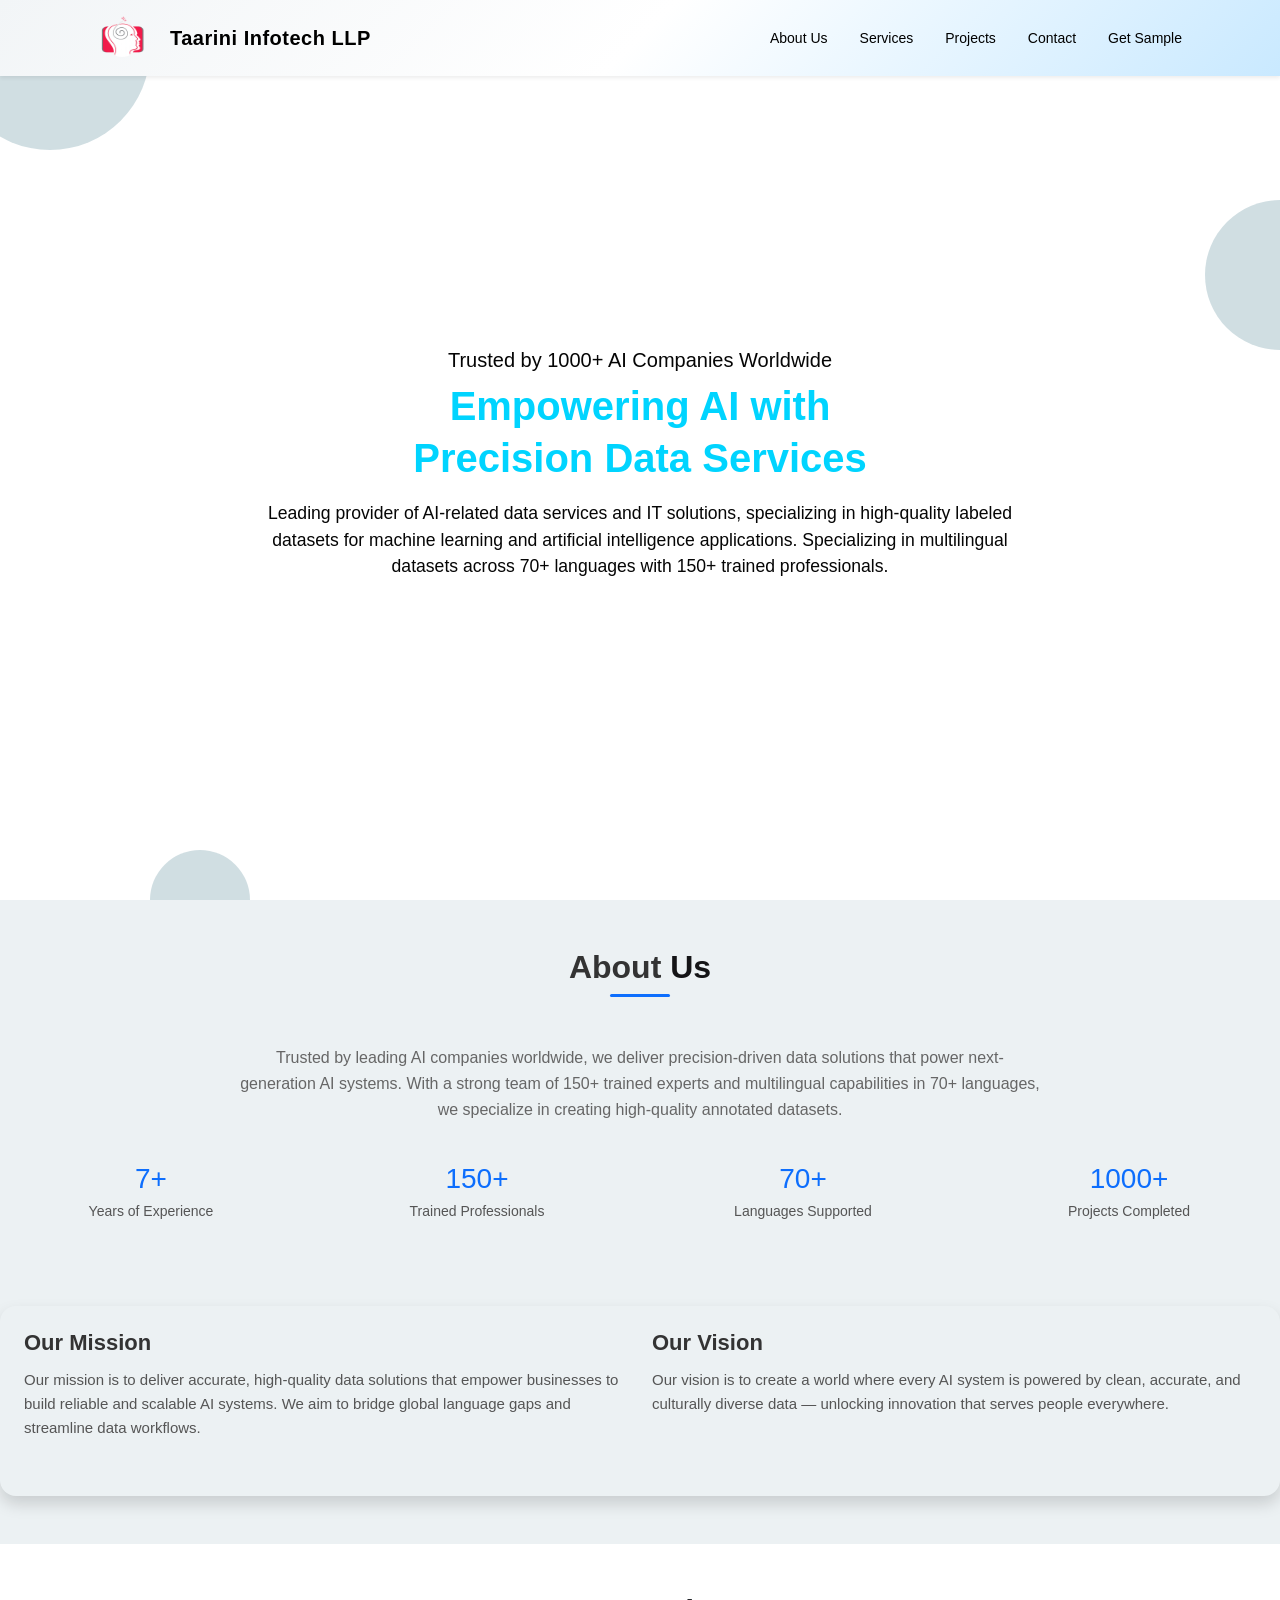
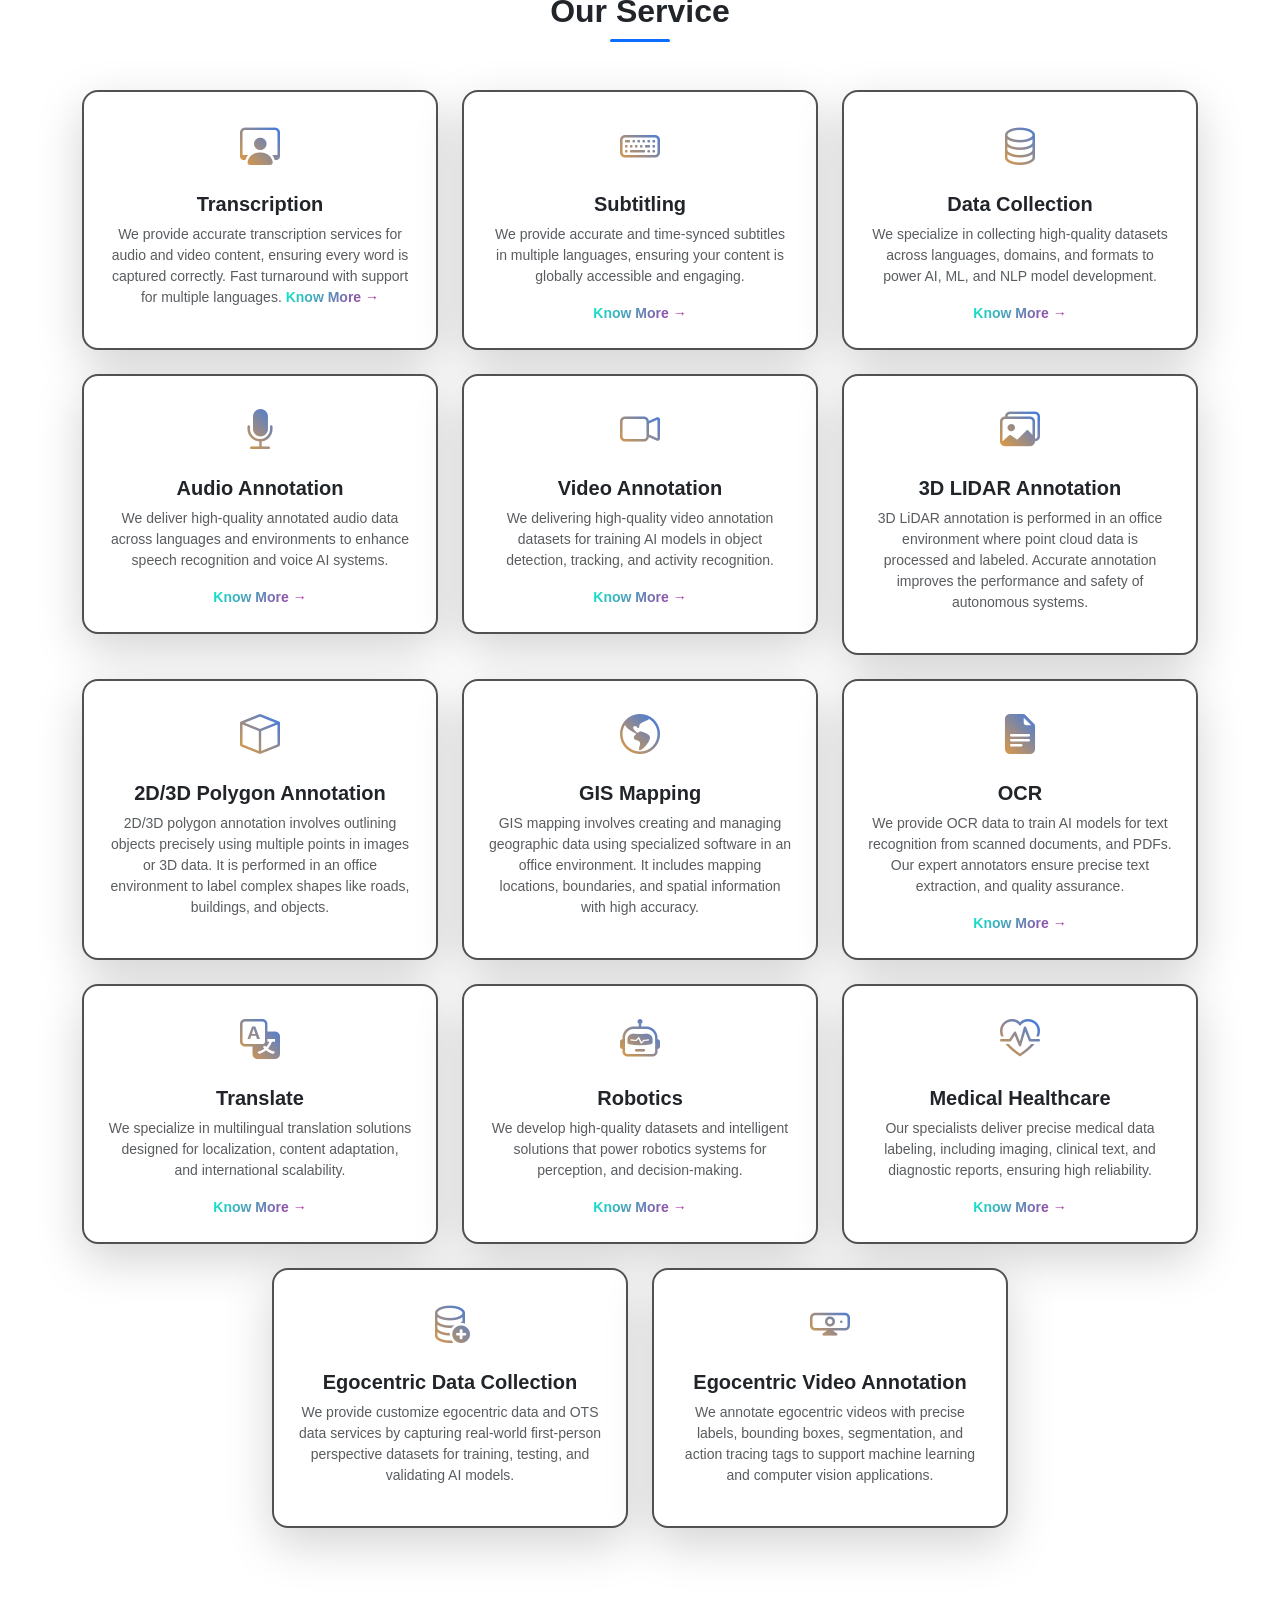
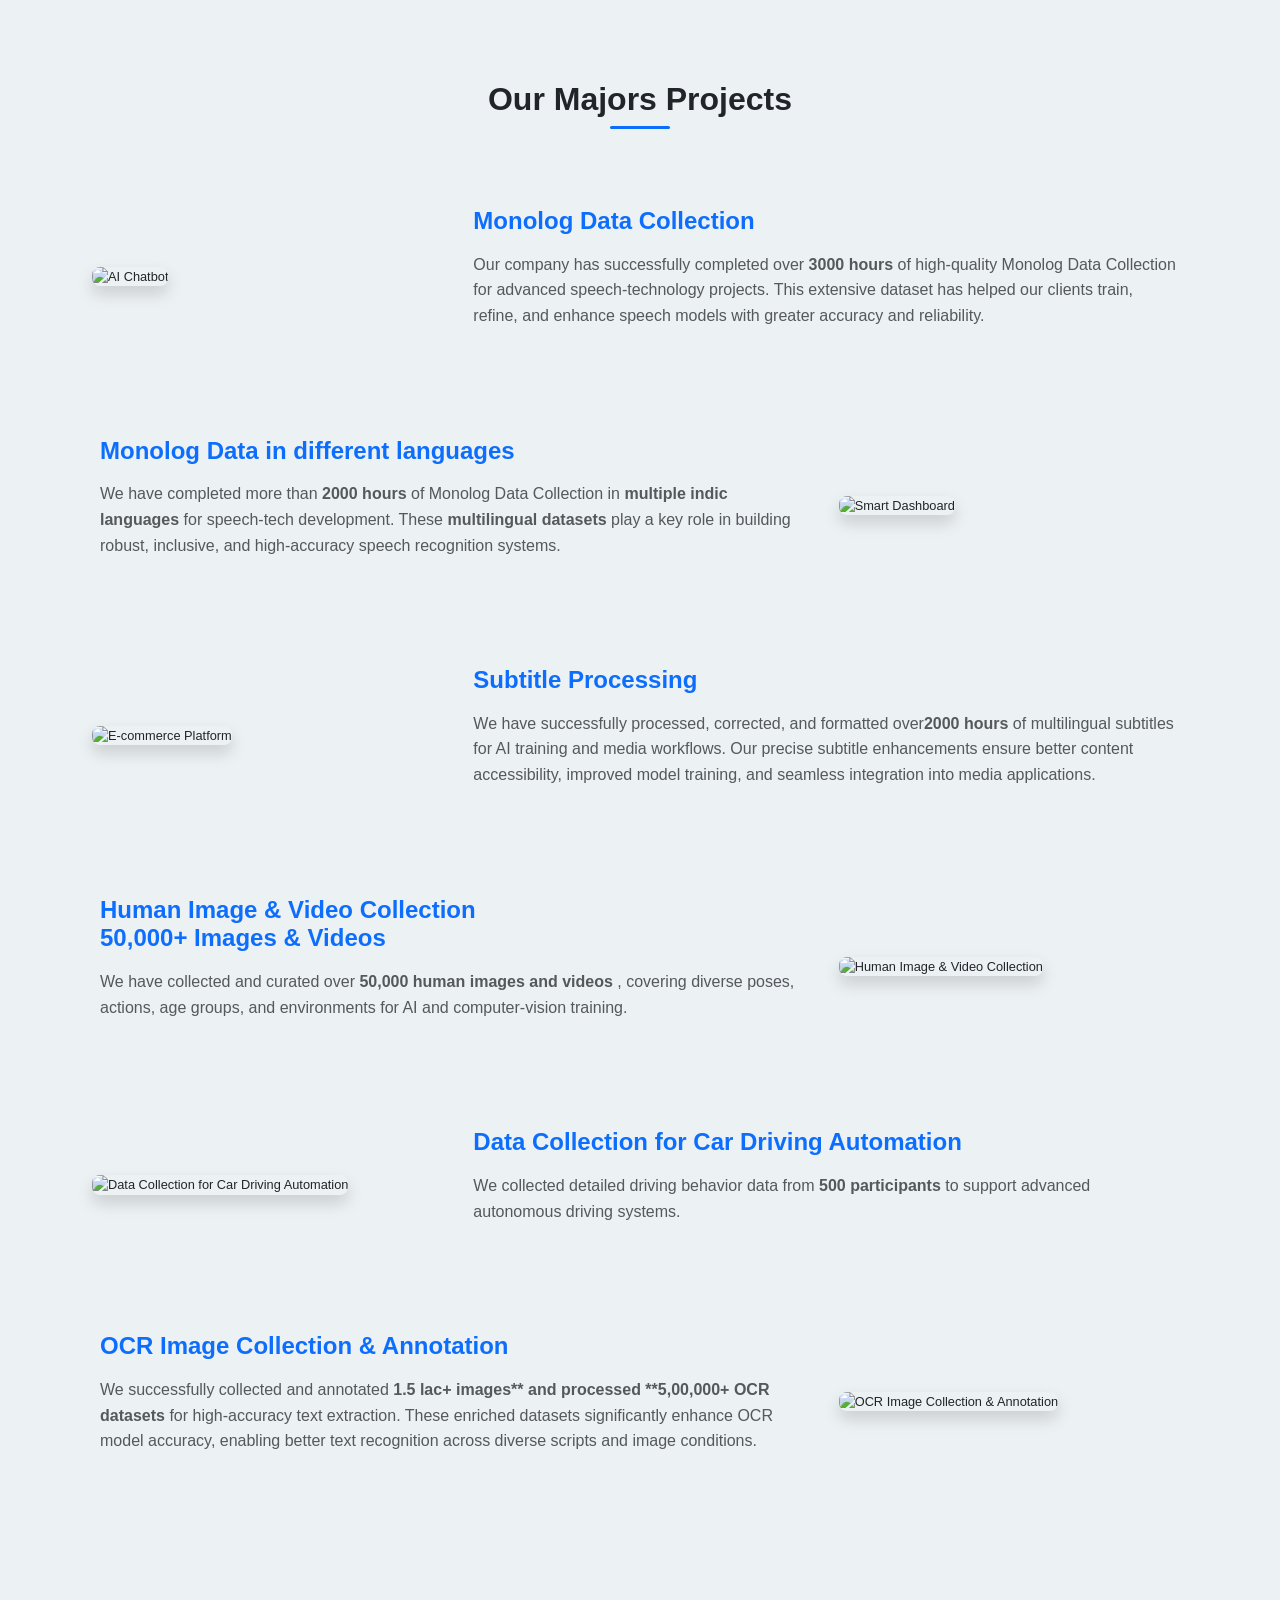
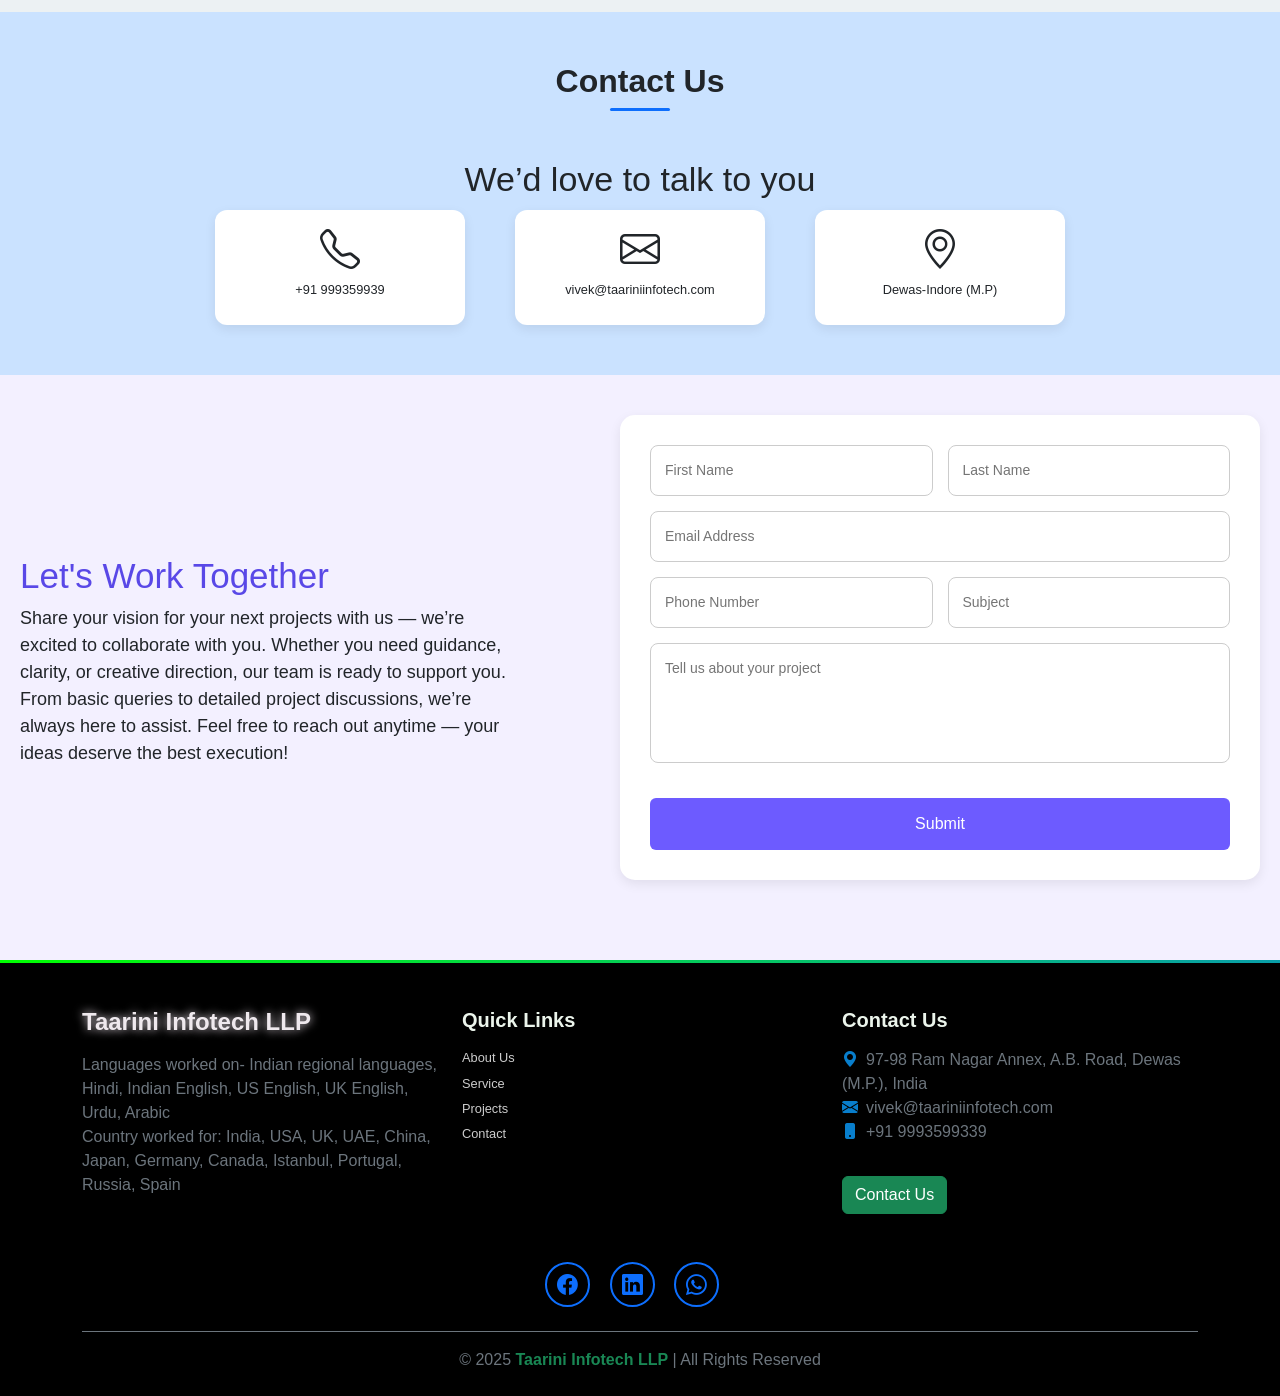
==== commit e41c6da7: "Initial commit" ====
--- a/index.html
+++ b/index.html
@@ -123,7 +123,6 @@
             <div style="height:3px; width:60px; background:#0d6efd; margin:8px auto 0; border-radius:5px;"></div>
         </h2>
       <div class="row justify-content-center">
-
         <div class="col-lg-4 col-md-6 col-sm-12 mb-4">
           <div class="service-card p-4 shadow-lg bg-white rounded-4 text-center">
             <div class="icon mb-3">
@@ -184,7 +183,7 @@
             </div>
             <h5 class="fw-bold mb-2">Video Annotation</h5>
             <p class="text-muted mb-3">
-              We specialize in delivering high-quality video annotation datasets for training AI models in object detection, tracking, and activity recognition.
+              We delivering high-quality video annotation datasets for training AI models in object detection, tracking, and activity recognition.
             </p>
             <a href="Video.html" class="text-decoration-none fw-semibold gradient-text know-more-btn">Know More →</a>
           </div>
@@ -231,7 +230,8 @@
             </div>
             <h5 class="fw-bold mb-2">OCR</h5>
             <p class="text-muted mb-3">
-              We provide high-accuracy OCR data annotation to train AI models for text recognition from scanned documents, images, and PDFs.
+              We provide OCR data to train AI models for text recognition from scanned documents, and PDFs.
+              Our expert annotators ensure precise text extraction, and quality assurance.
             </p>
             <a href="OCR.html" class="text-decoration-none fw-semibold gradient-text know-more-btn">Know More →</a>
           </div>
@@ -451,7 +451,7 @@
           </ul>
         </div>
         <div class="col-md-4 mb-4">
-          <h5 class="footer-subtitle">Contact Info</h5>
+          <h5 class="footer-subtitle">Contact Us</h5>
           <ul class="list-unstyled mt-3 small text-secondary">
             <li><i class="bi bi-geo-alt-fill me-2 text-primary"></i>97-98 Ram Nagar Annex, A.B. Road, Dewas (M.P.), India</li>
             <li><i class="bi bi-envelope-fill me-2 text-primary"></i>vivek@taariniinfotech.com</li>
